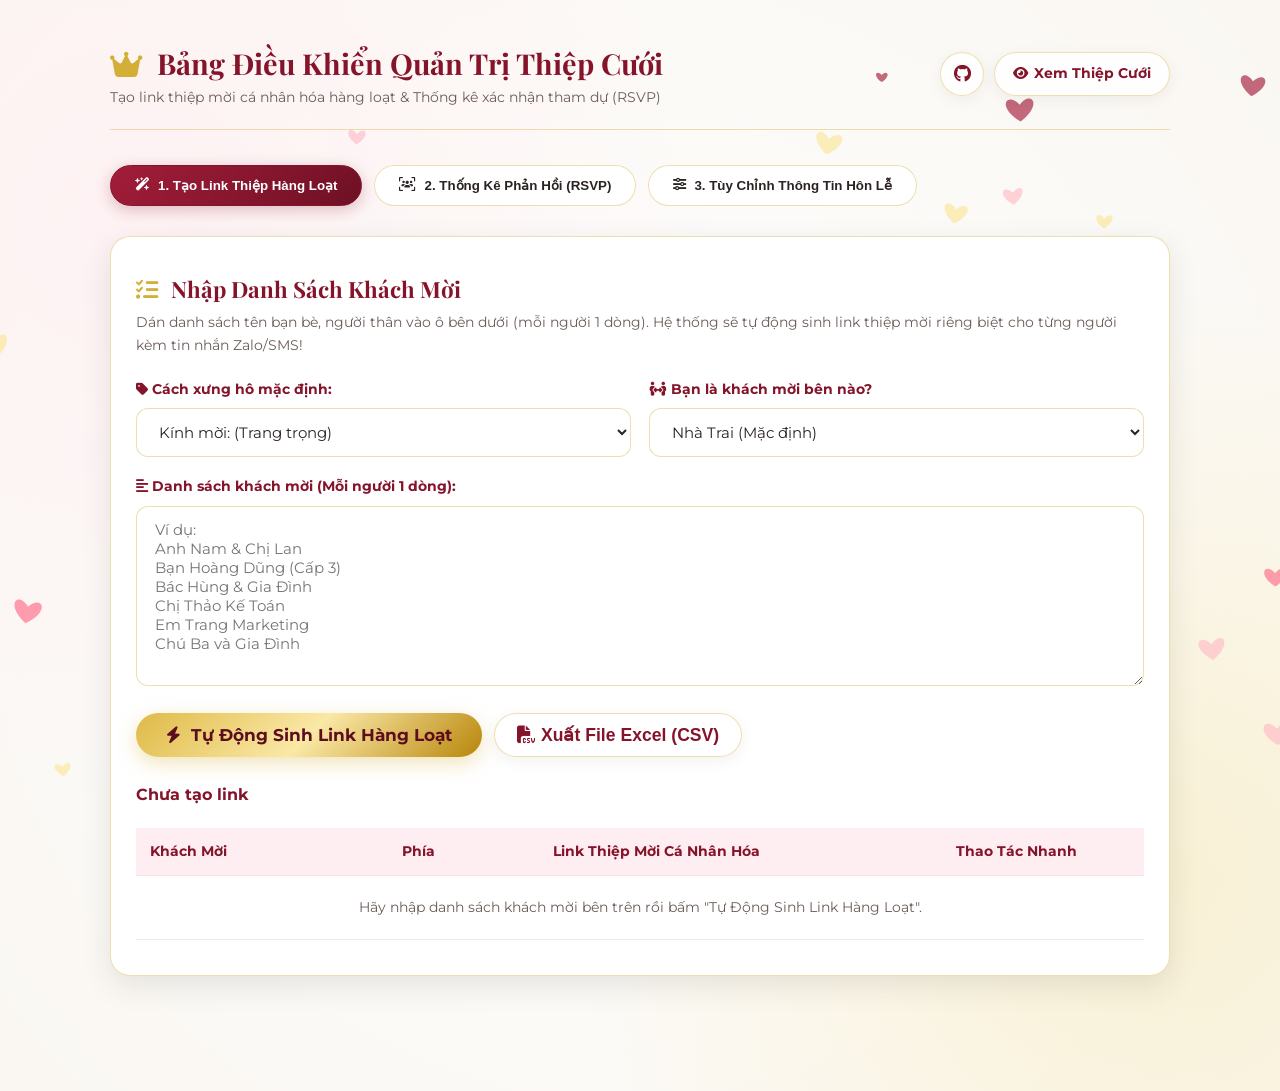
==== admin.html @ 438694a9 "feat: initial commit for thiepcuoionline luxury wedding invitation" ====
<!DOCTYPE html>
<html lang="vi">
<head>
  <meta charset="UTF-8">
  <meta name="viewport" content="width=device-width, initial-scale=1.0">
  <title>Admin Quản Trị - Tạo Link Thiệp Cưới &amp; Thống Kê RSVP</title>
  <meta name="description" content="Trang quản trị thiệp cưới online: Nhập danh sách khách mời để tự động sinh link hàng loạt và thống kê xác nhận tham dự.">

  <!-- Favicon -->
  <link rel="icon" href="assets/images/wedding-rings.jpg" type="image/jpeg">

  <!-- Fonts & Icons -->
  <link rel="preconnect" href="https://fonts.googleapis.com">
  <link rel="preconnect" href="https://fonts.gstatic.com" crossorigin>
  <link href="https://fonts.googleapis.com/css2?family=Montserrat:wght@400;500;600;700&family=Playfair+Display:ital,wght@0,600;0,700;1,600&family=Be+Vietnam+Pro:wght@400;500;600;700&display=swap" rel="stylesheet">
  <link rel="stylesheet" href="https://cdnjs.cloudflare.com/ajax/libs/font-awesome/6.5.1/css/all.min.css">

  <!-- Main Stylesheet -->
  <link rel="stylesheet" href="assets/css/style.css">
  <style>
    .admin-container {
      max-width: 1100px;
      margin: 0 auto;
      padding: 40px 20px 80px 20px;
    }
    .admin-nav {
      display: flex;
      justify-content: space-between;
      align-items: center;
      margin-bottom: 35px;
      padding-bottom: 20px;
      border-bottom: 1px solid var(--border-gold);
    }
    .admin-tabs {
      display: flex;
      gap: 12px;
      margin-bottom: 30px;
      flex-wrap: wrap;
    }
    .admin-tab-btn {
      padding: 12px 24px;
      border-radius: 30px;
      border: 1px solid var(--border-gold);
      background: #fff;
      font-weight: 700;
      color: var(--text-main);
      cursor: pointer;
      display: flex;
      align-items: center;
      gap: 8px;
      transition: var(--transition);
    }
    .admin-tab-btn.active {
      background: var(--ruby-gradient);
      color: #fff;
      border-color: var(--ruby-primary);
      box-shadow: 0 4px 15px rgba(133, 20, 43, 0.25);
    }
    .admin-section {
      display: none;
      background: #fff;
      border-radius: 20px;
      border: 1px solid var(--border-gold);
      padding: 35px 25px;
      box-shadow: var(--shadow-md);
      margin-bottom: 35px;
    }
    .admin-section.active {
      display: block;
    }
    .stat-card-grid {
      display: grid;
      grid-template-columns: repeat(4, 1fr);
      gap: 20px;
      margin-bottom: 30px;
    }
    .stat-card {
      background: var(--ivory-base);
      border-radius: 16px;
      border: 1px solid var(--border-gold);
      padding: 20px;
      text-align: center;
    }
    .stat-num {
      font-family: var(--font-serif);
      font-size: 2.2rem;
      font-weight: 700;
      color: var(--ruby-primary);
    }
    .stat-label {
      font-size: 0.85rem;
      text-transform: uppercase;
      letter-spacing: 1px;
      color: var(--text-muted);
      margin-top: 4px;
      font-weight: 600;
    }
    .admin-table-wrapper {
      overflow-x: auto;
      margin-top: 20px;
    }
    .admin-table {
      width: 100%;
      border-collapse: collapse;
      font-size: 0.9rem;
    }
    .admin-table th, .admin-table td {
      padding: 12px 14px;
      text-align: left;
      border-bottom: 1px solid #f0e6e6;
    }
    .admin-table th {
      background: var(--rose-soft);
      color: var(--ruby-primary);
      font-weight: 700;
      white-space: nowrap;
    }
    @media (max-width: 768px) {
      .stat-card-grid {
        grid-template-columns: repeat(2, 1fr);
      }
    }
  </style>
</head>
<body>

  <!-- Floating Hearts Background -->
  <canvas id="hearts-canvas"></canvas>

  <div class="admin-container" style="position:relative; z-index:2;">
    <!-- Top Bar Navigation -->
    <header class="admin-nav">
      <div>
        <h1 style="font-family:var(--font-serif); font-size:1.8rem; color:var(--ruby-primary);">
          <i class="fa-solid fa-crown" style="color:var(--gold-primary); margin-right:8px;"></i>
          Bảng Điều Khiển Quản Trị Thiệp Cưới
        </h1>
        <p style="font-size:0.88rem; color:var(--text-muted);">
          Tạo link thiệp mời cá nhân hóa hàng loạt &amp; Thống kê xác nhận tham dự (RSVP)
        </p>
      </div>
      <div style="display:flex; gap:10px;">
        <a href="https://github.com/Dungautomation-dev/thiepcuoionline" target="_blank" rel="noopener noreferrer" class="tool-btn btn-github" title="Mã nguồn GitHub" aria-label="GitHub Repository">
          <i class="fa-brands fa-github"></i>
        </a>
        <a href="index.html" class="tool-btn" style="width:auto; border-radius:25px; padding:0 18px; text-decoration:none; font-size:0.85rem; font-weight:700;" title="Xem thiệp cưới">
          <i class="fa-solid fa-eye" style="margin-right:6px;"></i> Xem Thiệp Cưới
        </a>
      </div>
    </header>

    <!-- Admin Tab Controls -->
    <nav class="admin-tabs" aria-label="Admin Navigation Tabs">
      <button class="admin-tab-btn active" onclick="switchAdminTab('tab-batch')">
        <i class="fa-solid fa-wand-magic-sparkles"></i>
        <span>1. Tạo Link Thiệp Hàng Loạt</span>
      </button>
      <button class="admin-tab-btn" onclick="switchAdminTab('tab-rsvp')">
        <i class="fa-solid fa-users-viewfinder"></i>
        <span>2. Thống Kê Phản Hồi (RSVP)</span>
      </button>
      <button class="admin-tab-btn" onclick="switchAdminTab('tab-config')">
        <i class="fa-solid fa-sliders"></i>
        <span>3. Tùy Chỉnh Thông Tin Hôn Lễ</span>
      </button>
    </nav>

    <!-- ========================================================================
         TAB 1: TẠO LINK THIỆP HÀNG LOẠT (BATCH GUEST LINK GENERATOR)
         ======================================================================== -->
    <section id="tab-batch" class="admin-section active">
      <div style="margin-bottom:20px;">
        <h2 style="font-family:var(--font-serif); font-size:1.4rem; color:var(--ruby-primary);">
          <i class="fa-solid fa-list-check" style="color:var(--gold-primary); margin-right:8px;"></i>
          Nhập Danh Sách Khách Mời
        </h2>
        <p style="font-size:0.9rem; color:var(--text-muted); margin-top:4px;">
          Dán danh sách tên bạn bè, người thân vào ô bên dưới (mỗi người 1 dòng). Hệ thống sẽ tự động sinh link thiệp mời riêng biệt cho từng người kèm tin nhắn Zalo/SMS!
        </p>
      </div>

      <div style="display:grid; grid-template-columns: repeat(2, 1fr); gap:18px; margin-bottom:18px;">
        <div class="form-group">
          <label for="admin-prefix"><i class="fa-solid fa-tag"></i> Cách xưng hô mặc định:</label>
          <select id="admin-prefix" class="form-control">
            <option value="Kính mời: " selected>Kính mời: (Trang trọng)</option>
            <option value="Thân mời: ">Thân mời: (Bạn bè, đồng nghiệp)</option>
            <option value="Trân trọng kính mời: ">Trân trọng kính mời: (Người lớn tuổi, đối tác)</option>
            <option value="Mời bạn: ">Mời bạn: (Bạn học)</option>
            <option value="">Không dùng tiền tố (Chỉ tên)</option>
          </select>
        </div>

        <div class="form-group">
          <label for="admin-default-side"><i class="fa-solid fa-people-arrows"></i> Bạn là khách mời bên nào?</label>
          <select id="admin-default-side" class="form-control">
            <option value="groom" selected>Nhà Trai (Mặc định)</option>
            <option value="bride">Nhà Gái</option>
            <option value="all">Chung cho cả hai bên</option>
          </select>
        </div>
      </div>

      <div class="form-group" style="margin-bottom:20px;">
        <label for="admin-guest-input"><i class="fa-solid fa-align-left"></i> Danh sách khách mời (Mỗi người 1 dòng):</label>
        <textarea id="admin-guest-input" class="form-control" rows="8" placeholder="Ví dụ:
Anh Nam &amp; Chị Lan
Bạn Hoàng Dũng (Cấp 3)
Bác Hùng &amp; Gia Đình
Chị Thảo Kế Toán
Em Trang Marketing
Chú Ba và Gia Đình"></textarea>
      </div>

      <div style="display:flex; gap:12px; flex-wrap:wrap; margin-bottom:25px;">
        <button type="button" class="btn-submit-rsvp" id="btn-generate-batch" style="width:auto; padding:12px 30px;">
          <i class="fa-solid fa-bolt"></i> Tự Động Sinh Link Hàng Loạt
        </button>
        <button type="button" class="tool-btn" id="btn-export-links-csv" style="width:auto; border-radius:30px; padding:0 22px; font-weight:700;" title="Tải file CSV">
          <i class="fa-solid fa-file-csv" style="margin-right:6px;"></i> Xuất File Excel (CSV)
        </button>
      </div>

      <div id="admin-batch-output">
        <div style="font-weight:700; color:var(--ruby-primary); margin-bottom:12px;" id="admin-batch-count">
          Chưa tạo link
        </div>
        <div class="admin-table-wrapper">
          <table class="admin-table">
            <thead>
              <tr>
                <th style="width:25%;">Khách Mời</th>
                <th style="width:15%;">Phía</th>
                <th style="width:40%;">Link Thiệp Mời Cá Nhân Hóa</th>
                <th style="width:20%;">Thao Tác Nhanh</th>
              </tr>
            </thead>
            <tbody id="admin-links-tbody">
              <tr>
                <td colspan="4" style="text-align:center; padding:20px; color:var(--text-muted);">
                  Hãy nhập danh sách khách mời bên trên rồi bấm "Tự Động Sinh Link Hàng Loạt".
                </td>
              </tr>
            </tbody>
          </table>
        </div>
      </div>
    </section>

    <!-- ========================================================================
         TAB 2: THỐNG KÊ PHẢN HỒI (RSVP ATTENDANCE DASHBOARD)
         ======================================================================== -->
    <section id="tab-rsvp" class="admin-section">
      <div style="margin-bottom:25px; display:flex; justify-content:space-between; align-items:center; flex-wrap:wrap; gap:12px;">
        <div>
          <h2 style="font-family:var(--font-serif); font-size:1.4rem; color:var(--ruby-primary);">
            <i class="fa-solid fa-clipboard-user" style="color:var(--gold-primary); margin-right:8px;"></i>
            Thống Kê Khách Mời Xác Nhận Tham Dự
          </h2>
          <p style="font-size:0.9rem; color:var(--text-muted); margin-top:4px;">
            Theo dõi chính xác số lượng khách mời sẽ đến dự để dự trù số mâm cỗ tiệc cưới.
          </p>
        </div>
        <button type="button" class="tool-btn" id="btn-export-rsvp-csv" style="width:auto; border-radius:30px; padding:0 20px; font-weight:700;">
          <i class="fa-solid fa-file-excel" style="margin-right:6px;"></i> Xuất Danh Sách Excel (CSV)
        </button>
      </div>

      <!-- Stats Summary Counters -->
      <div class="stat-card-grid">
        <div class="stat-card">
          <div class="stat-num" id="stat-total-rsvp">0</div>
          <div class="stat-label">Tổng Phản Hồi</div>
        </div>
        <div class="stat-card">
          <div class="stat-num" id="stat-attend-rsvp" style="color:#2e7d32;">0</div>
          <div class="stat-label">Sẽ Tham Dự</div>
        </div>
        <div class="stat-card">
          <div class="stat-num" id="stat-decline-rsvp" style="color:#c62828;">0</div>
          <div class="stat-label">Vắng Mặt</div>
        </div>
        <div class="stat-card" style="border-color:var(--gold-primary); background:var(--rose-soft);">
          <div class="stat-num" id="stat-headcount-rsvp" style="color:var(--gold-dark);">0</div>
          <div class="stat-label">Tổng Số Người Sẽ Đến</div>
        </div>
      </div>

      <!-- RSVP Detailed Table -->
      <div class="admin-table-wrapper">
        <table class="admin-table">
          <thead>
            <tr>
              <th style="width:6%;">STT</th>
              <th style="width:22%;">Họ Và Tên</th>
              <th style="width:14%;">Phía</th>
              <th style="width:20%;">Trạng Thái Tham Dự</th>
              <th style="width:30%;">Lời Chúc Của Khách</th>
              <th style="width:8%;">Xóa</th>
            </tr>
          </thead>
          <tbody id="admin-rsvp-tbody">
            <!-- Populated dynamically by admin.js -->
          </tbody>
        </table>
      </div>
    </section>

    <!-- ========================================================================
         TAB 3: TÙY CHỈNH THÔNG TIN HÔN LỄ (WEDDING CONFIG EDITOR)
         ======================================================================== -->
    <section id="tab-config" class="admin-section">
      <div style="margin-bottom:25px;">
        <h2 style="font-family:var(--font-serif); font-size:1.4rem; color:var(--ruby-primary);">
          <i class="fa-solid fa-gear" style="color:var(--gold-primary); margin-right:8px;"></i>
          Chỉnh Sửa Thông Tin Đám Cưới &amp; Tài Khoản Mừng
        </h2>
        <p style="font-size:0.9rem; color:var(--text-muted); margin-top:4px;">
          Cập nhật thông tin cô dâu, chú rể, ngày giờ cưới, bản đồ Google Maps và số tài khoản nhận phong bì mừng cưới online.
        </p>
      </div>

      <form id="admin-config-form">
        <h3 style="font-size:1.15rem; color:var(--ruby-primary); margin:20px 0 10px 0; border-bottom:1px solid #f0e6e6; padding-bottom:6px;">
          🤵 1. Thông Tin Chú Rể &amp; Nhà Trai
        </h3>
        <div style="display:grid; grid-template-columns: repeat(2, 1fr); gap:16px;">
          <div class="form-group">
            <label for="cfg-groom-name">Tên gọi thân mật:</label>
            <input type="text" id="cfg-groom-name" class="form-control" required>
          </div>
          <div class="form-group">
            <label for="cfg-groom-fullname">Họ và tên đầy đủ:</label>
            <input type="text" id="cfg-groom-fullname" class="form-control" required>
          </div>
          <div class="form-group">
            <label for="cfg-groom-father">Họ tên Thân Phụ (Bố):</label>
            <input type="text" id="cfg-groom-father" class="form-control">
          </div>
          <div class="form-group">
            <label for="cfg-groom-mother">Họ tên Thân Mẫu (Mẹ):</label>
            <input type="text" id="cfg-groom-mother" class="form-control">
          </div>
          <div class="form-group">
            <label for="cfg-groom-phone">Số điện thoại chú rể:</label>
            <input type="text" id="cfg-groom-phone" class="form-control">
          </div>
          <div class="form-group">
            <label for="cfg-groom-bank">Tên ngân hàng nhận mừng cưới:</label>
            <input type="text" id="cfg-groom-bank" class="form-control" placeholder="MB Bank, Vietcombank, Techcombank...">
          </div>
          <div class="form-group">
            <label for="cfg-groom-banknum">Số tài khoản ngân hàng:</label>
            <input type="text" id="cfg-groom-banknum" class="form-control">
          </div>
          <div class="form-group">
            <label for="cfg-groom-bankacc">Tên chủ tài khoản (Viết in hoa không dấu):</label>
            <input type="text" id="cfg-groom-bankacc" class="form-control">
          </div>
        </div>

        <h3 style="font-size:1.15rem; color:var(--ruby-primary); margin:30px 0 10px 0; border-bottom:1px solid #f0e6e6; padding-bottom:6px;">
          👰 2. Thông Tin Cô Dâu &amp; Nhà Gái
        </h3>
        <div style="display:grid; grid-template-columns: repeat(2, 1fr); gap:16px;">
          <div class="form-group">
            <label for="cfg-bride-name">Tên gọi thân mật:</label>
            <input type="text" id="cfg-bride-name" class="form-control" required>
          </div>
          <div class="form-group">
            <label for="cfg-bride-fullname">Họ và tên đầy đủ:</label>
            <input type="text" id="cfg-bride-fullname" class="form-control" required>
          </div>
          <div class="form-group">
            <label for="cfg-bride-father">Họ tên Thân Phụ (Bố):</label>
            <input type="text" id="cfg-bride-father" class="form-control">
          </div>
          <div class="form-group">
            <label for="cfg-bride-mother">Họ tên Thân Mẫu (Mẹ):</label>
            <input type="text" id="cfg-bride-mother" class="form-control">
          </div>
          <div class="form-group">
            <label for="cfg-bride-phone">Số điện thoại cô dâu:</label>
            <input type="text" id="cfg-bride-phone" class="form-control">
          </div>
          <div class="form-group">
            <label for="cfg-bride-bank">Tên ngân hàng nhận mừng cưới:</label>
            <input type="text" id="cfg-bride-bank" class="form-control" placeholder="Techcombank, Vietinbank...">
          </div>
          <div class="form-group">
            <label for="cfg-bride-banknum">Số tài khoản ngân hàng:</label>
            <input type="text" id="cfg-bride-banknum" class="form-control">
          </div>
          <div class="form-group">
            <label for="cfg-bride-bankacc">Tên chủ tài khoản (Viết in hoa không dấu):</label>
            <input type="text" id="cfg-bride-bankacc" class="form-control">
          </div>
        </div>

        <h3 style="font-size:1.15rem; color:var(--ruby-primary); margin:30px 0 10px 0; border-bottom:1px solid #f0e6e6; padding-bottom:6px;">
          📅 3. Thời Gian &amp; Địa Điểm Tổ Chức Hôn Lễ
        </h3>
        <div style="display:grid; grid-template-columns: repeat(2, 1fr); gap:16px;">
          <div class="form-group" style="grid-column: span 2;">
            <label for="cfg-wedding-date"><i class="fa-solid fa-stopwatch"></i> Thời điểm đếm ngược (ISO format YYYY-MM-DDTHH:mm:ss):</label>
            <input type="datetime-local" id="cfg-wedding-date" class="form-control">
          </div>

          <!-- Ceremony Groom -->
          <div class="form-group">
            <label for="cfg-ceremony-groom-title">Tiêu đề lễ bên Nhà Trai:</label>
            <input type="text" id="cfg-ceremony-groom-title" class="form-control">
          </div>
          <div class="form-group">
            <label for="cfg-ceremony-groom-time">Thời gian tổ chức:</label>
            <input type="text" id="cfg-ceremony-groom-time" class="form-control">
          </div>
          <div class="form-group">
            <label for="cfg-ceremony-groom-venue">Tên trung tâm / địa điểm:</label>
            <input type="text" id="cfg-ceremony-groom-venue" class="form-control">
          </div>
          <div class="form-group">
            <label for="cfg-ceremony-groom-address">Địa chỉ chi tiết:</label>
            <input type="text" id="cfg-ceremony-groom-address" class="form-control">
          </div>
          <div class="form-group" style="grid-column: span 2;">
            <label for="cfg-ceremony-groom-map">Đường link Google Maps chỉ đường:</label>
            <input type="url" id="cfg-ceremony-groom-map" class="form-control">
          </div>

          <!-- Ceremony Bride -->
          <div class="form-group">
            <label for="cfg-ceremony-bride-title">Tiêu đề lễ bên Nhà Gái:</label>
            <input type="text" id="cfg-ceremony-bride-title" class="form-control">
          </div>
          <div class="form-group">
            <label for="cfg-ceremony-bride-time">Thời gian tổ chức:</label>
            <input type="text" id="cfg-ceremony-bride-time" class="form-control">
          </div>
          <div class="form-group">
            <label for="cfg-ceremony-bride-venue">Tên trung tâm / địa điểm:</label>
            <input type="text" id="cfg-ceremony-bride-venue" class="form-control">
          </div>
          <div class="form-group">
            <label for="cfg-ceremony-bride-address">Địa chỉ chi tiết:</label>
            <input type="text" id="cfg-ceremony-bride-address" class="form-control">
          </div>
          <div class="form-group" style="grid-column: span 2;">
            <label for="cfg-ceremony-bride-map">Đường link Google Maps chỉ đường:</label>
            <input type="url" id="cfg-ceremony-bride-map" class="form-control">
          </div>
        </div>

        <div style="margin-top:30px;">
          <button type="submit" class="btn-submit-rsvp" style="width:auto; padding:14px 40px;">
            <i class="fa-solid fa-floppy-disk"></i> Lưu &amp; Cập Nhật Thông Tin Hôn Lễ
          </button>
        </div>
      </form>
    </section>

  </div>

  <!-- Toast Notification -->
  <div class="toast-msg" id="toast-notification">
    <i class="fa-solid fa-circle-check" style="color:var(--gold-primary);"></i>
    <span>Thông báo</span>
  </div>

  <!-- Scripts -->
  <script src="assets/js/hearts.js"></script>
  <script src="assets/js/rsvp.js"></script>
  <script src="assets/js/admin.js"></script>
  <script>
    function switchAdminTab(tabId) {
      document.querySelectorAll('.admin-tab-btn').forEach(btn => btn.classList.remove('active'));
      document.querySelectorAll('.admin-section').forEach(sec => sec.classList.remove('active'));

      event.currentTarget.classList.add('active');
      const targetSec = document.getElementById(tabId);
      if (targetSec) targetSec.classList.add('active');

      if (tabId === 'tab-rsvp') {
        WeddingAdmin.renderRSVPTable();
      }
    }
  </script>
</body>
</html>
---- assets/css/style.css ----
/* ==========================================================================
   THIỆP CƯỚI ONLINE (LUXURY WEDDING INVITATION) - STYLESHEET
   Author: Dung Automation (Dungautomation-dev)
   License: MIT
   ========================================================================== */

/* --------------------------------------------------------------------------
   CSS Variables & Design System
   -------------------------------------------------------------------------- */
:root {
  --gold-primary: #d4af37;
  --gold-light: #f7ebbe;
  --gold-dark: #a37c15;
  --gold-gradient: linear-gradient(135deg, #dfba48 0%, #fae8a6 50%, #b8860b 100%);
  --gold-glow: rgba(212, 175, 55, 0.35);

  --ruby-primary: #85142b;
  --ruby-dark: #5c0d1e;
  --ruby-gradient: linear-gradient(135deg, #a31d3a 0%, #6e1024 100%);

  --rose-blush: #ff758f;
  --rose-light: #fff5f7;
  --rose-soft: rgba(255, 117, 143, 0.12);

  --ivory-base: #faf7f2;
  --ivory-card: rgba(255, 255, 255, 0.94);
  --ivory-glass: rgba(255, 255, 255, 0.82);

  --text-main: #2b2321;
  --text-muted: #6b5c58;
  --text-gold: #b3821a;

  --border-gold: rgba(212, 175, 55, 0.4);
  --border-soft: rgba(133, 20, 43, 0.15);

  --shadow-sm: 0 4px 15px rgba(43, 35, 33, 0.06);
  --shadow-md: 0 10px 30px rgba(43, 35, 33, 0.1);
  --shadow-lg: 0 20px 50px rgba(43, 35, 33, 0.16);

  --font-script: 'Great Vibes', 'Dancing Script', cursive;
  --font-serif: 'Playfair Display', Georgia, serif;
  --font-sans: 'Montserrat', 'Be Vietnam Pro', -apple-system, BlinkMacSystemFont, sans-serif;

  --transition: all 0.35s cubic-bezier(0.25, 0.8, 0.25, 1);
}

/* --------------------------------------------------------------------------
   Global Reset & Base Layout
   -------------------------------------------------------------------------- */
* {
  margin: 0;
  padding: 0;
  box-sizing: border-box;
}

html {
  scroll-behavior: smooth;
  font-size: 16px;
}

body {
  font-family: var(--font-sans);
  color: var(--text-main);
  background-color: var(--ivory-base);
  background-image: 
    radial-gradient(circle at 10% 20%, rgba(255, 240, 243, 0.8) 0%, transparent 40%),
    radial-gradient(circle at 90% 80%, rgba(247, 235, 190, 0.6) 0%, transparent 40%),
    radial-gradient(circle at 50% 50%, rgba(255, 255, 255, 0.9) 0%, transparent 100%);
  min-height: 100vh;
  line-height: 1.6;
  overflow-x: hidden;
  position: relative;
}

/* Background floating hearts canvas */
#hearts-canvas {
  position: fixed;
  top: 0;
  left: 0;
  width: 100%;
  height: 100%;
  pointer-events: none;
  z-index: 1;
}

/* --------------------------------------------------------------------------
   Top Fixed Toolbar
   -------------------------------------------------------------------------- */
.top-toolbar {
  position: fixed;
  top: 18px;
  right: 20px;
  z-index: 100;
  display: flex;
  gap: 10px;
  align-items: center;
}

.tool-btn {
  background: rgba(255, 255, 255, 0.85);
  backdrop-filter: blur(12px);
  -webkit-backdrop-filter: blur(12px);
  border: 1px solid var(--border-gold);
  color: var(--ruby-primary);
  width: 44px;
  height: 44px;
  border-radius: 50%;
  cursor: pointer;
  display: inline-flex;
  align-items: center;
  justify-content: center;
  font-size: 1.1rem;
  transition: var(--transition);
  box-shadow: var(--shadow-sm);
  text-decoration: none;
}

.tool-btn:hover {
  background: #fff;
  color: var(--gold-dark);
  border-color: var(--gold-primary);
  transform: translateY(-2px) scale(1.08);
  box-shadow: 0 6px 20px var(--gold-glow);
}

.tool-btn.btn-admin {
  width: auto;
  border-radius: 25px;
  padding: 0 16px;
  font-size: 0.85rem;
  font-weight: 600;
  gap: 8px;
  background: var(--ruby-gradient);
  color: #fff;
  border: none;
}

.tool-btn.btn-admin:hover {
  background: linear-gradient(135deg, #b82544 0%, #85142b 100%);
  color: #fff;
  transform: translateY(-2px);
}

/* --------------------------------------------------------------------------
   Envelope Entrance Modal (Luxury Wax Seal Reveal)
   -------------------------------------------------------------------------- */
.envelope-overlay {
  position: fixed;
  inset: 0;
  z-index: 2000;
  background: radial-gradient(circle at center, rgba(30, 20, 22, 0.92) 0%, rgba(15, 10, 11, 0.98) 100%);
  backdrop-filter: blur(15px);
  -webkit-backdrop-filter: blur(15px);
  display: flex;
  align-items: center;
  justify-content: center;
  padding: 20px;
  transition: opacity 0.8s cubic-bezier(0.4, 0, 0.2, 1), visibility 0.8s;
}

.envelope-overlay.opened {
  opacity: 0;
  visibility: hidden;
  pointer-events: none;
}

.envelope-card {
  width: 100%;
  max-width: 480px;
  background: #fffdfa;
  border-radius: 20px;
  border: 2px solid var(--gold-primary);
  padding: 40px 30px;
  text-align: center;
  position: relative;
  box-shadow: 0 25px 60px rgba(0, 0, 0, 0.4), 0 0 40px var(--gold-glow);
  transform-origin: center center;
  transition: transform 0.6s cubic-bezier(0.34, 1.56, 0.64, 1);
  overflow: hidden;
}

.envelope-decor-corner {
  position: absolute;
  width: 50px;
  height: 50px;
  border: 2px solid var(--gold-primary);
  opacity: 0.6;
}
.envelope-decor-corner.top-left { top: 12px; left: 12px; border-right: none; border-bottom: none; }
.envelope-decor-corner.top-right { top: 12px; right: 12px; border-left: none; border-bottom: none; }
.envelope-decor-corner.bottom-left { bottom: 12px; left: 12px; border-right: none; border-top: none; }
.envelope-decor-corner.bottom-right { bottom: 12px; right: 12px; border-left: none; border-top: none; }

.envelope-subtitle {
  font-size: 0.9rem;
  letter-spacing: 4px;
  text-transform: uppercase;
  color: var(--gold-dark);
  font-weight: 600;
  margin-bottom: 8px;
}

.envelope-couple {
  font-family: var(--font-script);
  font-size: 3.2rem;
  color: var(--ruby-primary);
  line-height: 1.2;
  margin-bottom: 16px;
  text-shadow: 1px 1px 2px rgba(212, 175, 55, 0.3);
}

.envelope-divider {
  display: flex;
  align-items: center;
  justify-content: center;
  gap: 12px;
  margin: 15px 0 25px 0;
  color: var(--gold-primary);
}
.envelope-divider::before,
.envelope-divider::after {
  content: '';
  height: 1px;
  width: 60px;
  background: var(--gold-gradient);
}

.envelope-guest-box {
  background: var(--rose-soft);
  border: 1px dashed var(--border-gold);
  border-radius: 12px;
  padding: 16px 20px;
  margin-bottom: 30px;
}

.envelope-guest-label {
  font-size: 0.85rem;
  text-transform: uppercase;
  letter-spacing: 2px;
  color: var(--text-muted);
}

.envelope-guest-name {
  font-family: var(--font-serif);
  font-size: 1.45rem;
  font-weight: 700;
  color: var(--ruby-primary);
  margin-top: 4px;
}

/* Wax Seal Button */
.wax-seal-btn {
  background: none;
  border: none;
  cursor: pointer;
  display: inline-flex;
  flex-direction: column;
  align-items: center;
  gap: 12px;
  outline: none;
  transition: transform 0.3s ease;
}

.wax-seal-btn:hover {
  transform: scale(1.06);
}

.wax-stamp {
  width: 86px;
  height: 86px;
  background: radial-gradient(circle at 35% 35%, #a8203e 0%, #6e0d22 100%);
  border-radius: 50%;
  display: flex;
  align-items: center;
  justify-content: center;
  box-shadow: 0 8px 25px rgba(110, 13, 34, 0.4), inset 0 2px 4px rgba(255, 255, 255, 0.3);
  border: 2px solid #dfba48;
  position: relative;
  animation: pulseWax 2s infinite ease-in-out;
}

@keyframes pulseWax {
  0%, 100% { box-shadow: 0 8px 25px rgba(110, 13, 34, 0.4), 0 0 0 0 rgba(212, 175, 55, 0.4); }
  50% { box-shadow: 0 10px 30px rgba(110, 13, 34, 0.6), 0 0 0 12px rgba(212, 175, 55, 0); }
}

.wax-stamp i {
  font-size: 2.2rem;
  color: #fae8a6;
  text-shadow: 0 2px 4px rgba(0, 0, 0, 0.4);
}

.wax-seal-text {
  font-size: 0.95rem;
  font-weight: 700;
  color: var(--ruby-primary);
  letter-spacing: 1px;
}

/* --------------------------------------------------------------------------
   Main Content Container
   -------------------------------------------------------------------------- */
.main-wrapper {
  position: relative;
  z-index: 2;
  max-width: 1080px;
  margin: 0 auto;
  padding: 40px 20px 120px 20px;
}

/* --------------------------------------------------------------------------
   Section Header Styling
   -------------------------------------------------------------------------- */
.section-heading {
  text-align: center;
  margin-bottom: 45px;
  position: relative;
}

.section-tag {
  display: inline-flex;
  align-items: center;
  gap: 8px;
  background: var(--rose-soft);
  color: var(--ruby-primary);
  border: 1px solid var(--border-soft);
  font-size: 0.82rem;
  font-weight: 700;
  text-transform: uppercase;
  letter-spacing: 2px;
  padding: 6px 18px;
  border-radius: 30px;
  margin-bottom: 12px;
}

.section-title {
  font-family: var(--font-serif);
  font-size: 2.4rem;
  font-weight: 700;
  color: var(--ruby-primary);
  margin-bottom: 8px;
}

.section-subtitle {
  font-size: 1rem;
  color: var(--text-muted);
  max-width: 650px;
  margin: 0 auto;
}

/* --------------------------------------------------------------------------
   Hero Invitation Header
   -------------------------------------------------------------------------- */
.hero-card {
  background: var(--ivory-card);
  border-radius: 28px;
  border: 2px solid var(--gold-primary);
  box-shadow: var(--shadow-lg), 0 0 35px var(--gold-glow);
  padding: 55px 35px;
  text-align: center;
  margin-bottom: 60px;
  position: relative;
  overflow: hidden;
}

.hero-guest-callout {
  display: inline-block;
  background: linear-gradient(135deg, rgba(255, 245, 247, 0.95), rgba(247, 235, 190, 0.4));
  border: 1px solid var(--border-gold);
  border-radius: 40px;
  padding: 10px 28px;
  margin-bottom: 25px;
  box-shadow: var(--shadow-sm);
}

.hero-guest-callout .guest-title {
  font-size: 0.9rem;
  color: var(--text-muted);
  text-transform: uppercase;
  letter-spacing: 1.5px;
}

.hero-guest-callout .guest-highlight {
  font-family: var(--font-serif);
  font-size: 1.5rem;
  font-weight: 700;
  color: var(--ruby-primary);
  margin-left: 6px;
}

.hero-wedding-announcement {
  font-size: 0.95rem;
  letter-spacing: 4px;
  text-transform: uppercase;
  color: var(--gold-dark);
  font-weight: 700;
  margin-bottom: 12px;
}

.hero-couple-names {
  font-family: var(--font-script);
  font-size: 4.8rem;
  color: var(--ruby-primary);
  line-height: 1.15;
  margin-bottom: 15px;
  text-shadow: 2px 2px 4px rgba(212, 175, 55, 0.25);
}

.hero-quote {
  font-family: var(--font-serif);
  font-style: italic;
  font-size: 1.15rem;
  color: var(--text-muted);
  max-width: 680px;
  margin: 0 auto 35px auto;
  line-height: 1.7;
}

/* Wedding Big Photo Frame in Hero */
.hero-photo-frame {
  max-width: 780px;
  margin: 0 auto 40px auto;
  border-radius: 20px;
  overflow: hidden;
  box-shadow: var(--shadow-md);
  border: 4px solid #fff;
  outline: 1px solid var(--border-gold);
  position: relative;
}

.hero-photo-frame img {
  width: 100%;
  height: 480px;
  object-fit: cover;
  display: block;
  transition: transform 0.6s ease;
}

.hero-photo-frame:hover img {
  transform: scale(1.03);
}

/* Wedding Countdown Timer */
.countdown-box {
  background: var(--ivory-glass);
  border: 1px solid var(--border-gold);
  border-radius: 20px;
  padding: 24px 30px;
  max-width: 600px;
  margin: 0 auto;
  box-shadow: var(--shadow-sm);
}

.countdown-title {
  font-size: 0.9rem;
  text-transform: uppercase;
  letter-spacing: 2px;
  font-weight: 700;
  color: var(--gold-dark);
  margin-bottom: 16px;
  display: flex;
  align-items: center;
  justify-content: center;
  gap: 8px;
}

.countdown-grid {
  display: grid;
  grid-template-columns: repeat(4, 1fr);
  gap: 15px;
}

.countdown-unit {
  background: #fff;
  border-radius: 14px;
  padding: 12px 8px;
  border: 1px solid rgba(212, 175, 55, 0.25);
  box-shadow: inset 0 2px 4px rgba(0, 0, 0, 0.02);
}

.countdown-num {
  font-family: var(--font-serif);
  font-size: 2.2rem;
  font-weight: 700;
  color: var(--ruby-primary);
  line-height: 1;
}

.countdown-label {
  font-size: 0.75rem;
  text-transform: uppercase;
  letter-spacing: 1px;
  color: var(--text-muted);
  margin-top: 6px;
  font-weight: 600;
}

/* --------------------------------------------------------------------------
   Bride & Groom Showcase Section
   -------------------------------------------------------------------------- */
.couple-grid {
  display: grid;
  grid-template-columns: 1fr auto 1fr;
  align-items: center;
  gap: 30px;
  margin-bottom: 70px;
}

.couple-card {
  background: var(--ivory-card);
  border-radius: 24px;
  border: 1px solid var(--border-gold);
  padding: 35px 25px;
  text-align: center;
  box-shadow: var(--shadow-md);
  transition: var(--transition);
}

.couple-card:hover {
  transform: translateY(-6px);
  box-shadow: var(--shadow-lg), 0 0 25px var(--gold-glow);
}

.couple-avatar-frame {
  width: 200px;
  height: 250px;
  margin: 0 auto 22px auto;
  border-radius: 120px 120px 20px 20px;
  overflow: hidden;
  border: 4px solid #fff;
  box-shadow: 0 10px 25px rgba(43, 35, 33, 0.15);
  outline: 2px solid var(--gold-primary);
  position: relative;
}

.couple-avatar-frame img {
  width: 100%;
  height: 100%;
  object-fit: cover;
  display: block;
  transition: transform 0.5s ease;
}

.couple-avatar-frame:hover img {
  transform: scale(1.08);
}

.couple-role {
  font-size: 0.85rem;
  letter-spacing: 2px;
  text-transform: uppercase;
  font-weight: 700;
  color: var(--gold-dark);
  margin-bottom: 6px;
}

.couple-name {
  font-family: var(--font-serif);
  font-size: 1.85rem;
  font-weight: 700;
  color: var(--ruby-primary);
  margin-bottom: 12px;
}

.couple-bio {
  font-size: 0.92rem;
  color: var(--text-muted);
  line-height: 1.6;
  margin-bottom: 18px;
}

.couple-socials {
  display: flex;
  justify-content: center;
  gap: 12px;
}

.couple-social-link {
  width: 36px;
  height: 36px;
  border-radius: 50%;
  background: var(--rose-soft);
  color: var(--ruby-primary);
  display: flex;
  align-items: center;
  justify-content: center;
  text-decoration: none;
  font-size: 0.95rem;
  transition: var(--transition);
  border: 1px solid var(--border-soft);
}

.couple-social-link:hover {
  background: var(--ruby-primary);
  color: #fff;
  transform: scale(1.15);
}

/* Center Heart Monogram */
.couple-heart-divider {
  display: flex;
  flex-direction: column;
  align-items: center;
  justify-content: center;
  color: var(--ruby-primary);
}

.monogram-badge {
  width: 70px;
  height: 70px;
  border-radius: 50%;
  background: var(--gold-gradient);
  display: flex;
  align-items: center;
  justify-content: center;
  font-family: var(--font-script);
  font-size: 2.2rem;
  color: var(--ruby-dark);
  font-weight: 700;
  box-shadow: 0 6px 20px var(--gold-glow);
  border: 2px solid #fff;
}

/* --------------------------------------------------------------------------
   Wedding Events / Ceremonies & Google Maps Section
   -------------------------------------------------------------------------- */
.events-grid {
  display: grid;
  grid-template-columns: repeat(2, 1fr);
  gap: 30px;
  margin-bottom: 70px;
}

.event-card {
  background: var(--ivory-card);
  border-radius: 24px;
  border: 1px solid var(--border-gold);
  overflow: hidden;
  box-shadow: var(--shadow-md);
  transition: var(--transition);
  display: flex;
  flex-direction: column;
}

.event-card:hover {
  transform: translateY(-5px);
  box-shadow: var(--shadow-lg);
}

.event-card-header {
  background: linear-gradient(135deg, rgba(255, 240, 243, 0.9), rgba(247, 235, 190, 0.5));
  padding: 24px 25px;
  border-bottom: 1px solid var(--border-gold);
  text-align: center;
}

.event-type-badge {
  display: inline-block;
  background: var(--ruby-primary);
  color: #fff;
  font-size: 0.78rem;
  font-weight: 700;
  letter-spacing: 1.5px;
  text-transform: uppercase;
  padding: 4px 14px;
  border-radius: 20px;
  margin-bottom: 8px;
}

.event-name {
  font-family: var(--font-serif);
  font-size: 1.5rem;
  font-weight: 700;
  color: var(--ruby-primary);
}

.event-card-body {
  padding: 25px;
  flex: 1;
}

.event-info-row {
  display: flex;
  align-items: flex-start;
  gap: 14px;
  margin-bottom: 18px;
}

.event-info-icon {
  width: 40px;
  height: 40px;
  border-radius: 12px;
  background: var(--rose-soft);
  color: var(--ruby-primary);
  display: flex;
  align-items: center;
  justify-content: center;
  font-size: 1.1rem;
  flex-shrink: 0;
  border: 1px solid var(--border-soft);
}

.event-info-text strong {
  display: block;
  font-size: 0.95rem;
  color: var(--ruby-primary);
}

.event-info-text span {
  font-size: 0.9rem;
  color: var(--text-muted);
}

/* Embedded Google Maps Container */
.event-map-container {
  height: 220px;
  width: 100%;
  border-radius: 16px;
  overflow: hidden;
  border: 1px solid var(--border-gold);
  margin-top: 15px;
  background: #eee;
}

.event-map-container iframe {
  width: 100%;
  height: 100%;
  border: 0;
}

.event-actions {
  display: flex;
  gap: 10px;
  margin-top: 18px;
}

.btn-direction,
.btn-calendar {
  flex: 1;
  padding: 11px 16px;
  border-radius: 12px;
  font-size: 0.85rem;
  font-weight: 600;
  text-decoration: none;
  display: inline-flex;
  align-items: center;
  justify-content: center;
  gap: 8px;
  transition: var(--transition);
}

.btn-direction {
  background: var(--ruby-gradient);
  color: #fff;
  border: none;
}
.btn-direction:hover {
  background: linear-gradient(135deg, #b82544 0%, #85142b 100%);
  color: #fff;
  transform: translateY(-2px);
  box-shadow: 0 4px 15px rgba(133, 20, 43, 0.3);
}

.btn-calendar {
  background: #fff;
  border: 1px solid var(--border-gold);
  color: var(--text-main);
}
.btn-calendar:hover {
  border-color: var(--ruby-primary);
  color: var(--ruby-primary);
  background: var(--rose-light);
}

/* --------------------------------------------------------------------------
   Wedding Photo Gallery / Album Section
   -------------------------------------------------------------------------- */
.gallery-grid {
  display: grid;
  grid-template-columns: repeat(3, 1fr);
  gap: 20px;
  margin-bottom: 70px;
}

.gallery-item {
  border-radius: 18px;
  overflow: hidden;
  position: relative;
  height: 280px;
  box-shadow: var(--shadow-sm);
  border: 2px solid #fff;
  outline: 1px solid var(--border-gold);
  cursor: pointer;
}

.gallery-item img {
  width: 100%;
  height: 100%;
  object-fit: cover;
  display: block;
  transition: transform 0.6s cubic-bezier(0.25, 1, 0.5, 1);
}

.gallery-item:hover img {
  transform: scale(1.08);
}

.gallery-overlay-badge {
  position: absolute;
  inset: 0;
  background: linear-gradient(to top, rgba(133, 20, 43, 0.7) 0%, transparent 60%);
  opacity: 0;
  transition: opacity 0.35s ease;
  display: flex;
  align-items: flex-end;
  padding: 20px;
  color: #fff;
  font-weight: 600;
  font-size: 0.9rem;
}

.gallery-item:hover .gallery-overlay-badge {
  opacity: 1;
}

/* --------------------------------------------------------------------------
   RSVP (Xác Nhận Tham Dự) Section
   -------------------------------------------------------------------------- */
.rsvp-wrapper {
  background: var(--ivory-card);
  border-radius: 28px;
  border: 2px solid var(--gold-primary);
  padding: 45px 35px;
  box-shadow: var(--shadow-lg), 0 0 35px var(--gold-glow);
  max-width: 760px;
  margin: 0 auto 70px auto;
}

.rsvp-form-grid {
  display: grid;
  grid-template-columns: repeat(2, 1fr);
  gap: 20px;
  margin-bottom: 20px;
}

.form-group-full {
  grid-column: span 2;
}

.form-group label {
  display: block;
  font-size: 0.88rem;
  font-weight: 700;
  color: var(--ruby-primary);
  margin-bottom: 8px;
}

.form-control {
  width: 100%;
  padding: 13px 18px;
  border-radius: 12px;
  border: 1px solid rgba(212, 175, 55, 0.4);
  background: #fff;
  font-family: inherit;
  font-size: 0.95rem;
  color: var(--text-main);
  transition: var(--transition);
  outline: none;
}

.form-control:focus {
  border-color: var(--ruby-primary);
  box-shadow: 0 0 0 4px var(--rose-soft);
}

.attendance-options {
  display: grid;
  grid-template-columns: 1fr 1fr;
  gap: 15px;
  margin-bottom: 20px;
}

.attendance-card {
  position: relative;
  cursor: pointer;
}

.attendance-card input[type="radio"] {
  position: absolute;
  opacity: 0;
}

.attendance-pill {
  display: flex;
  align-items: center;
  justify-content: center;
  gap: 10px;
  padding: 14px;
  border-radius: 14px;
  border: 1.5px solid var(--border-gold);
  background: #fff;
  font-weight: 600;
  font-size: 0.92rem;
  color: var(--text-main);
  transition: var(--transition);
}

.attendance-card input[type="radio"]:checked + .attendance-pill {
  background: var(--ruby-gradient);
  color: #fff;
  border-color: var(--ruby-primary);
  box-shadow: 0 4px 15px rgba(133, 20, 43, 0.25);
}

.btn-submit-rsvp {
  width: 100%;
  padding: 16px;
  border-radius: 35px;
  background: var(--gold-gradient);
  border: none;
  font-family: inherit;
  font-size: 1.05rem;
  font-weight: 700;
  color: var(--ruby-dark);
  cursor: pointer;
  box-shadow: 0 6px 20px var(--gold-glow);
  transition: var(--transition);
  display: flex;
  align-items: center;
  justify-content: center;
  gap: 10px;
}

.btn-submit-rsvp:hover {
  transform: translateY(-2px);
  box-shadow: 0 8px 25px rgba(212, 175, 55, 0.5);
  background: linear-gradient(135deg, #ebd16f 0%, #fff3be 50%, #c99513 100%);
}

/* Guestbook Wishes Stream */
.wishes-stream {
  margin-top: 35px;
  border-top: 1px dashed var(--border-gold);
  padding-top: 30px;
}

.wishes-stream-title {
  font-family: var(--font-serif);
  font-size: 1.35rem;
  font-weight: 700;
  color: var(--ruby-primary);
  margin-bottom: 20px;
  display: flex;
  align-items: center;
  gap: 10px;
}

.wishes-list {
  max-height: 320px;
  overflow-y: auto;
  display: flex;
  flex-direction: column;
  gap: 14px;
  padding-right: 6px;
}

.wish-item {
  background: #fff;
  border-radius: 14px;
  border: 1px solid rgba(212, 175, 55, 0.3);
  padding: 16px 20px;
  box-shadow: var(--shadow-sm);
}

.wish-author {
  display: flex;
  justify-content: space-between;
  align-items: center;
  margin-bottom: 6px;
}

.wish-name {
  font-weight: 700;
  color: var(--ruby-primary);
  font-size: 0.95rem;
}

.wish-badge {
  font-size: 0.75rem;
  padding: 2px 10px;
  border-radius: 12px;
  background: var(--rose-soft);
  color: var(--ruby-primary);
}

.wish-text {
  font-size: 0.92rem;
  color: var(--text-main);
  line-height: 1.5;
}

/* --------------------------------------------------------------------------
   Wedding Gift Box / VietQR Bank Transfer Modal
   -------------------------------------------------------------------------- */
.gift-section {
  text-align: center;
  margin-bottom: 70px;
}

.btn-open-gift {
  display: inline-flex;
  align-items: center;
  gap: 10px;
  background: #fff;
  border: 2px solid var(--gold-primary);
  color: var(--ruby-primary);
  padding: 14px 32px;
  border-radius: 35px;
  font-size: 1rem;
  font-weight: 700;
  cursor: pointer;
  box-shadow: var(--shadow-md);
  transition: var(--transition);
}

.btn-open-gift:hover {
  background: var(--ruby-primary);
  color: #fff;
  border-color: var(--ruby-primary);
  transform: translateY(-3px);
  box-shadow: 0 8px 25px rgba(133, 20, 43, 0.3);
}

/* --------------------------------------------------------------------------
   Floating Music Player Dock
   -------------------------------------------------------------------------- */
.music-dock {
  position: fixed;
  bottom: 20px;
  left: 50%;
  transform: translateX(-50%);
  z-index: 1000;
  background: rgba(255, 255, 255, 0.9);
  backdrop-filter: blur(15px);
  -webkit-backdrop-filter: blur(15px);
  border: 1px solid var(--border-gold);
  border-radius: 40px;
  padding: 8px 18px 8px 10px;
  display: flex;
  align-items: center;
  gap: 14px;
  box-shadow: 0 10px 30px rgba(0, 0, 0, 0.15), 0 0 20px var(--gold-glow);
  width: auto;
  max-width: 420px;
  transition: var(--transition);
}

.vinyl-disc {
  width: 42px;
  height: 42px;
  border-radius: 50%;
  background: radial-gradient(circle, #2b2321 0%, #111 70%, #2b2321 100%);
  display: flex;
  align-items: center;
  justify-content: center;
  color: var(--gold-light);
  font-size: 1.1rem;
  box-shadow: 0 4px 10px rgba(0, 0, 0, 0.3);
  border: 2px solid var(--gold-primary);
  cursor: pointer;
}

.vinyl-disc.spinning {
  animation: rotateVinyl 4s linear infinite;
}

@keyframes rotateVinyl {
  from { transform: rotate(0deg); }
  to { transform: rotate(360deg); }
}

.dock-info {
  display: flex;
  flex-direction: column;
}

.dock-song-title {
  font-size: 0.85rem;
  font-weight: 700;
  color: var(--ruby-primary);
  white-space: nowrap;
  overflow: hidden;
  text-overflow: ellipsis;
  max-width: 180px;
}

.dock-controls {
  display: flex;
  align-items: center;
  gap: 8px;
}

.dock-ctrl-btn {
  background: none;
  border: none;
  color: var(--ruby-primary);
  cursor: pointer;
  font-size: 1.05rem;
  padding: 4px;
  transition: var(--transition);
}

.dock-ctrl-btn:hover {
  color: var(--gold-dark);
  transform: scale(1.15);
}

/* --------------------------------------------------------------------------
   Modals & Lightbox
   -------------------------------------------------------------------------- */
.modal-overlay {
  position: fixed;
  inset: 0;
  background: rgba(0, 0, 0, 0.7);
  backdrop-filter: blur(8px);
  -webkit-backdrop-filter: blur(8px);
  z-index: 3000;
  display: flex;
  align-items: center;
  justify-content: center;
  padding: 20px;
  opacity: 0;
  visibility: hidden;
  transition: var(--transition);
}

.modal-overlay.active {
  opacity: 1;
  visibility: visible;
}

.modal-card {
  background: #fff;
  border-radius: 24px;
  border: 2px solid var(--gold-primary);
  max-width: 580px;
  width: 100%;
  padding: 35px 25px;
  position: relative;
  box-shadow: var(--shadow-lg);
  max-height: 90vh;
  overflow-y: auto;
}

.modal-close-btn {
  position: absolute;
  top: 18px;
  right: 18px;
  background: var(--rose-soft);
  border: none;
  width: 36px;
  height: 36px;
  border-radius: 50%;
  color: var(--ruby-primary);
  font-size: 1.2rem;
  cursor: pointer;
  display: flex;
  align-items: center;
  justify-content: center;
  transition: var(--transition);
}

.modal-close-btn:hover {
  background: var(--ruby-primary);
  color: #fff;
}

/* QR Code Bank Box */
.qr-boxes-grid {
  display: grid;
  grid-template-columns: 1fr 1fr;
  gap: 20px;
  margin-top: 20px;
}

.qr-box {
  background: var(--ivory-base);
  border: 1px solid var(--border-gold);
  border-radius: 16px;
  padding: 20px 14px;
  text-align: center;
}

.qr-img {
  width: 100%;
  max-width: 170px;
  aspect-ratio: 1;
  border-radius: 10px;
  margin: 10px auto;
  display: block;
  background: #fff;
  border: 1px solid #ddd;
}

/* Lightbox */
.lightbox-overlay {
  position: fixed;
  inset: 0;
  background: rgba(0, 0, 0, 0.92);
  z-index: 4000;
  display: flex;
  align-items: center;
  justify-content: center;
  opacity: 0;
  visibility: hidden;
  transition: var(--transition);
}

.lightbox-overlay.active {
  opacity: 1;
  visibility: visible;
}

.lightbox-img {
  max-width: 90vw;
  max-height: 85vh;
  border-radius: 12px;
  box-shadow: 0 10px 40px rgba(0,0,0,0.8);
  border: 3px solid #fff;
}

.lightbox-nav-btn {
  position: absolute;
  top: 50%;
  transform: translateY(-50%);
  background: rgba(255, 255, 255, 0.2);
  color: #fff;
  border: none;
  width: 50px;
  height: 50px;
  border-radius: 50%;
  font-size: 1.5rem;
  cursor: pointer;
  display: flex;
  align-items: center;
  justify-content: center;
  transition: var(--transition);
}

.lightbox-nav-btn:hover {
  background: #fff;
  color: #000;
}

.lightbox-prev { left: 20px; }
.lightbox-next { right: 20px; }

/* --------------------------------------------------------------------------
   Site Footer
   -------------------------------------------------------------------------- */
.site-footer {
  text-align: center;
  padding: 40px 20px;
  border-top: 1px solid var(--border-gold);
  font-size: 0.9rem;
  color: var(--text-muted);
  position: relative;
  z-index: 2;
}

.site-footer a {
  color: var(--ruby-primary);
  text-decoration: none;
  font-weight: 600;
}

.site-footer a:hover {
  text-decoration: underline;
}

/* --------------------------------------------------------------------------
   Toast Notifications
   -------------------------------------------------------------------------- */
.toast-msg {
  position: fixed;
  bottom: 85px;
  left: 50%;
  transform: translateX(-50%) translateY(30px);
  background: rgba(43, 35, 33, 0.95);
  color: #fff;
  padding: 12px 24px;
  border-radius: 30px;
  font-size: 0.9rem;
  font-weight: 600;
  box-shadow: 0 8px 25px rgba(0, 0, 0, 0.3);
  display: flex;
  align-items: center;
  gap: 10px;
  z-index: 5000;
  opacity: 0;
  pointer-events: none;
  transition: all 0.3s ease;
  border: 1px solid var(--gold-primary);
}

.toast-msg.show {
  transform: translateX(-50%) translateY(0);
  opacity: 1;
}

/* --------------------------------------------------------------------------
   Responsive Breakpoints
   -------------------------------------------------------------------------- */
@media (max-width: 900px) {
  .couple-grid {
    grid-template-columns: 1fr;
    gap: 25px;
  }
  .couple-heart-divider {
    margin: 10px 0;
  }
  .events-grid {
    grid-template-columns: 1fr;
  }
  .gallery-grid {
    grid-template-columns: repeat(2, 1fr);
  }
}

@media (max-width: 600px) {
  .hero-card {
    padding: 35px 18px;
  }
  .hero-couple-names {
    font-size: 3.4rem;
  }
  .hero-photo-frame img {
    height: 320px;
  }
  .countdown-grid {
    gap: 8px;
  }
  .countdown-num {
    font-size: 1.6rem;
  }
  .countdown-label {
    font-size: 0.65rem;
  }
  .rsvp-wrapper {
    padding: 30px 18px;
  }
  .rsvp-form-grid {
    grid-template-columns: 1fr;
  }
  .form-group-full {
    grid-column: span 1;
  }
  .attendance-options {
    grid-template-columns: 1fr;
  }
  .gallery-grid {
    grid-template-columns: 1fr;
  }
  .qr-boxes-grid {
    grid-template-columns: 1fr;
  }
  .tool-btn.btn-admin span {
    display: none;
  }
  .tool-btn.btn-admin {
    width: 44px;
    padding: 0;
    justify-content: center;
  }
}
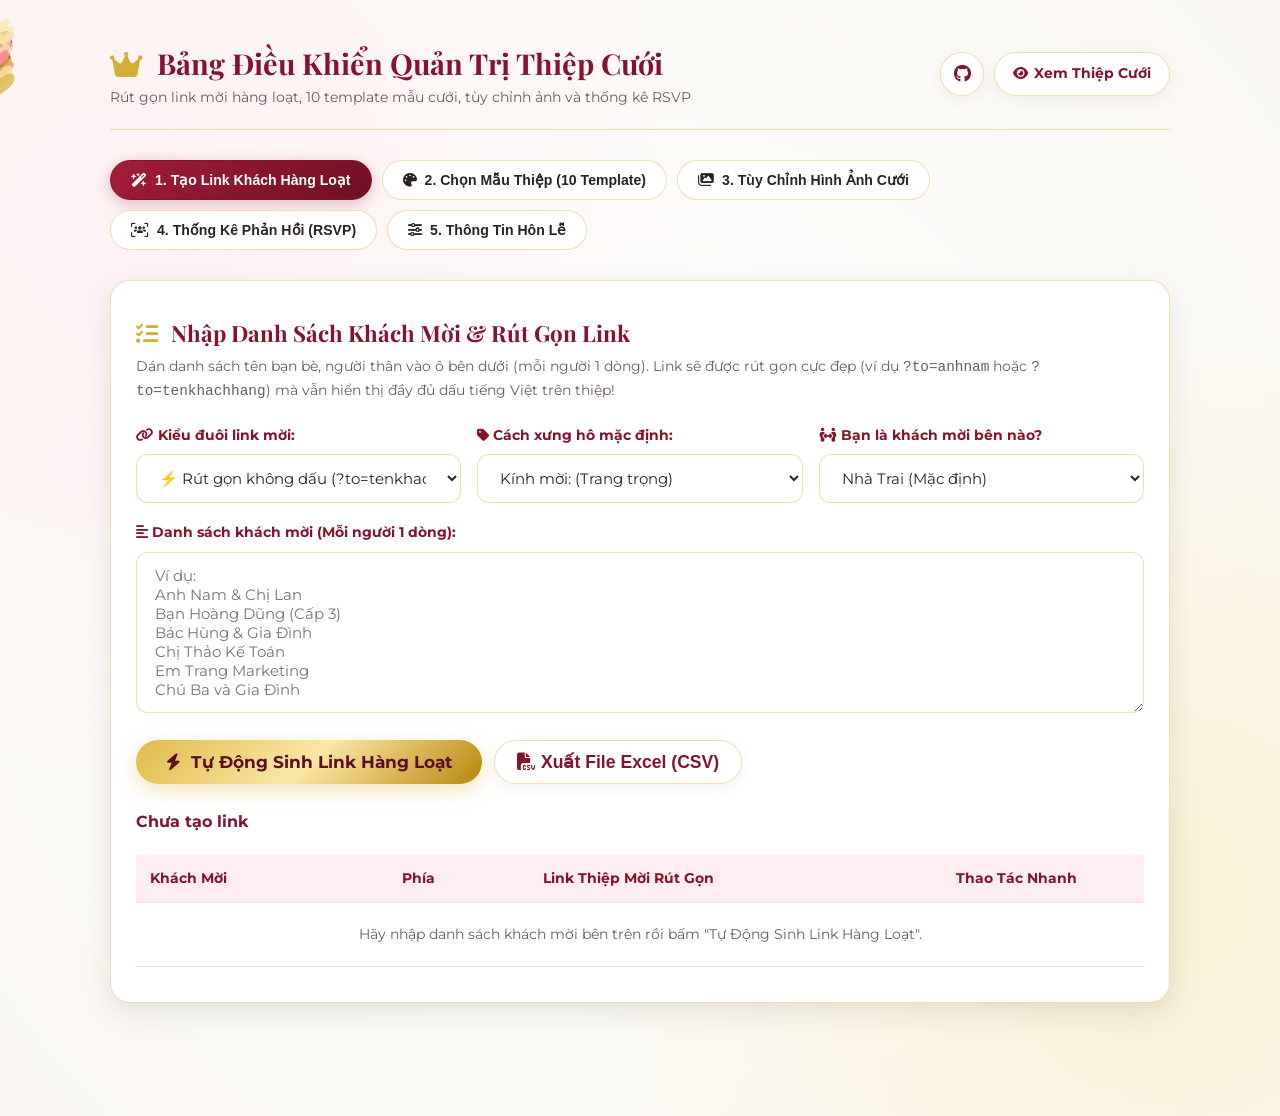
==== commit 03fa05f7: "feat: add compact slug guest links, 10 wedding templates, image customizer, and default names" ====
--- a/admin.html
+++ b/admin.html
@@ -3,8 +3,8 @@
 <head>
   <meta charset="UTF-8">
   <meta name="viewport" content="width=device-width, initial-scale=1.0">
-  <title>Admin Quản Trị - Tạo Link Thiệp Cưới &amp; Thống Kê RSVP</title>
-  <meta name="description" content="Trang quản trị thiệp cưới online: Nhập danh sách khách mời để tự động sinh link hàng loạt và thống kê xác nhận tham dự.">
+  <title>Admin Quản Trị - Tạo Link Thiệp Cưới &amp; Cài Đặt Giao Diện</title>
+  <meta name="description" content="Trang quản trị thiệp cưới online: Rút gọn link khách mời hàng loạt, 10 template mẫu cưới, tùy chỉnh ảnh cưới và thống kê RSVP.">
 
   <!-- Favicon -->
   <link rel="icon" href="assets/images/wedding-rings.jpg" type="image/jpeg">
@@ -27,22 +27,25 @@
       display: flex;
       justify-content: space-between;
       align-items: center;
-      margin-bottom: 35px;
+      margin-bottom: 30px;
       padding-bottom: 20px;
       border-bottom: 1px solid var(--border-gold);
+      flex-wrap: wrap;
+      gap: 15px;
     }
     .admin-tabs {
       display: flex;
-      gap: 12px;
+      gap: 10px;
       margin-bottom: 30px;
       flex-wrap: wrap;
     }
     .admin-tab-btn {
-      padding: 12px 24px;
+      padding: 11px 20px;
       border-radius: 30px;
       border: 1px solid var(--border-gold);
       background: #fff;
       font-weight: 700;
+      font-size: 0.88rem;
       color: var(--text-main);
       cursor: pointer;
       display: flex;
@@ -136,7 +139,7 @@
           Bảng Điều Khiển Quản Trị Thiệp Cưới
         </h1>
         <p style="font-size:0.88rem; color:var(--text-muted);">
-          Tạo link thiệp mời cá nhân hóa hàng loạt &amp; Thống kê xác nhận tham dự (RSVP)
+          Rút gọn link mời hàng loạt, 10 template mẫu cưới, tùy chỉnh ảnh và thống kê RSVP
         </p>
       </div>
       <div style="display:flex; gap:10px;">
@@ -153,15 +156,23 @@
     <nav class="admin-tabs" aria-label="Admin Navigation Tabs">
       <button class="admin-tab-btn active" onclick="switchAdminTab('tab-batch')">
         <i class="fa-solid fa-wand-magic-sparkles"></i>
-        <span>1. Tạo Link Thiệp Hàng Loạt</span>
+        <span>1. Tạo Link Khách Hàng Loạt</span>
+      </button>
+      <button class="admin-tab-btn" onclick="switchAdminTab('tab-theme')">
+        <i class="fa-solid fa-palette"></i>
+        <span>2. Chọn Mẫu Thiệp (10 Template)</span>
+      </button>
+      <button class="admin-tab-btn" onclick="switchAdminTab('tab-images')">
+        <i class="fa-solid fa-images"></i>
+        <span>3. Tùy Chỉnh Hình Ảnh Cưới</span>
       </button>
       <button class="admin-tab-btn" onclick="switchAdminTab('tab-rsvp')">
         <i class="fa-solid fa-users-viewfinder"></i>
-        <span>2. Thống Kê Phản Hồi (RSVP)</span>
+        <span>4. Thống Kê Phản Hồi (RSVP)</span>
       </button>
       <button class="admin-tab-btn" onclick="switchAdminTab('tab-config')">
         <i class="fa-solid fa-sliders"></i>
-        <span>3. Tùy Chỉnh Thông Tin Hôn Lễ</span>
+        <span>5. Thông Tin Hôn Lễ</span>
       </button>
     </nav>
 
@@ -172,14 +183,23 @@
       <div style="margin-bottom:20px;">
         <h2 style="font-family:var(--font-serif); font-size:1.4rem; color:var(--ruby-primary);">
           <i class="fa-solid fa-list-check" style="color:var(--gold-primary); margin-right:8px;"></i>
-          Nhập Danh Sách Khách Mời
+          Nhập Danh Sách Khách Mời &amp; Rút Gọn Link
         </h2>
         <p style="font-size:0.9rem; color:var(--text-muted); margin-top:4px;">
-          Dán danh sách tên bạn bè, người thân vào ô bên dưới (mỗi người 1 dòng). Hệ thống sẽ tự động sinh link thiệp mời riêng biệt cho từng người kèm tin nhắn Zalo/SMS!
+          Dán danh sách tên bạn bè, người thân vào ô bên dưới (mỗi người 1 dòng). Link sẽ được rút gọn cực đẹp (ví dụ <code>?to=anhnam</code> hoặc <code>?to=tenkhachhang</code>) mà vẫn hiển thị đầy đủ dấu tiếng Việt trên thiệp!
         </p>
       </div>
 
-      <div style="display:grid; grid-template-columns: repeat(2, 1fr); gap:18px; margin-bottom:18px;">
+      <div style="display:grid; grid-template-columns: repeat(3, 1fr); gap:16px; margin-bottom:18px;">
+        <div class="form-group">
+          <label for="admin-slug-mode"><i class="fa-solid fa-link"></i> Kiểu đuôi link mời:</label>
+          <select id="admin-slug-mode" class="form-control">
+            <option value="compact" selected>⚡ Rút gọn không dấu (?to=tenkhachhang)</option>
+            <option value="hyphen">🔗 Gọn có gạch nối (?to=ten-khach-hang)</option>
+            <option value="standard">🔤 Giữ nguyên có dấu (?to=Tên%20Khách)</option>
+          </select>
+        </div>
+
         <div class="form-group">
           <label for="admin-prefix"><i class="fa-solid fa-tag"></i> Cách xưng hô mặc định:</label>
           <select id="admin-prefix" class="form-control">
@@ -203,7 +223,7 @@
 
       <div class="form-group" style="margin-bottom:20px;">
         <label for="admin-guest-input"><i class="fa-solid fa-align-left"></i> Danh sách khách mời (Mỗi người 1 dòng):</label>
-        <textarea id="admin-guest-input" class="form-control" rows="8" placeholder="Ví dụ:
+        <textarea id="admin-guest-input" class="form-control" rows="7" placeholder="Ví dụ:
 Anh Nam &amp; Chị Lan
 Bạn Hoàng Dũng (Cấp 3)
 Bác Hùng &amp; Gia Đình
@@ -230,8 +250,8 @@
             <thead>
               <tr>
                 <th style="width:25%;">Khách Mời</th>
-                <th style="width:15%;">Phía</th>
-                <th style="width:40%;">Link Thiệp Mời Cá Nhân Hóa</th>
+                <th style="width:14%;">Phía</th>
+                <th style="width:41%;">Link Thiệp Mời Rút Gọn</th>
                 <th style="width:20%;">Thao Tác Nhanh</th>
               </tr>
             </thead>
@@ -248,7 +268,47 @@
     </section>
 
     <!-- ========================================================================
-         TAB 2: THỐNG KÊ PHẢN HỒI (RSVP ATTENDANCE DASHBOARD)
+         TAB 2: CHỌN MẪU THIỆP CƯỚI (10 WEDDING TEMPLATES)
+         ======================================================================== -->
+    <section id="tab-theme" class="admin-section">
+      <div style="margin-bottom:20px;">
+        <h2 style="font-family:var(--font-serif); font-size:1.4rem; color:var(--ruby-primary);">
+          <i class="fa-solid fa-palette" style="color:var(--gold-primary); margin-right:8px;"></i>
+          Bộ Sưu Tập 10 Mẫu Thiệp Cưới Cao Cấp
+        </h2>
+        <p style="font-size:0.9rem; color:var(--text-muted); margin-top:4px;">
+          Lựa chọn tông màu và phong cách thiệp cưới phù hợp với ngày vui của bạn. Bấm vào mẫu bất kỳ để xem trước và áp dụng ngay!
+        </p>
+      </div>
+
+      <!-- 10 Theme Preview Cards Grid -->
+      <div class="theme-selector-grid" id="admin-theme-selector">
+        <!-- Rendered dynamically by admin.js -->
+      </div>
+    </section>
+
+    <!-- ========================================================================
+         TAB 3: TÙY CHỈNH HÌNH ẢNH CƯỚI (IMAGE CUSTOMIZER)
+         ======================================================================== -->
+    <section id="tab-images" class="admin-section">
+      <div style="margin-bottom:20px;">
+        <h2 style="font-family:var(--font-serif); font-size:1.4rem; color:var(--ruby-primary);">
+          <i class="fa-solid fa-images" style="color:var(--gold-primary); margin-right:8px;"></i>
+          Tùy Chỉnh Hình Ảnh Cưới Của Riêng Bạn
+        </h2>
+        <p style="font-size:0.9rem; color:var(--text-muted); margin-top:4px;">
+          Tải ảnh thực tế của cô dâu chú rể từ điện thoại/máy tính hoặc dán link ảnh online (Imgur, Facebook, Cloudinary...). Có khung xem trước tức thì!
+        </p>
+      </div>
+
+      <!-- Image Customizer Grid -->
+      <div class="image-manager-grid" id="admin-images-grid">
+        <!-- Rendered dynamically by admin.js -->
+      </div>
+    </section>
+
+    <!-- ========================================================================
+         TAB 4: THỐNG KÊ PHẢN HỒI (RSVP ATTENDANCE DASHBOARD)
          ======================================================================== -->
     <section id="tab-rsvp" class="admin-section">
       <div style="margin-bottom:25px; display:flex; justify-content:space-between; align-items:center; flex-wrap:wrap; gap:12px;">
@@ -307,7 +367,7 @@
     </section>
 
     <!-- ========================================================================
-         TAB 3: TÙY CHỈNH THÔNG TIN HÔN LỄ (WEDDING CONFIG EDITOR)
+         TAB 5: TÙY CHỈNH THÔNG TIN HÔN LỄ (WEDDING CONFIG EDITOR)
          ======================================================================== -->
     <section id="tab-config" class="admin-section">
       <div style="margin-bottom:25px;">
@@ -327,19 +387,19 @@
         <div style="display:grid; grid-template-columns: repeat(2, 1fr); gap:16px;">
           <div class="form-group">
             <label for="cfg-groom-name">Tên gọi thân mật:</label>
-            <input type="text" id="cfg-groom-name" class="form-control" required>
+            <input type="text" id="cfg-groom-name" class="form-control" placeholder="Tên Chú Rể" required>
           </div>
           <div class="form-group">
             <label for="cfg-groom-fullname">Họ và tên đầy đủ:</label>
-            <input type="text" id="cfg-groom-fullname" class="form-control" required>
+            <input type="text" id="cfg-groom-fullname" class="form-control" placeholder="Họ và Tên Chú Rể" required>
           </div>
           <div class="form-group">
             <label for="cfg-groom-father">Họ tên Thân Phụ (Bố):</label>
-            <input type="text" id="cfg-groom-father" class="form-control">
+            <input type="text" id="cfg-groom-father" class="form-control" placeholder="Thân Phụ Chú Rể">
           </div>
           <div class="form-group">
             <label for="cfg-groom-mother">Họ tên Thân Mẫu (Mẹ):</label>
-            <input type="text" id="cfg-groom-mother" class="form-control">
+            <input type="text" id="cfg-groom-mother" class="form-control" placeholder="Thân Mẫu Chú Rể">
           </div>
           <div class="form-group">
             <label for="cfg-groom-phone">Số điện thoại chú rể:</label>
@@ -365,19 +425,19 @@
         <div style="display:grid; grid-template-columns: repeat(2, 1fr); gap:16px;">
           <div class="form-group">
             <label for="cfg-bride-name">Tên gọi thân mật:</label>
-            <input type="text" id="cfg-bride-name" class="form-control" required>
+            <input type="text" id="cfg-bride-name" class="form-control" placeholder="Tên Cô Dâu" required>
           </div>
           <div class="form-group">
             <label for="cfg-bride-fullname">Họ và tên đầy đủ:</label>
-            <input type="text" id="cfg-bride-fullname" class="form-control" required>
+            <input type="text" id="cfg-bride-fullname" class="form-control" placeholder="Họ và Tên Cô Dâu" required>
           </div>
           <div class="form-group">
             <label for="cfg-bride-father">Họ tên Thân Phụ (Bố):</label>
-            <input type="text" id="cfg-bride-father" class="form-control">
+            <input type="text" id="cfg-bride-father" class="form-control" placeholder="Thân Phụ Cô Dâu">
           </div>
           <div class="form-group">
             <label for="cfg-bride-mother">Họ tên Thân Mẫu (Mẹ):</label>
-            <input type="text" id="cfg-bride-mother" class="form-control">
+            <input type="text" id="cfg-bride-mother" class="form-control" placeholder="Thân Mẫu Cô Dâu">
           </div>
           <div class="form-group">
             <label for="cfg-bride-phone">Số điện thoại cô dâu:</label>
--- a/assets/css/style.css
+++ b/assets/css/style.css
@@ -43,6 +43,355 @@
 
   --transition: all 0.35s cubic-bezier(0.25, 0.8, 0.25, 1);
 }
+
+/* --------------------------------------------------------------------------
+   10 Wedding Themes / Templates Presets
+   -------------------------------------------------------------------------- */
+/* Theme 1: Champagne Gold & Ruby (Default / Hoàng Gia Sang Trọng) */
+[data-theme="champagne-gold"] {
+  --gold-primary: #d4af37;
+  --gold-light: #f7ebbe;
+  --gold-dark: #a37c15;
+  --gold-gradient: linear-gradient(135deg, #dfba48 0%, #fae8a6 50%, #b8860b 100%);
+  --gold-glow: rgba(212, 175, 55, 0.35);
+  --ruby-primary: #85142b;
+  --ruby-dark: #5c0d1e;
+  --ruby-gradient: linear-gradient(135deg, #a31d3a 0%, #6e1024 100%);
+  --rose-blush: #ff758f;
+  --rose-light: #fff5f7;
+  --rose-soft: rgba(255, 117, 143, 0.12);
+  --ivory-base: #faf7f2;
+  --ivory-card: rgba(255, 255, 255, 0.94);
+  --text-main: #2b2321;
+}
+
+/* Theme 2: Rose Gold & Blush Pink (Hồng Pastel Lãng Mạn) */
+[data-theme="rose-gold"] {
+  --gold-primary: #b76e79;
+  --gold-light: #fbeae7;
+  --gold-dark: #914d57;
+  --gold-gradient: linear-gradient(135deg, #d88a95 0%, #fae1dc 50%, #b76e79 100%);
+  --gold-glow: rgba(183, 110, 121, 0.35);
+  --ruby-primary: #a83f5a;
+  --ruby-dark: #7a2339;
+  --ruby-gradient: linear-gradient(135deg, #c94c6d 0%, #8c2841 100%);
+  --rose-blush: #ff9ebb;
+  --rose-light: #fff0f5;
+  --rose-soft: rgba(255, 158, 187, 0.15);
+  --ivory-base: #fdf5f7;
+  --ivory-card: rgba(255, 255, 255, 0.95);
+  --text-main: #332025;
+}
+
+/* Theme 3: Emerald & Botanical Green (Khu Vườn Cổ Tích Rustic) */
+[data-theme="emerald-green"] {
+  --gold-primary: #c2a649;
+  --gold-light: #f7f1db;
+  --gold-dark: #8c7324;
+  --gold-gradient: linear-gradient(135deg, #d6bc5c 0%, #fcf7e6 50%, #ad9132 100%);
+  --gold-glow: rgba(194, 166, 73, 0.3);
+  --ruby-primary: #1f4e38;
+  --ruby-dark: #123324;
+  --ruby-gradient: linear-gradient(135deg, #2b6e50 0%, #153828 100%);
+  --rose-blush: #528c68;
+  --rose-light: #f0f7f2;
+  --rose-soft: rgba(82, 140, 104, 0.15);
+  --ivory-base: #f5f8f6;
+  --ivory-card: rgba(255, 255, 255, 0.95);
+  --text-main: #1c2b22;
+}
+
+/* Theme 4: Classic Minimalist Black & White (Cổ Điển Tinh Tế) */
+[data-theme="classic-bw"] {
+  --gold-primary: #8a8d91;
+  --gold-light: #eceef0;
+  --gold-dark: #55585c;
+  --gold-gradient: linear-gradient(135deg, #a1a4a8 0%, #d8dade 50%, #63666a 100%);
+  --gold-glow: rgba(138, 141, 145, 0.3);
+  --ruby-primary: #1a1a1a;
+  --ruby-dark: #000000;
+  --ruby-gradient: linear-gradient(135deg, #333333 0%, #0d0d0d 100%);
+  --rose-blush: #70757a;
+  --rose-light: #f5f5f7;
+  --rose-soft: rgba(0, 0, 0, 0.06);
+  --ivory-base: #fbfbfc;
+  --ivory-card: rgba(255, 255, 255, 0.96);
+  --text-main: #111111;
+}
+
+/* Theme 5: Ocean & Santorini Blue (Biển Xanh Thanh Bình) */
+[data-theme="ocean-blue"] {
+  --gold-primary: #c5a059;
+  --gold-light: #f7ecd7;
+  --gold-dark: #967431;
+  --gold-gradient: linear-gradient(135deg, #dbb66e 0%, #fdf5e7 50%, #b38b3f 100%);
+  --gold-glow: rgba(197, 160, 89, 0.3);
+  --ruby-primary: #0f3b5f;
+  --ruby-dark: #072238;
+  --ruby-gradient: linear-gradient(135deg, #185a91 0%, #0c3152 100%);
+  --rose-blush: #3498db;
+  --rose-light: #edf6fd;
+  --rose-soft: rgba(52, 152, 219, 0.15);
+  --ivory-base: #f2f7fb;
+  --ivory-card: rgba(255, 255, 255, 0.95);
+  --text-main: #142738;
+}
+
+/* Theme 6: Burgundy & Dark Plum (Rượu Vang Đằm Thắm) */
+[data-theme="burgundy"] {
+  --gold-primary: #d4af37;
+  --gold-light: #fceec5;
+  --gold-dark: #997816;
+  --gold-gradient: linear-gradient(135deg, #dfba48 0%, #fae8a6 50%, #b8860b 100%);
+  --gold-glow: rgba(212, 175, 55, 0.35);
+  --ruby-primary: #5c0919;
+  --ruby-dark: #3b030d;
+  --ruby-gradient: linear-gradient(135deg, #7d1025 0%, #470512 100%);
+  --rose-blush: #ad203d;
+  --rose-light: #fdf2f4;
+  --rose-soft: rgba(173, 32, 61, 0.15);
+  --ivory-base: #fcf4f5;
+  --ivory-card: rgba(255, 255, 255, 0.95);
+  --text-main: #2b1216;
+}
+
+/* Theme 7: Lavender & Lilac Dream (Oải Hương Mộng Mơ) */
+[data-theme="lavender"] {
+  --gold-primary: #a881af;
+  --gold-light: #f5ebf8;
+  --gold-dark: #7b5183;
+  --gold-gradient: linear-gradient(135deg, #bc94c4 0%, #faeffd 50%, #94699c 100%);
+  --gold-glow: rgba(168, 129, 175, 0.35);
+  --ruby-primary: #5b2c6f;
+  --ruby-dark: #381547;
+  --ruby-gradient: linear-gradient(135deg, #7d3c98 0%, #4a235a 100%);
+  --rose-blush: #bb8fce;
+  --rose-light: #faf4fc;
+  --rose-soft: rgba(187, 143, 206, 0.18);
+  --ivory-base: #f9f5fb;
+  --ivory-card: rgba(255, 255, 255, 0.95);
+  --text-main: #271730;
+}
+
+/* Theme 8: Warm Terracotta & Sunset (Cam Đất Hoàng Hôn) */
+[data-theme="terracotta"] {
+  --gold-primary: #d97d4a;
+  --gold-light: #fae7dc;
+  --gold-dark: #9e4f21;
+  --gold-gradient: linear-gradient(135deg, #e68d5c 0%, #fdf0e9 50%, #bd6433 100%);
+  --gold-glow: rgba(217, 125, 74, 0.35);
+  --ruby-primary: #a04000;
+  --ruby-dark: #6e2c00;
+  --ruby-gradient: linear-gradient(135deg, #ba4a00 0%, #783000 100%);
+  --rose-blush: #e59866;
+  --rose-light: #fef5ee;
+  --rose-soft: rgba(229, 152, 102, 0.18);
+  --ivory-base: #fcf7f3;
+  --ivory-card: rgba(255, 255, 255, 0.95);
+  --text-main: #362115;
+}
+
+/* Theme 9: Royal Lotus Traditional (Truyền Thống Sen Hồng & Chữ Hỷ) */
+[data-theme="lotus-traditional"] {
+  --gold-primary: #e5a912;
+  --gold-light: #fcf0cb;
+  --gold-dark: #a87905;
+  --gold-gradient: linear-gradient(135deg, #f1c40f 0%, #fff7d6 50%, #c99307 100%);
+  --gold-glow: rgba(229, 169, 18, 0.4);
+  --ruby-primary: #b81d24;
+  --ruby-dark: #7a0e13;
+  --ruby-gradient: linear-gradient(135deg, #d32f2f 0%, #8e151b 100%);
+  --rose-blush: #e84393;
+  --rose-light: #fff2f6;
+  --rose-soft: rgba(232, 67, 147, 0.16);
+  --ivory-base: #fff7f7;
+  --ivory-card: rgba(255, 255, 255, 0.95);
+  --text-main: #331517;
+}
+
+/* Theme 10: Celestial Starry Night (Bầu Trời Đầy Sao - Dark Luxury) */
+[data-theme="starry-night"] {
+  --gold-primary: #ffd700;
+  --gold-light: #fff5cc;
+  --gold-dark: #c4a700;
+  --gold-gradient: linear-gradient(135deg, #f9ca24 0%, #fffa65 50%, #f0932b 100%);
+  --gold-glow: rgba(255, 215, 0, 0.45);
+  --ruby-primary: #e0a96d;
+  --ruby-dark: #aa7a44;
+  --ruby-gradient: linear-gradient(135deg, #f39c12 0%, #d35400 100%);
+  --rose-blush: #f39c12;
+  --rose-light: rgba(255, 215, 0, 0.12);
+  --rose-soft: rgba(255, 215, 0, 0.15);
+  --ivory-base: #0c1017;
+  --ivory-card: rgba(20, 26, 38, 0.96);
+  --ivory-glass: rgba(20, 26, 38, 0.88);
+  --text-main: #f3f4f6;
+  --text-muted: #9ca3af;
+  --border-gold: rgba(255, 215, 0, 0.4);
+}
+
+/* --------------------------------------------------------------------------
+   Template Preview Cards UI (Admin Settings)
+   -------------------------------------------------------------------------- */
+.theme-selector-grid {
+  display: grid;
+  grid-template-columns: repeat(auto-fill, minmax(200px, 1fr));
+  gap: 16px;
+  margin-top: 15px;
+}
+
+.theme-card-preview {
+  background: var(--ivory-card);
+  border: 2px solid #e0d7d7;
+  border-radius: 16px;
+  padding: 16px;
+  cursor: pointer;
+  transition: var(--transition);
+  position: relative;
+  text-align: left;
+}
+
+.theme-card-preview:hover {
+  transform: translateY(-4px);
+  border-color: var(--gold-primary);
+  box-shadow: 0 8px 25px rgba(0, 0, 0, 0.1);
+}
+
+.theme-card-preview.active {
+  border-color: var(--ruby-primary);
+  box-shadow: 0 0 0 3px var(--rose-soft), 0 8px 20px rgba(0, 0, 0, 0.12);
+  background: #fff;
+}
+
+.theme-active-tag {
+  position: absolute;
+  top: 10px;
+  right: 10px;
+  background: var(--ruby-primary);
+  color: #fff;
+  font-size: 0.7rem;
+  font-weight: 700;
+  padding: 2px 8px;
+  border-radius: 10px;
+  display: none;
+}
+
+.theme-card-preview.active .theme-active-tag {
+  display: inline-block;
+}
+
+.theme-chips-row {
+  display: flex;
+  gap: 6px;
+  margin-bottom: 12px;
+}
+
+.theme-color-chip {
+  width: 22px;
+  height: 22px;
+  border-radius: 50%;
+  border: 1px solid rgba(0, 0, 0, 0.15);
+  box-shadow: 0 2px 4px rgba(0, 0, 0, 0.1);
+}
+
+.theme-preview-name {
+  font-size: 0.95rem;
+  font-weight: 700;
+  color: var(--text-main);
+  margin-bottom: 4px;
+}
+
+.theme-preview-desc {
+  font-size: 0.78rem;
+  color: var(--text-muted);
+  line-height: 1.4;
+}
+
+/* --------------------------------------------------------------------------
+   Image Customizer UI (Admin Settings)
+   -------------------------------------------------------------------------- */
+.image-manager-grid {
+  display: grid;
+  grid-template-columns: repeat(auto-fill, minmax(240px, 1fr));
+  gap: 20px;
+  margin-top: 15px;
+}
+
+.image-custom-card {
+  background: #fff;
+  border: 1px solid var(--border-gold);
+  border-radius: 16px;
+  padding: 16px;
+  display: flex;
+  flex-direction: column;
+  box-shadow: var(--shadow-sm);
+  transition: var(--transition);
+}
+
+.image-custom-card:hover {
+  box-shadow: var(--shadow-md);
+  border-color: var(--ruby-primary);
+}
+
+.image-custom-title {
+  font-size: 0.95rem;
+  font-weight: 700;
+  color: var(--ruby-primary);
+  margin-bottom: 10px;
+  display: flex;
+  align-items: center;
+  gap: 6px;
+}
+
+.image-preview-thumbnail {
+  width: 100%;
+  height: 160px;
+  border-radius: 12px;
+  overflow: hidden;
+  background: #f0f0f0;
+  border: 1px solid #ddd;
+  margin-bottom: 12px;
+  position: relative;
+}
+
+.image-preview-thumbnail img {
+  width: 100%;
+  height: 100%;
+  object-fit: cover;
+  display: block;
+}
+
+.image-custom-actions {
+  display: flex;
+  flex-direction: column;
+  gap: 8px;
+}
+
+.btn-upload-label {
+  display: flex;
+  align-items: center;
+  justify-content: center;
+  gap: 6px;
+  padding: 8px 12px;
+  background: var(--rose-soft);
+  color: var(--ruby-primary);
+  border: 1px dashed var(--border-soft);
+  border-radius: 8px;
+  font-size: 0.82rem;
+  font-weight: 600;
+  cursor: pointer;
+  transition: var(--transition);
+}
+
+.btn-upload-label:hover {
+  background: var(--ruby-primary);
+  color: #fff;
+}
+
+.btn-upload-label input[type="file"] {
+  display: none;
+}
+
 
 /* --------------------------------------------------------------------------
    Global Reset & Base Layout
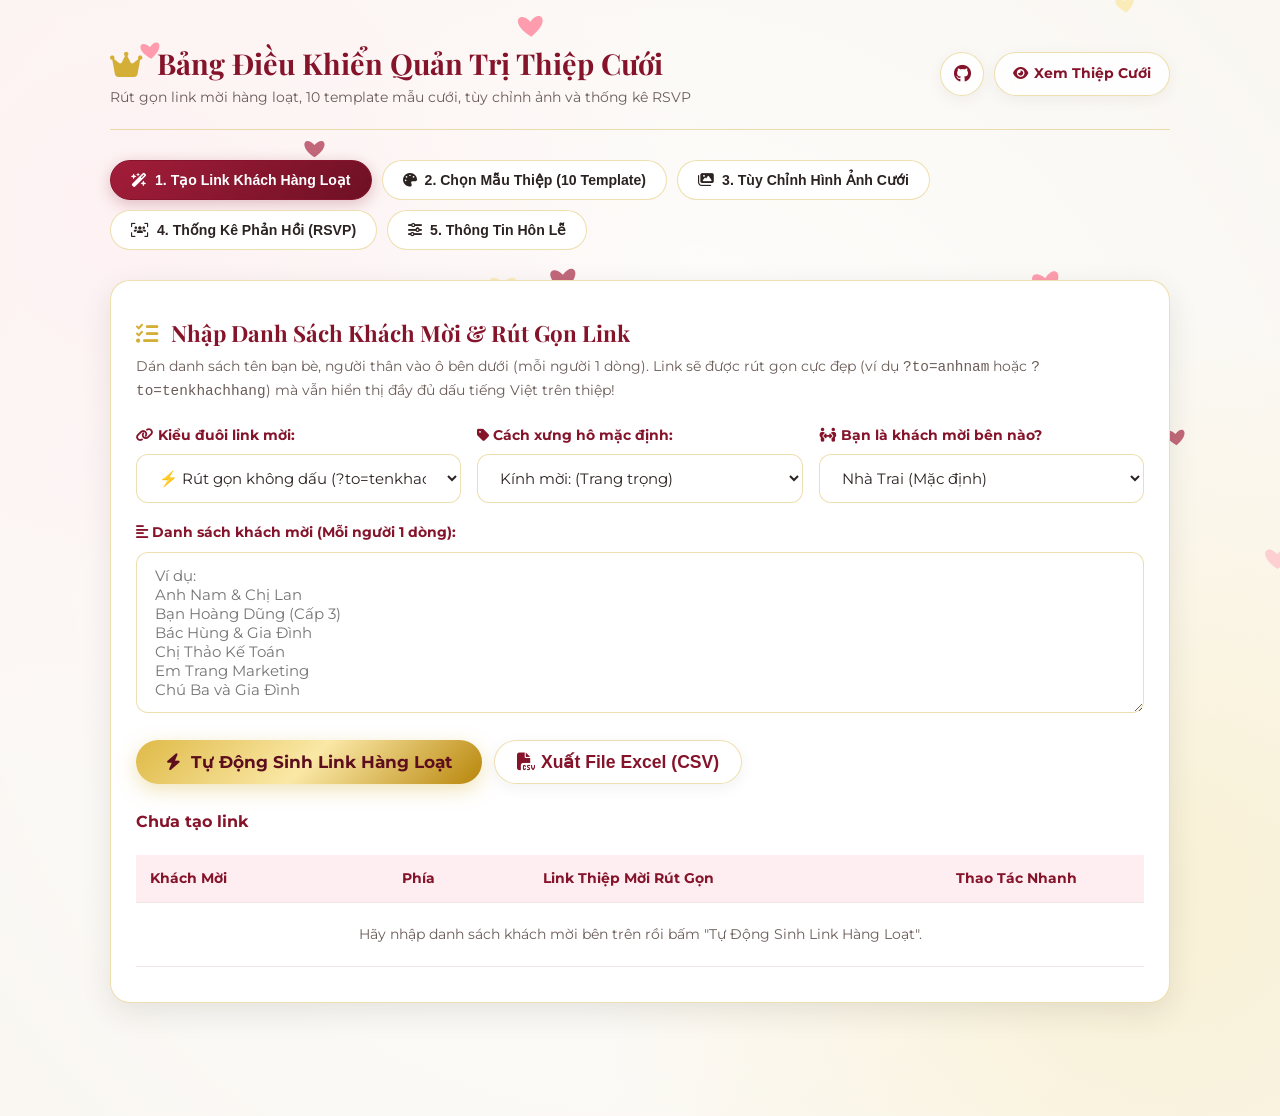
==== commit a8682862: "feat: upgrade 10 distinct wedding template archetypes and 20-photo automated slideshow album - Trans" ====
--- a/admin.html
+++ b/admin.html
@@ -288,22 +288,54 @@
     </section>
 
     <!-- ========================================================================
-         TAB 3: TÙY CHỈNH HÌNH ẢNH CƯỚI (IMAGE CUSTOMIZER)
+         TAB 3: TÙY CHỈNH HÌNH ẢNH CƯỚI & ALBUM 20 ẢNH TỰ ĐỘNG
          ======================================================================== -->
     <section id="tab-images" class="admin-section">
-      <div style="margin-bottom:20px;">
-        <h2 style="font-family:var(--font-serif); font-size:1.4rem; color:var(--ruby-primary);">
-          <i class="fa-solid fa-images" style="color:var(--gold-primary); margin-right:8px;"></i>
-          Tùy Chỉnh Hình Ảnh Cưới Của Riêng Bạn
-        </h2>
-        <p style="font-size:0.9rem; color:var(--text-muted); margin-top:4px;">
-          Tải ảnh thực tế của cô dâu chú rể từ điện thoại/máy tính hoặc dán link ảnh online (Imgur, Facebook, Cloudinary...). Có khung xem trước tức thì!
-        </p>
-      </div>
-
-      <!-- Image Customizer Grid -->
-      <div class="image-manager-grid" id="admin-images-grid">
-        <!-- Rendered dynamically by admin.js -->
+      <div style="margin-bottom:24px; display:flex; justify-content:space-between; align-items:center; flex-wrap:wrap; gap:12px;">
+        <div>
+          <h2 style="font-family:var(--font-serif); font-size:1.4rem; color:var(--ruby-primary);">
+            <i class="fa-solid fa-images" style="color:var(--gold-primary); margin-right:8px;"></i>
+            Tùy Chỉnh Hình Ảnh &amp; Album 20 Ảnh Cưới
+          </h2>
+          <p style="font-size:0.9rem; color:var(--text-muted); margin-top:4px;">
+            Quản lý ảnh đại diện dâu rể và bộ sưu tập 20 khoảnh khắc trình chiếu tự động ("tự động nhảy các ảnh siêu xinh").
+          </p>
+        </div>
+        <div style="display:flex; gap:10px;">
+          <a href="index.html#gallery-section" target="_blank" class="tool-btn" style="width:auto; border-radius:20px; padding:0 16px; font-size:0.8rem; font-weight:700; text-decoration:none;">
+            <i class="fa-solid fa-play" style="margin-right:6px; color:var(--gold-primary);"></i> Xem Thử Slideshow
+          </a>
+          <button type="button" class="tool-btn" style="width:auto; border-radius:20px; padding:0 16px; font-size:0.8rem; font-weight:700;" onclick="WeddingAdmin.restoreDefault20Photos()">
+            <i class="fa-solid fa-rotate-left" style="margin-right:6px;"></i> Đặt Lại 20 Ảnh Mặc Định
+          </button>
+        </div>
+      </div>
+
+      <!-- Sub-section 1: 5 Key Wedding Profile Photos -->
+      <div style="margin-bottom:30px;">
+        <h3 style="font-size:1.05rem; font-weight:700; color:var(--ruby-primary); margin-bottom:12px; display:flex; align-items:center; gap:8px;">
+          <i class="fa-solid fa-star" style="color:var(--gold-primary);"></i>
+          1. Ảnh Đại Diện Chính &amp; Chân Dung Dâu Rể
+        </h3>
+        <div class="image-manager-grid" id="admin-images-grid">
+          <!-- Rendered dynamically by admin.js -->
+        </div>
+      </div>
+
+      <!-- Sub-section 2: 20-Photo Auto Slideshow Album Manager -->
+      <div>
+        <div style="margin-bottom:14px; display:flex; justify-content:space-between; align-items:center; flex-wrap:wrap; gap:8px;">
+          <h3 style="font-size:1.05rem; font-weight:700; color:var(--ruby-primary); display:flex; align-items:center; gap:8px;">
+            <i class="fa-solid fa-wand-magic-sparkles" style="color:var(--gold-primary);"></i>
+            2. Album 20 Ảnh Cưới Trình Diễn Tự Động (Auto-Slideshow 20 Photos)
+          </h3>
+          <span style="font-size:0.82rem; color:var(--text-muted);">
+            Tự động xoay tua Ken-Burns mỗi 3.8s • Hỗ trợ toàn màn hình &amp; Lightbox
+          </span>
+        </div>
+        <div class="album-20-manager-grid" id="admin-album-20-grid">
+          <!-- Rendered dynamically by admin.js -->
+        </div>
       </div>
     </section>
 
--- a/assets/css/style.css
+++ b/assets/css/style.css
@@ -47,25 +47,51 @@
 /* --------------------------------------------------------------------------
    10 Wedding Themes / Templates Presets
    -------------------------------------------------------------------------- */
-/* Theme 1: Champagne Gold & Ruby (Default / Hoàng Gia Sang Trọng) */
-[data-theme="champagne-gold"] {
-  --gold-primary: #d4af37;
-  --gold-light: #f7ebbe;
-  --gold-dark: #a37c15;
-  --gold-gradient: linear-gradient(135deg, #dfba48 0%, #fae8a6 50%, #b8860b 100%);
-  --gold-glow: rgba(212, 175, 55, 0.35);
-  --ruby-primary: #85142b;
-  --ruby-dark: #5c0d1e;
-  --ruby-gradient: linear-gradient(135deg, #a31d3a 0%, #6e1024 100%);
-  --rose-blush: #ff758f;
-  --rose-light: #fff5f7;
-  --rose-soft: rgba(255, 117, 143, 0.12);
-  --ivory-base: #faf7f2;
-  --ivory-card: rgba(255, 255, 255, 0.94);
-  --text-main: #2b2321;
-}
-
-/* Theme 2: Rose Gold & Blush Pink (Hồng Pastel Lãng Mạn) */
+/* --------------------------------------------------------------------------
+   10 Wedding Themes & Presentation Archetypes Presets
+   -------------------------------------------------------------------------- */
+/* Theme 1: High-Fashion Editorial Magazine */
+[data-theme="vogue-editorial"],
+[data-theme="classic-bw"] {
+  --gold-primary: #c5a059;
+  --gold-light: #f7ecd7;
+  --gold-dark: #8c6b2d;
+  --gold-gradient: linear-gradient(135deg, #d4af37 0%, #fae8a6 50%, #9e7a2b 100%);
+  --gold-glow: rgba(197, 160, 89, 0.3);
+  --ruby-primary: #111111;
+  --ruby-dark: #000000;
+  --ruby-gradient: linear-gradient(135deg, #222222 0%, #050505 100%);
+  --rose-blush: #555555;
+  --rose-light: #f4f4f4;
+  --rose-soft: rgba(0, 0, 0, 0.05);
+  --ivory-base: #faf9f6;
+  --ivory-card: #ffffff;
+  --text-main: #111111;
+  --text-muted: #555555;
+}
+
+/* Theme 2: Traditional Song Hỷ (Hoàng Cung Á Đông) */
+[data-theme="traditional-hy"],
+[data-theme="lotus-traditional"] {
+  --gold-primary: #f1c40f;
+  --gold-light: #fef9e7;
+  --gold-dark: #b7950b;
+  --gold-gradient: linear-gradient(135deg, #f39c12 0%, #f1c40f 50%, #d68910 100%);
+  --gold-glow: rgba(241, 196, 15, 0.45);
+  --ruby-primary: #b81d24;
+  --ruby-dark: #7a0e13;
+  --ruby-gradient: linear-gradient(135deg, #d32f2f 0%, #8e151b 100%);
+  --rose-blush: #e84393;
+  --rose-light: #fff2f6;
+  --rose-soft: rgba(232, 67, 147, 0.16);
+  --ivory-base: #fff7f7;
+  --ivory-card: rgba(255, 255, 255, 0.96);
+  --text-main: #331517;
+  --text-muted: #78353b;
+}
+
+/* Theme 3: Romantic Floral Arch (Vườn Địa Đàng) */
+[data-theme="romantic-arch"],
 [data-theme="rose-gold"] {
   --gold-primary: #b76e79;
   --gold-light: #fbeae7;
@@ -79,101 +105,72 @@
   --rose-light: #fff0f5;
   --rose-soft: rgba(255, 158, 187, 0.15);
   --ivory-base: #fdf5f7;
-  --ivory-card: rgba(255, 255, 255, 0.95);
+  --ivory-card: rgba(255, 255, 255, 0.96);
   --text-main: #332025;
 }
 
-/* Theme 3: Emerald & Botanical Green (Khu Vườn Cổ Tích Rustic) */
-[data-theme="emerald-green"] {
-  --gold-primary: #c2a649;
-  --gold-light: #f7f1db;
-  --gold-dark: #8c7324;
-  --gold-gradient: linear-gradient(135deg, #d6bc5c 0%, #fcf7e6 50%, #ad9132 100%);
-  --gold-glow: rgba(194, 166, 73, 0.3);
-  --ruby-primary: #1f4e38;
-  --ruby-dark: #123324;
-  --ruby-gradient: linear-gradient(135deg, #2b6e50 0%, #153828 100%);
-  --rose-blush: #528c68;
-  --rose-light: #f0f7f2;
-  --rose-soft: rgba(82, 140, 104, 0.15);
-  --ivory-base: #f5f8f6;
-  --ivory-card: rgba(255, 255, 255, 0.95);
-  --text-main: #1c2b22;
-}
-
-/* Theme 4: Classic Minimalist Black & White (Cổ Điển Tinh Tế) */
-[data-theme="classic-bw"] {
-  --gold-primary: #8a8d91;
-  --gold-light: #eceef0;
-  --gold-dark: #55585c;
-  --gold-gradient: linear-gradient(135deg, #a1a4a8 0%, #d8dade 50%, #63666a 100%);
-  --gold-glow: rgba(138, 141, 145, 0.3);
-  --ruby-primary: #1a1a1a;
-  --ruby-dark: #000000;
-  --ruby-gradient: linear-gradient(135deg, #333333 0%, #0d0d0d 100%);
-  --rose-blush: #70757a;
-  --rose-light: #f5f5f7;
-  --rose-soft: rgba(0, 0, 0, 0.06);
-  --ivory-base: #fbfbfc;
-  --ivory-card: rgba(255, 255, 255, 0.96);
-  --text-main: #111111;
-}
-
-/* Theme 5: Ocean & Santorini Blue (Biển Xanh Thanh Bình) */
+/* Theme 4: Vintage Newspaper (Nhật Báo Tình Yêu 1920s) */
+[data-theme="vintage-newspaper"] {
+  --gold-primary: #8b5a2b;
+  --gold-light: #f5ede0;
+  --gold-dark: #5c3818;
+  --gold-gradient: linear-gradient(135deg, #a36f3d 0%, #faecd8 50%, #7a4a1d 100%);
+  --gold-glow: rgba(139, 90, 43, 0.3);
+  --ruby-primary: #2c241d;
+  --ruby-dark: #17120e;
+  --ruby-gradient: linear-gradient(135deg, #3d3228 0%, #1f1812 100%);
+  --rose-blush: #b8860b;
+  --rose-light: #fcf9f2;
+  --rose-soft: rgba(139, 90, 43, 0.12);
+  --ivory-base: #f4ecd8;
+  --ivory-card: #fdfaf3;
+  --text-main: #241c14;
+  --text-muted: #5e4d3e;
+}
+
+/* Theme 5: Cinematic Noir (35mm Filmstrip Cinema) */
+[data-theme="cinematic-noir"],
+[data-theme="starry-night"] {
+  --gold-primary: #ffd700;
+  --gold-light: #fff5cc;
+  --gold-dark: #c4a700;
+  --gold-gradient: linear-gradient(135deg, #f9ca24 0%, #fffa65 50%, #f0932b 100%);
+  --gold-glow: rgba(255, 215, 0, 0.45);
+  --ruby-primary: #e0a96d;
+  --ruby-dark: #aa7a44;
+  --ruby-gradient: linear-gradient(135deg, #f39c12 0%, #d35400 100%);
+  --rose-blush: #f39c12;
+  --rose-light: rgba(255, 215, 0, 0.12);
+  --rose-soft: rgba(255, 215, 0, 0.15);
+  --ivory-base: #0b0d13;
+  --ivory-card: rgba(18, 22, 32, 0.97);
+  --ivory-glass: rgba(18, 22, 32, 0.88);
+  --text-main: #f3f4f6;
+  --text-muted: #9ca3af;
+  --border-gold: rgba(255, 215, 0, 0.4);
+}
+
+/* Theme 6: Mediterranean Santorini Breeze */
+[data-theme="santorini-breeze"],
 [data-theme="ocean-blue"] {
-  --gold-primary: #c5a059;
-  --gold-light: #f7ecd7;
-  --gold-dark: #967431;
-  --gold-gradient: linear-gradient(135deg, #dbb66e 0%, #fdf5e7 50%, #b38b3f 100%);
-  --gold-glow: rgba(197, 160, 89, 0.3);
+  --gold-primary: #0077b6;
+  --gold-light: #e0f2fe;
+  --gold-dark: #023e8a;
+  --gold-gradient: linear-gradient(135deg, #0096c7 0%, #caf0f8 50%, #0077b6 100%);
+  --gold-glow: rgba(0, 119, 182, 0.35);
   --ruby-primary: #0f3b5f;
   --ruby-dark: #072238;
   --ruby-gradient: linear-gradient(135deg, #185a91 0%, #0c3152 100%);
-  --rose-blush: #3498db;
+  --rose-blush: #e91e63;
   --rose-light: #edf6fd;
-  --rose-soft: rgba(52, 152, 219, 0.15);
-  --ivory-base: #f2f7fb;
-  --ivory-card: rgba(255, 255, 255, 0.95);
+  --rose-soft: rgba(0, 119, 182, 0.15);
+  --ivory-base: #f0f7fc;
+  --ivory-card: rgba(255, 255, 255, 0.96);
   --text-main: #142738;
 }
 
-/* Theme 6: Burgundy & Dark Plum (Rượu Vang Đằm Thắm) */
-[data-theme="burgundy"] {
-  --gold-primary: #d4af37;
-  --gold-light: #fceec5;
-  --gold-dark: #997816;
-  --gold-gradient: linear-gradient(135deg, #dfba48 0%, #fae8a6 50%, #b8860b 100%);
-  --gold-glow: rgba(212, 175, 55, 0.35);
-  --ruby-primary: #5c0919;
-  --ruby-dark: #3b030d;
-  --ruby-gradient: linear-gradient(135deg, #7d1025 0%, #470512 100%);
-  --rose-blush: #ad203d;
-  --rose-light: #fdf2f4;
-  --rose-soft: rgba(173, 32, 61, 0.15);
-  --ivory-base: #fcf4f5;
-  --ivory-card: rgba(255, 255, 255, 0.95);
-  --text-main: #2b1216;
-}
-
-/* Theme 7: Lavender & Lilac Dream (Oải Hương Mộng Mơ) */
-[data-theme="lavender"] {
-  --gold-primary: #a881af;
-  --gold-light: #f5ebf8;
-  --gold-dark: #7b5183;
-  --gold-gradient: linear-gradient(135deg, #bc94c4 0%, #faeffd 50%, #94699c 100%);
-  --gold-glow: rgba(168, 129, 175, 0.35);
-  --ruby-primary: #5b2c6f;
-  --ruby-dark: #381547;
-  --ruby-gradient: linear-gradient(135deg, #7d3c98 0%, #4a235a 100%);
-  --rose-blush: #bb8fce;
-  --rose-light: #faf4fc;
-  --rose-soft: rgba(187, 143, 206, 0.18);
-  --ivory-base: #f9f5fb;
-  --ivory-card: rgba(255, 255, 255, 0.95);
-  --text-main: #271730;
-}
-
-/* Theme 8: Warm Terracotta & Sunset (Cam Đất Hoàng Hôn) */
+/* Theme 7: Boho Pampas & Terracotta Earth */
+[data-theme="boho-rustic"],
 [data-theme="terracotta"] {
   --gold-primary: #d97d4a;
   --gold-light: #fae7dc;
@@ -191,43 +188,62 @@
   --text-main: #362115;
 }
 
-/* Theme 9: Royal Lotus Traditional (Truyền Thống Sen Hồng & Chữ Hỷ) */
-[data-theme="lotus-traditional"] {
-  --gold-primary: #e5a912;
-  --gold-light: #fcf0cb;
-  --gold-dark: #a87905;
-  --gold-gradient: linear-gradient(135deg, #f1c40f 0%, #fff7d6 50%, #c99307 100%);
-  --gold-glow: rgba(229, 169, 18, 0.4);
-  --ruby-primary: #b81d24;
-  --ruby-dark: #7a0e13;
-  --ruby-gradient: linear-gradient(135deg, #d32f2f 0%, #8e151b 100%);
-  --rose-blush: #e84393;
-  --rose-light: #fff2f6;
-  --rose-soft: rgba(232, 67, 147, 0.16);
-  --ivory-base: #fff7f7;
+/* Theme 8: Versailles Royal Baroque */
+[data-theme="royal-baroque"],
+[data-theme="champagne-gold"],
+[data-theme="burgundy"] {
+  --gold-primary: #d4af37;
+  --gold-light: #f7ebbe;
+  --gold-dark: #a37c15;
+  --gold-gradient: linear-gradient(135deg, #dfba48 0%, #fae8a6 50%, #b8860b 100%);
+  --gold-glow: rgba(212, 175, 55, 0.35);
+  --ruby-primary: #85142b;
+  --ruby-dark: #5c0d1e;
+  --ruby-gradient: linear-gradient(135deg, #a31d3a 0%, #6e1024 100%);
+  --rose-blush: #ff758f;
+  --rose-light: #fff5f7;
+  --rose-soft: rgba(255, 117, 143, 0.12);
+  --ivory-base: #faf7f2;
   --ivory-card: rgba(255, 255, 255, 0.95);
-  --text-main: #331517;
-}
-
-/* Theme 10: Celestial Starry Night (Bầu Trời Đầy Sao - Dark Luxury) */
-[data-theme="starry-night"] {
-  --gold-primary: #ffd700;
-  --gold-light: #fff5cc;
-  --gold-dark: #c4a700;
-  --gold-gradient: linear-gradient(135deg, #f9ca24 0%, #fffa65 50%, #f0932b 100%);
-  --gold-glow: rgba(255, 215, 0, 0.45);
-  --ruby-primary: #e0a96d;
-  --ruby-dark: #aa7a44;
-  --ruby-gradient: linear-gradient(135deg, #f39c12 0%, #d35400 100%);
-  --rose-blush: #f39c12;
-  --rose-light: rgba(255, 215, 0, 0.12);
-  --rose-soft: rgba(255, 215, 0, 0.15);
-  --ivory-base: #0c1017;
-  --ivory-card: rgba(20, 26, 38, 0.96);
-  --ivory-glass: rgba(20, 26, 38, 0.88);
-  --text-main: #f3f4f6;
-  --text-muted: #9ca3af;
-  --border-gold: rgba(255, 215, 0, 0.4);
+  --text-main: #2b2321;
+}
+
+/* Theme 9: Polaroid Keepsake & Scrapbook */
+[data-theme="polaroid-scrapbook"],
+[data-theme="lavender"] {
+  --gold-primary: #a881af;
+  --gold-light: #f5ebf8;
+  --gold-dark: #7b5183;
+  --gold-gradient: linear-gradient(135deg, #bc94c4 0%, #faeffd 50%, #94699c 100%);
+  --gold-glow: rgba(168, 129, 175, 0.35);
+  --ruby-primary: #5b2c6f;
+  --ruby-dark: #381547;
+  --ruby-gradient: linear-gradient(135deg, #7d3c98 0%, #4a235a 100%);
+  --rose-blush: #bb8fce;
+  --rose-light: #faf4fc;
+  --rose-soft: rgba(187, 143, 206, 0.18);
+  --ivory-base: #f9f5fb;
+  --ivory-card: #ffffff;
+  --text-main: #271730;
+}
+
+/* Theme 10: Modern Minimal Glassmorphism & Aurora */
+[data-theme="minimal-glass"],
+[data-theme="emerald-green"] {
+  --gold-primary: #38b000;
+  --gold-light: #e8f8e5;
+  --gold-dark: #007200;
+  --gold-gradient: linear-gradient(135deg, #70e000 0%, #ccff33 50%, #38b000 100%);
+  --gold-glow: rgba(56, 176, 0, 0.35);
+  --ruby-primary: #1f4e38;
+  --ruby-dark: #123324;
+  --ruby-gradient: linear-gradient(135deg, #2b6e50 0%, #153828 100%);
+  --rose-blush: #528c68;
+  --rose-light: #f0f7f2;
+  --rose-soft: rgba(82, 140, 104, 0.15);
+  --ivory-base: #f5f8f6;
+  --ivory-card: rgba(255, 255, 255, 0.88);
+  --text-main: #1c2b22;
 }
 
 /* --------------------------------------------------------------------------
@@ -1122,27 +1138,377 @@
 }
 
 /* --------------------------------------------------------------------------
-   Wedding Photo Gallery / Album Section
-   -------------------------------------------------------------------------- */
-.gallery-grid {
-  display: grid;
-  grid-template-columns: repeat(3, 1fr);
-  gap: 20px;
-  margin-bottom: 70px;
-}
-
-.gallery-item {
-  border-radius: 18px;
+   Wedding Photo Gallery: 20-Photo Romantic Automated Slideshow & Mosaic Wall
+   -------------------------------------------------------------------------- */
+.wedding-slideshow-container {
+  background: var(--ivory-card);
+  border-radius: 28px;
+  border: 1px solid var(--border-gold);
+  overflow: hidden;
+  box-shadow: var(--shadow-lg), 0 0 30px var(--gold-glow);
+  margin-bottom: 50px;
+  position: relative;
+  transition: var(--transition);
+}
+
+.slideshow-stage {
+  position: relative;
+  width: 100%;
+  height: 520px;
+  background: #111;
+  overflow: hidden;
+  cursor: pointer;
+}
+
+@media (max-width: 768px) {
+  .slideshow-stage {
+    height: 380px;
+  }
+}
+
+@media (max-width: 480px) {
+  .slideshow-stage {
+    height: 290px;
+  }
+}
+
+/* Ken-Burns Romantic Zoom Animation */
+@keyframes kenBurnsZoom {
+  0% {
+    transform: scale(1) translate(0, 0);
+  }
+  50% {
+    transform: scale(1.08) translate(-1%, -0.8%);
+  }
+  100% {
+    transform: scale(1.03) translate(0.8%, 0.5%);
+  }
+}
+
+.slideshow-current-img {
+  width: 100%;
+  height: 100%;
+  object-fit: cover;
+  display: block;
+  opacity: 0;
+  transition: opacity 0.8s ease-in-out;
+}
+
+.slideshow-current-img.slide-active {
+  opacity: 1;
+  animation: kenBurnsZoom 8s ease-in-out infinite alternate;
+}
+
+/* Subtle Romantic Vignette Overlay */
+.slideshow-vignette-overlay {
+  position: absolute;
+  inset: 0;
+  background: radial-gradient(circle at center, transparent 40%, rgba(10, 10, 15, 0.45) 100%),
+              linear-gradient(to top, rgba(15, 12, 12, 0.85) 0%, transparent 45%);
+  pointer-events: none;
+}
+
+/* Top Badge & Live Status */
+.slideshow-top-bar {
+  position: absolute;
+  top: 18px;
+  left: 18px;
+  right: 18px;
+  display: flex;
+  justify-content: space-between;
+  align-items: center;
+  z-index: 5;
+  pointer-events: none;
+}
+
+.slideshow-mode-badge {
+  display: inline-flex;
+  align-items: center;
+  gap: 6px;
+  background: rgba(0, 0, 0, 0.6);
+  backdrop-filter: blur(8px);
+  color: #fff;
+  border: 1px solid rgba(255, 255, 255, 0.25);
+  padding: 6px 14px;
+  border-radius: 20px;
+  font-size: 0.78rem;
+  font-weight: 600;
+  letter-spacing: 0.5px;
+}
+
+.slideshow-mode-badge i {
+  color: var(--gold-primary);
+  animation: pulse-badge 2s infinite;
+}
+
+@keyframes pulse-badge {
+  0%, 100% { transform: scale(1); opacity: 1; }
+  50% { transform: scale(1.25); opacity: 0.8; }
+}
+
+.slideshow-counter {
+  background: rgba(0, 0, 0, 0.65);
+  backdrop-filter: blur(8px);
+  color: #fff;
+  font-family: var(--font-serif);
+  font-size: 0.95rem;
+  font-weight: 700;
+  letter-spacing: 1px;
+  padding: 5px 14px;
+  border-radius: 20px;
+  border: 1px solid var(--border-gold);
+}
+
+/* Bottom Romantic Caption Overlay */
+.slideshow-caption-overlay {
+  position: absolute;
+  bottom: 12px;
+  left: 20px;
+  right: 20px;
+  z-index: 5;
+  color: #fff;
+  text-shadow: 0 2px 8px rgba(0, 0, 0, 0.7);
+  pointer-events: none;
+}
+
+.slideshow-title {
+  font-family: var(--font-serif);
+  font-size: 1.35rem;
+  font-weight: 700;
+  margin-bottom: 4px;
+  color: #fff;
+}
+
+.slideshow-caption {
+  font-size: 0.92rem;
+  opacity: 0.92;
+  font-style: italic;
+  max-width: 600px;
+  line-height: 1.45;
+}
+
+@media (max-width: 600px) {
+  .slideshow-title {
+    font-size: 1.05rem;
+  }
+  .slideshow-caption {
+    font-size: 0.82rem;
+  }
+}
+
+/* Smooth Progress Bar */
+.slideshow-progress-track {
+  position: absolute;
+  bottom: 0;
+  left: 0;
+  width: 100%;
+  height: 4px;
+  background: rgba(255, 255, 255, 0.2);
+  z-index: 10;
+}
+
+.slideshow-progress-bar {
+  width: 0%;
+  height: 100%;
+  background: var(--gold-gradient);
+  box-shadow: 0 0 10px var(--gold-glow);
+}
+
+.slideshow-progress-bar.running {
+  animation: progressTimer 3.8s linear infinite;
+}
+
+@keyframes progressTimer {
+  from { width: 0%; }
+  to { width: 100%; }
+}
+
+/* Interactive Controls Bar */
+.slideshow-controls-bar {
+  display: flex;
+  justify-content: center;
+  align-items: center;
+  gap: 16px;
+  padding: 16px 20px;
+  background: var(--ivory-card);
+  border-bottom: 1px solid var(--border-soft);
+}
+
+.slideshow-ctrl-btn {
+  width: 44px;
+  height: 44px;
+  border-radius: 50%;
+  border: 1px solid var(--border-gold);
+  background: #fff;
+  color: var(--ruby-primary);
+  font-size: 1.05rem;
+  display: flex;
+  align-items: center;
+  justify-content: center;
+  cursor: pointer;
+  transition: var(--transition);
+  box-shadow: var(--shadow-sm);
+}
+
+.slideshow-ctrl-btn:hover {
+  background: var(--ruby-primary);
+  color: #fff;
+  transform: translateY(-2px) scale(1.05);
+  box-shadow: 0 6px 16px var(--gold-glow);
+}
+
+.slideshow-ctrl-btn.btn-playpause {
+  width: 50px;
+  height: 50px;
+  background: var(--ruby-gradient);
+  color: #fff;
+  font-size: 1.15rem;
+  border: 2px solid var(--gold-primary);
+}
+
+.slideshow-ctrl-btn.btn-playpause:hover {
+  transform: translateY(-2px) scale(1.1);
+  box-shadow: 0 8px 20px rgba(133, 20, 43, 0.35);
+}
+
+/* Horizontal Scrollable Thumbnails Strip */
+.slideshow-thumbnails-strip {
+  display: flex;
+  gap: 10px;
+  padding: 14px 20px;
+  overflow-x: auto;
+  scroll-behavior: smooth;
+  background: rgba(255, 255, 255, 0.6);
+  scrollbar-width: thin;
+  scrollbar-color: var(--gold-primary) transparent;
+}
+
+.slideshow-thumbnails-strip::-webkit-scrollbar {
+  height: 6px;
+}
+
+.slideshow-thumbnails-strip::-webkit-scrollbar-thumb {
+  background: var(--gold-primary);
+  border-radius: 10px;
+}
+
+.slideshow-thumb-item {
+  flex: 0 0 76px;
+  height: 56px;
+  border-radius: 10px;
   overflow: hidden;
   position: relative;
-  height: 280px;
+  cursor: pointer;
+  border: 2px solid transparent;
+  transition: var(--transition);
+  opacity: 0.6;
+}
+
+.slideshow-thumb-item img {
+  width: 100%;
+  height: 100%;
+  object-fit: cover;
+  display: block;
+}
+
+.slideshow-thumb-item:hover {
+  opacity: 0.9;
+  transform: translateY(-2px);
+}
+
+.slideshow-thumb-item.active {
+  opacity: 1;
+  border-color: var(--ruby-primary);
+  box-shadow: 0 0 12px var(--gold-glow), 0 4px 10px rgba(0, 0, 0, 0.15);
+  transform: scale(1.06);
+}
+
+.thumb-index-badge {
+  position: absolute;
+  bottom: 2px;
+  right: 4px;
+  font-size: 0.65rem;
+  font-weight: 700;
+  background: rgba(0, 0, 0, 0.75);
+  color: #fff;
+  padding: 1px 5px;
+  border-radius: 6px;
+  line-height: 1.2;
+}
+
+/* --------------------------------------------------------------------------
+   20-Photo Mosaic Wall (Masonry Photo Grid)
+   -------------------------------------------------------------------------- */
+.mosaic-gallery-header {
+  display: flex;
+  justify-content: space-between;
+  align-items: center;
+  flex-wrap: wrap;
+  gap: 10px;
+  margin-bottom: 22px;
+  padding-bottom: 10px;
+  border-bottom: 1px dashed var(--border-gold);
+}
+
+.mosaic-section-title {
+  font-family: var(--font-serif);
+  font-size: 1.25rem;
+  color: var(--ruby-primary);
+  font-weight: 700;
+}
+
+.mosaic-section-hint {
+  font-size: 0.85rem;
+  color: var(--text-muted);
+  display: inline-flex;
+  align-items: center;
+  gap: 6px;
+}
+
+.gallery-mosaic-grid {
+  display: grid;
+  grid-template-columns: repeat(4, 1fr);
+  gap: 16px;
+  margin-bottom: 70px;
+}
+
+@media (max-width: 992px) {
+  .gallery-mosaic-grid {
+    grid-template-columns: repeat(3, 1fr);
+  }
+}
+
+@media (max-width: 650px) {
+  .gallery-mosaic-grid {
+    grid-template-columns: repeat(2, 1fr);
+    gap: 12px;
+  }
+}
+
+.mosaic-photo-card {
+  border-radius: 16px;
+  overflow: hidden;
   box-shadow: var(--shadow-sm);
-  border: 2px solid #fff;
-  outline: 1px solid var(--border-gold);
+  background: #fff;
+  border: 1px solid var(--border-gold);
   cursor: pointer;
-}
-
-.gallery-item img {
+  transition: var(--transition);
+}
+
+.mosaic-photo-card:hover {
+  transform: translateY(-6px);
+  box-shadow: var(--shadow-lg), 0 0 20px var(--gold-glow);
+  border-color: var(--ruby-primary);
+}
+
+.mosaic-img-box {
+  position: relative;
+  width: 100%;
+  aspect-ratio: 4 / 3;
+  overflow: hidden;
+}
+
+.mosaic-img-box img {
   width: 100%;
   height: 100%;
   object-fit: cover;
@@ -1150,26 +1516,73 @@
   transition: transform 0.6s cubic-bezier(0.25, 1, 0.5, 1);
 }
 
-.gallery-item:hover img {
-  transform: scale(1.08);
-}
-
-.gallery-overlay-badge {
+.mosaic-photo-card:hover .mosaic-img-box img {
+  transform: scale(1.12);
+}
+
+.mosaic-overlay {
   position: absolute;
   inset: 0;
-  background: linear-gradient(to top, rgba(133, 20, 43, 0.7) 0%, transparent 60%);
+  background: linear-gradient(to top, rgba(133, 20, 43, 0.85) 0%, transparent 60%);
   opacity: 0;
+  display: flex;
+  flex-direction: column;
+  justify-content: space-between;
+  padding: 12px;
+  color: #fff;
   transition: opacity 0.35s ease;
-  display: flex;
-  align-items: flex-end;
-  padding: 20px;
+}
+
+.mosaic-photo-card:hover .mosaic-overlay {
+  opacity: 1;
+}
+
+.mosaic-index-badge {
+  align-self: flex-start;
+  font-size: 0.72rem;
+  font-weight: 700;
+  background: rgba(0, 0, 0, 0.6);
+  padding: 3px 8px;
+  border-radius: 12px;
+  border: 1px solid rgba(255, 255, 255, 0.3);
+}
+
+.mosaic-info {
+  margin-top: auto;
+}
+
+.mosaic-title {
+  font-family: var(--font-serif);
+  font-size: 0.92rem;
+  font-weight: 700;
+  margin-bottom: 2px;
   color: #fff;
-  font-weight: 600;
-  font-size: 0.9rem;
-}
-
-.gallery-item:hover .gallery-overlay-badge {
-  opacity: 1;
+  white-space: nowrap;
+  overflow: hidden;
+  text-overflow: ellipsis;
+}
+
+.mosaic-desc {
+  font-size: 0.75rem;
+  opacity: 0.88;
+  white-space: nowrap;
+  overflow: hidden;
+  text-overflow: ellipsis;
+}
+
+.mosaic-zoom-icon {
+  position: absolute;
+  top: 12px;
+  right: 12px;
+  width: 30px;
+  height: 30px;
+  border-radius: 50%;
+  background: rgba(255, 255, 255, 0.25);
+  backdrop-filter: blur(4px);
+  display: flex;
+  align-items: center;
+  justify-content: center;
+  font-size: 0.85rem;
 }
 
 /* --------------------------------------------------------------------------
@@ -1565,28 +1978,115 @@
   transition: var(--transition);
 }
 
+/* Lightbox Fullscreen Viewer */
+.lightbox-overlay {
+  position: fixed;
+  inset: 0;
+  background: rgba(5, 5, 8, 0.94);
+  backdrop-filter: blur(16px);
+  z-index: 4000;
+  display: flex;
+  flex-direction: column;
+  align-items: center;
+  justify-content: center;
+  opacity: 0;
+  visibility: hidden;
+  transition: var(--transition);
+  padding: 20px;
+}
+
 .lightbox-overlay.active {
   opacity: 1;
   visibility: visible;
 }
 
+.lightbox-top-bar {
+  position: absolute;
+  top: 20px;
+  left: 24px;
+  right: 24px;
+  display: flex;
+  justify-content: space-between;
+  align-items: center;
+  z-index: 4010;
+}
+
+.lightbox-counter {
+  color: #fff;
+  font-family: var(--font-serif);
+  font-size: 1.1rem;
+  letter-spacing: 1px;
+  background: rgba(255, 255, 255, 0.12);
+  padding: 6px 16px;
+  border-radius: 20px;
+  border: 1px solid rgba(255, 255, 255, 0.25);
+}
+
+.lightbox-close-btn {
+  background: rgba(255, 255, 255, 0.15);
+  border: 1px solid rgba(255, 255, 255, 0.3);
+  color: #fff;
+  width: 44px;
+  height: 44px;
+  border-radius: 50%;
+  font-size: 1.3rem;
+  cursor: pointer;
+  display: flex;
+  align-items: center;
+  justify-content: center;
+  transition: var(--transition);
+}
+
+.lightbox-close-btn:hover {
+  background: #fff;
+  color: #000;
+  transform: scale(1.1);
+}
+
+.lightbox-stage {
+  max-width: 90vw;
+  max-height: 82vh;
+  display: flex;
+  flex-direction: column;
+  align-items: center;
+  justify-content: center;
+}
+
 .lightbox-img {
-  max-width: 90vw;
-  max-height: 85vh;
-  border-radius: 12px;
-  box-shadow: 0 10px 40px rgba(0,0,0,0.8);
-  border: 3px solid #fff;
+  max-width: 100%;
+  max-height: 74vh;
+  border-radius: 14px;
+  box-shadow: 0 15px 50px rgba(0, 0, 0, 0.9);
+  border: 2px solid rgba(255, 255, 255, 0.4);
+  transition: opacity 0.25s ease;
+  object-fit: contain;
+}
+
+.lightbox-caption-bar {
+  margin-top: 14px;
+  color: #fff;
+  font-size: 0.95rem;
+  text-align: center;
+  max-width: 700px;
+  line-height: 1.4;
+  text-shadow: 0 2px 6px rgba(0, 0, 0, 0.8);
+}
+
+.lightbox-caption-bar strong {
+  color: var(--gold-primary);
+  font-family: var(--font-serif);
+  font-size: 1.05rem;
 }
 
 .lightbox-nav-btn {
   position: absolute;
   top: 50%;
   transform: translateY(-50%);
-  background: rgba(255, 255, 255, 0.2);
+  background: rgba(255, 255, 255, 0.15);
+  border: 1px solid rgba(255, 255, 255, 0.3);
   color: #fff;
-  border: none;
-  width: 50px;
-  height: 50px;
+  width: 52px;
+  height: 52px;
   border-radius: 50%;
   font-size: 1.5rem;
   cursor: pointer;
@@ -1594,15 +2094,32 @@
   align-items: center;
   justify-content: center;
   transition: var(--transition);
+  z-index: 4010;
 }
 
 .lightbox-nav-btn:hover {
   background: #fff;
   color: #000;
-}
-
-.lightbox-prev { left: 20px; }
-.lightbox-next { right: 20px; }
+  transform: translateY(-50%) scale(1.1);
+}
+
+.lightbox-prev { left: 24px; }
+.lightbox-next { right: 24px; }
+
+@media (max-width: 600px) {
+  .lightbox-nav-btn {
+    width: 40px;
+    height: 40px;
+    font-size: 1.1rem;
+  }
+  .lightbox-prev { left: 10px; }
+  .lightbox-next { right: 10px; }
+  .lightbox-top-bar {
+    top: 12px;
+    left: 14px;
+    right: 14px;
+  }
+}
 
 /* --------------------------------------------------------------------------
    Site Footer
@@ -1722,3 +2239,743 @@
     justify-content: center;
   }
 }
+
+
+/* ==========================================================================
+   10 UNIQUE WEDDING INVITATION PRESENTATION ARCHETYPES (STRUCTURAL LAYOUTS)
+   10 Phong Cách Trình Bày Riêng Biệt, Độc Đáo Chuẩn Cinematic & Editorial
+   ========================================================================== */
+
+/* Common Theme Hooks & Ornaments */
+.theme-masthead-banner {
+  width: 100%;
+  margin-bottom: 24px;
+}
+
+.theme-frame-ornament {
+  position: absolute;
+  inset: 0;
+  pointer-events: none;
+  z-index: 2;
+}
+
+.theme-polaroid-caption {
+  display: none;
+}
+
+/* --------------------------------------------------------------------------
+   ARCHETYPE 1: VOGUE EDITORIAL MAGAZINE (Tạp Chí Thời Trang Hiện Đại)
+   -------------------------------------------------------------------------- */
+[data-theme="vogue-editorial"] #main-hero-card,
+[data-theme="classic-bw"] #main-hero-card {
+  border-radius: 0px !important;
+  border: 4px double #111;
+  background: #faf9f6;
+  box-shadow: 0 15px 40px rgba(0, 0, 0, 0.12);
+  padding: 45px 30px;
+}
+
+[data-theme="vogue-editorial"] .vogue-masthead,
+[data-theme="classic-bw"] .vogue-masthead {
+  text-align: center;
+  margin-bottom: 20px;
+}
+
+[data-theme="vogue-editorial"] .vogue-meta-top,
+[data-theme="classic-bw"] .vogue-meta-top {
+  display: flex;
+  justify-content: space-between;
+  font-size: 0.72rem;
+  letter-spacing: 2px;
+  text-transform: uppercase;
+  font-weight: 700;
+  color: #555;
+  border-bottom: 1px solid #111;
+  padding-bottom: 6px;
+  margin-bottom: 8px;
+}
+
+[data-theme="vogue-editorial"] .vogue-title,
+[data-theme="classic-bw"] .vogue-title {
+  font-family: 'Cinzel', serif;
+  font-size: 3.2rem;
+  font-weight: 900;
+  letter-spacing: 12px;
+  color: #111;
+  line-height: 1;
+  margin: 6px 0;
+}
+
+[data-theme="vogue-editorial"] .vogue-subtitle,
+[data-theme="classic-bw"] .vogue-subtitle {
+  font-size: 0.75rem;
+  letter-spacing: 3px;
+  text-transform: uppercase;
+  color: #777;
+  margin-bottom: 10px;
+}
+
+[data-theme="vogue-editorial"] .vogue-line,
+[data-theme="classic-bw"] .vogue-line {
+  height: 2px;
+  background: #111;
+  width: 100%;
+}
+
+[data-theme="vogue-editorial"] #main-hero-photo-frame,
+[data-theme="classic-bw"] #main-hero-photo-frame {
+  border-radius: 0px !important;
+  border: 1px solid #111;
+  outline: 6px solid #fff;
+  box-shadow: 0 12px 30px rgba(0, 0, 0, 0.15);
+}
+
+[data-theme="vogue-editorial"] .vogue-frame-barcode,
+[data-theme="classic-bw"] .vogue-frame-barcode {
+  position: absolute;
+  bottom: 12px;
+  right: 14px;
+  background: rgba(255, 255, 255, 0.9);
+  padding: 4px 8px;
+  display: flex;
+  align-items: center;
+  gap: 6px;
+  font-family: monospace;
+  font-size: 0.7rem;
+  color: #111;
+  border: 1px solid #111;
+}
+
+[data-theme="vogue-editorial"] .couple-card,
+[data-theme="classic-bw"] .couple-card {
+  border-radius: 0px;
+  border: 1px solid #111;
+  background: #fff;
+}
+
+[data-theme="vogue-editorial"] .couple-avatar-frame,
+[data-theme="classic-bw"] .couple-avatar-frame {
+  border-radius: 0px;
+  border: 2px solid #111;
+  outline: none;
+}
+
+[data-theme="vogue-editorial"] .countdown-box,
+[data-theme="classic-bw"] .countdown-box {
+  border-radius: 0px;
+  border: 1px solid #111;
+  background: #fff;
+}
+
+/* --------------------------------------------------------------------------
+   ARCHETYPE 2: TRADITIONAL SONG HỶ (Cổ Điển Á Đông - Hoàng Cung)
+   -------------------------------------------------------------------------- */
+[data-theme="traditional-hy"] #main-hero-card,
+[data-theme="lotus-traditional"] #main-hero-card {
+  border-radius: 20px;
+  border: 4px solid #f1c40f;
+  outline: 2px dashed #b81d24;
+  outline-offset: -10px;
+  background: #fff8f5;
+  box-shadow: 0 15px 40px rgba(184, 29, 36, 0.2);
+}
+
+[data-theme="traditional-hy"] .traditional-hy-banner,
+[data-theme="lotus-traditional"] .traditional-hy-banner {
+  text-align: center;
+  margin-bottom: 15px;
+}
+
+[data-theme="traditional-hy"] .traditional-clouds,
+[data-theme="lotus-traditional"] .traditional-clouds {
+  display: flex;
+  align-items: center;
+  justify-content: center;
+  gap: 14px;
+  color: #b81d24;
+}
+
+[data-theme="traditional-hy"] .traditional-hy-emblem,
+[data-theme="lotus-traditional"] .traditional-hy-emblem {
+  font-size: 3.2rem;
+  font-weight: 900;
+  color: #b81d24;
+  text-shadow: 2px 2px 0px #f1c40f, 0 0 15px rgba(241, 196, 15, 0.5);
+  line-height: 1;
+}
+
+[data-theme="traditional-hy"] .traditional-title-badge,
+[data-theme="lotus-traditional"] .traditional-title-badge {
+  display: inline-block;
+  background: linear-gradient(135deg, #b81d24, #d32f2f);
+  color: #f1c40f;
+  font-weight: 700;
+  letter-spacing: 3px;
+  font-size: 0.85rem;
+  padding: 6px 20px;
+  border-radius: 20px;
+  border: 1px solid #f1c40f;
+  margin-top: 8px;
+  box-shadow: 0 4px 10px rgba(184, 29, 36, 0.3);
+}
+
+[data-theme="traditional-hy"] #main-hero-photo-frame,
+[data-theme="lotus-traditional"] #main-hero-photo-frame {
+  border-radius: 16px;
+  border: 3px solid #f1c40f;
+  box-shadow: 0 10px 30px rgba(184, 29, 36, 0.2);
+}
+
+[data-theme="traditional-hy"] .traditional-corner,
+[data-theme="lotus-traditional"] .traditional-corner {
+  position: absolute;
+  width: 24px;
+  height: 24px;
+  border: 3px solid #f1c40f;
+  z-index: 3;
+}
+[data-theme="traditional-hy"] .corner-tl, [data-theme="lotus-traditional"] .corner-tl { top: 8px; left: 8px; border-right: none; border-bottom: none; }
+[data-theme="traditional-hy"] .corner-tr, [data-theme="lotus-traditional"] .corner-tr { top: 8px; right: 8px; border-left: none; border-bottom: none; }
+[data-theme="traditional-hy"] .corner-bl, [data-theme="lotus-traditional"] .corner-bl { bottom: 8px; left: 8px; border-right: none; border-top: none; }
+[data-theme="traditional-hy"] .corner-br, [data-theme="lotus-traditional"] .corner-br { bottom: 8px; right: 8px; border-left: none; border-top: none; }
+
+[data-theme="traditional-hy"] .couple-avatar-frame,
+[data-theme="lotus-traditional"] .couple-avatar-frame {
+  border-radius: 50% !important;
+  border: 4px solid #f1c40f;
+  outline: 2px dashed #b81d24;
+  outline-offset: 4px;
+}
+
+/* --------------------------------------------------------------------------
+   ARCHETYPE 3: ROMANTIC FLORAL ARCH (Vườn Địa Đàng Vòm Hoa)
+   -------------------------------------------------------------------------- */
+[data-theme="romantic-arch"] #main-hero-card,
+[data-theme="rose-gold"] #main-hero-card {
+  border-radius: 260px 260px 32px 32px !important;
+  border: 2px solid #f2b8c6;
+  background: linear-gradient(180deg, #fff2f6 0%, #ffffff 35%);
+  box-shadow: 0 15px 40px rgba(216, 138, 149, 0.2);
+  padding-top: 50px;
+}
+
+[data-theme="romantic-arch"] #main-hero-photo-frame,
+[data-theme="rose-gold"] #main-hero-photo-frame {
+  border-radius: 220px 220px 18px 18px !important;
+  border: 4px solid #fff;
+  outline: 2px solid #d88a95;
+  box-shadow: 0 15px 35px rgba(216, 138, 149, 0.25);
+}
+
+[data-theme="romantic-arch"] .arch-floral-flourish,
+[data-theme="rose-gold"] .arch-floral-flourish {
+  display: flex;
+  align-items: center;
+  justify-content: center;
+  gap: 10px;
+  font-family: 'Great Vibes', cursive;
+  font-size: 1.8rem;
+  color: #a83f5a;
+  margin-bottom: 8px;
+}
+
+[data-theme="romantic-arch"] .couple-avatar-frame,
+[data-theme="rose-gold"] .couple-avatar-frame {
+  border-radius: 120px 120px 20px 20px;
+  border: 3px solid #fff;
+  outline: 2px solid #d88a95;
+}
+
+/* --------------------------------------------------------------------------
+   ARCHETYPE 4: VINTAGE NEWSPAPER (Nhật Báo Tình Yêu 1920s)
+   -------------------------------------------------------------------------- */
+[data-theme="vintage-newspaper"] body {
+  background-color: #ede4d1;
+}
+
+[data-theme="vintage-newspaper"] #main-hero-card {
+  border-radius: 4px;
+  border: 2px solid #2c241d;
+  background: #f4ecd8;
+  box-shadow: 0 10px 30px rgba(44, 36, 29, 0.15);
+  font-family: 'Courier Prime', monospace;
+  padding: 40px 26px;
+}
+
+[data-theme="vintage-newspaper"] .newspaper-top-bar {
+  display: flex;
+  justify-content: space-between;
+  align-items: center;
+  font-size: 0.72rem;
+  font-weight: 700;
+  text-transform: uppercase;
+  color: #5e4d3e;
+  border-bottom: 2px solid #2c241d;
+  padding-bottom: 6px;
+  margin-bottom: 8px;
+}
+
+[data-theme="vintage-newspaper"] .news-title-tag {
+  font-size: 0.95rem;
+  font-weight: 900;
+  color: #2c241d;
+  letter-spacing: 2px;
+}
+
+[data-theme="vintage-newspaper"] .newspaper-main-headline {
+  font-family: 'Playfair Display', serif;
+  font-size: 2.1rem;
+  font-weight: 900;
+  color: #2c241d;
+  text-align: center;
+  margin: 12px 0 6px 0;
+  line-height: 1.25;
+}
+
+[data-theme="vintage-newspaper"] .newspaper-sub-meta {
+  text-align: center;
+  font-size: 0.8rem;
+  color: #5e4d3e;
+  font-style: italic;
+  margin-bottom: 12px;
+}
+
+[data-theme="vintage-newspaper"] .newspaper-divider-line {
+  height: 3px;
+  background: #2c241d;
+  border-bottom: 1px solid #2c241d;
+  margin-bottom: 18px;
+}
+
+[data-theme="vintage-newspaper"] #main-hero-photo-frame {
+  border-radius: 2px;
+  border: 2px solid #2c241d;
+  filter: sepia(35%) contrast(105%);
+}
+
+[data-theme="vintage-newspaper"] .newspaper-stamp-badge {
+  position: absolute;
+  top: 14px;
+  right: 14px;
+  background: rgba(184, 29, 36, 0.85);
+  color: #fff;
+  border: 1px dashed #fff;
+  padding: 4px 10px;
+  font-size: 0.7rem;
+  font-weight: 700;
+  letter-spacing: 1px;
+  transform: rotate(5deg);
+  box-shadow: 0 4px 10px rgba(0,0,0,0.2);
+}
+
+[data-theme="vintage-newspaper"] .couple-card {
+  border-radius: 4px;
+  border: 1px solid #2c241d;
+  background: #fdfaf3;
+  font-family: 'Courier Prime', monospace;
+}
+
+[data-theme="vintage-newspaper"] .countdown-box {
+  border-radius: 4px;
+  border: 2px solid #2c241d;
+  background: #fdfaf3;
+}
+
+/* --------------------------------------------------------------------------
+   ARCHETYPE 5: CINEMATIC NOIR (Thước Phim Điện Ảnh 35mm)
+   -------------------------------------------------------------------------- */
+[data-theme="cinematic-noir"] body,
+[data-theme="starry-night"] body {
+  background: #07090d;
+}
+
+[data-theme="cinematic-noir"] #main-hero-card,
+[data-theme="starry-night"] #main-hero-card {
+  border-radius: 24px;
+  border: 1px solid rgba(255, 215, 0, 0.4);
+  background: linear-gradient(180deg, #11151f 0%, #0c0e14 100%);
+  box-shadow: 0 20px 60px rgba(0, 0, 0, 0.8), 0 0 30px rgba(255, 215, 0, 0.2);
+  color: #fff;
+}
+
+[data-theme="cinematic-noir"] .cinema-marquee,
+[data-theme="starry-night"] .cinema-marquee {
+  text-align: center;
+  margin-bottom: 20px;
+}
+
+[data-theme="cinematic-noir"] .cinema-presents,
+[data-theme="starry-night"] .cinema-presents {
+  font-family: 'Cinzel', serif;
+  font-size: 0.95rem;
+  letter-spacing: 4px;
+  color: #ffd700;
+  font-weight: 700;
+  margin-bottom: 4px;
+}
+
+[data-theme="cinematic-noir"] .cinema-tagline,
+[data-theme="starry-night"] .cinema-tagline {
+  font-size: 0.72rem;
+  letter-spacing: 2px;
+  color: #9ca3af;
+  text-transform: uppercase;
+}
+
+[data-theme="cinematic-noir"] #main-hero-photo-frame,
+[data-theme="starry-night"] #main-hero-photo-frame {
+  border-radius: 12px;
+  border: 3px solid #ffd700;
+  box-shadow: 0 15px 40px rgba(255, 215, 0, 0.25);
+  position: relative;
+}
+
+/* 35mm Filmstrip Sprockets */
+[data-theme="cinematic-noir"] .filmstrip-sprockets,
+[data-theme="starry-night"] .filmstrip-sprockets {
+  position: absolute;
+  top: 0;
+  bottom: 0;
+  width: 22px;
+  background: repeating-linear-gradient(
+    to bottom,
+    #0c0e14 0px,
+    #0c0e14 14px,
+    #ffd700 14px,
+    #ffd700 24px
+  );
+  z-index: 4;
+}
+[data-theme="cinematic-noir"] .sprockets-left, [data-theme="starry-night"] .sprockets-left { left: 0; }
+[data-theme="cinematic-noir"] .sprockets-right, [data-theme="starry-night"] .sprockets-right { right: 0; }
+
+[data-theme="cinematic-noir"] .cinema-badge-ticket,
+[data-theme="starry-night"] .cinema-badge-ticket {
+  position: absolute;
+  bottom: 12px;
+  left: 30px;
+  background: rgba(0, 0, 0, 0.75);
+  border: 1px solid #ffd700;
+  color: #ffd700;
+  font-size: 0.7rem;
+  font-weight: 700;
+  letter-spacing: 1px;
+  padding: 3px 10px;
+  border-radius: 4px;
+}
+
+[data-theme="cinematic-noir"] .couple-card,
+[data-theme="starry-night"] .couple-card {
+  background: #11151f;
+  border: 1px solid rgba(255, 215, 0, 0.35);
+  color: #fff;
+}
+
+[data-theme="cinematic-noir"] .couple-avatar-frame,
+[data-theme="starry-night"] .couple-avatar-frame {
+  border: 3px solid #ffd700;
+  box-shadow: 0 0 20px rgba(255, 215, 0, 0.3);
+}
+
+[data-theme="cinematic-noir"] .event-card,
+[data-theme="starry-night"] .event-card {
+  background: #11151f;
+  border: 1px solid rgba(255, 215, 0, 0.3);
+}
+
+/* --------------------------------------------------------------------------
+   ARCHETYPE 6: MEDITERRANEAN SANTORINI BREEZE (Địa Trung Hải Mái Vòm)
+   -------------------------------------------------------------------------- */
+[data-theme="santorini-breeze"] #main-hero-card,
+[data-theme="ocean-blue"] #main-hero-card {
+  border-radius: 220px 220px 28px 28px !important;
+  border: 3px solid #0077b6;
+  background: linear-gradient(180deg, #e0f2fe 0%, #ffffff 30%);
+  box-shadow: 0 15px 40px rgba(0, 119, 182, 0.18);
+  padding-top: 50px;
+}
+
+[data-theme="santorini-breeze"] .santorini-dome-pill,
+[data-theme="ocean-blue"] .santorini-dome-pill {
+  display: inline-flex;
+  align-items: center;
+  gap: 8px;
+  background: #0077b6;
+  color: #fff;
+  font-size: 0.78rem;
+  font-weight: 700;
+  letter-spacing: 1.5px;
+  padding: 6px 18px;
+  border-radius: 20px;
+  box-shadow: 0 4px 12px rgba(0, 119, 182, 0.25);
+  margin-bottom: 12px;
+}
+
+[data-theme="santorini-breeze"] #main-hero-photo-frame,
+[data-theme="ocean-blue"] #main-hero-photo-frame {
+  border-radius: 200px 200px 16px 16px !important;
+  border: 4px solid #fff;
+  outline: 2px solid #0077b6;
+  box-shadow: 0 12px 30px rgba(0, 119, 182, 0.2);
+}
+
+/* --------------------------------------------------------------------------
+   ARCHETYPE 7: BOHO PAMPAS & TERRACOTTA (Đồi Cỏ Cháy Hoang Dại)
+   -------------------------------------------------------------------------- */
+[data-theme="boho-rustic"] #main-hero-card,
+[data-theme="terracotta"] #main-hero-card {
+  border-radius: 48px 14px 48px 14px !important;
+  border: 2px solid #d97d4a;
+  background: #fcf7f3;
+  box-shadow: 0 12px 35px rgba(160, 64, 0, 0.12);
+}
+
+[data-theme="boho-rustic"] .boho-header-badge,
+[data-theme="terracotta"] .boho-header-badge {
+  display: inline-flex;
+  align-items: center;
+  gap: 8px;
+  color: #a04000;
+  font-weight: 700;
+  font-size: 0.8rem;
+  letter-spacing: 2px;
+  border: 1px dashed #d97d4a;
+  padding: 5px 16px;
+  border-radius: 20px;
+  margin-bottom: 12px;
+}
+
+[data-theme="boho-rustic"] #main-hero-photo-frame,
+[data-theme="terracotta"] #main-hero-photo-frame {
+  border-radius: 40px 10px 40px 10px !important;
+  border: 3px solid #d97d4a;
+}
+
+[data-theme="boho-rustic"] .couple-avatar-frame,
+[data-theme="terracotta"] .couple-avatar-frame {
+  border-radius: 40px 12px 40px 12px !important;
+  border: 3px solid #d97d4a;
+  outline: none;
+}
+
+/* --------------------------------------------------------------------------
+   ARCHETYPE 8: VERSAILLES ROYAL BAROQUE (Hoàng Gia Châu Âu)
+   -------------------------------------------------------------------------- */
+[data-theme="royal-baroque"] #main-hero-card,
+[data-theme="champagne-gold"] #main-hero-card,
+[data-theme="burgundy"] #main-hero-card {
+  border-radius: 28px;
+  border: 3px solid #d4af37;
+  background: #faf7f2;
+  box-shadow: 0 20px 50px rgba(133, 20, 43, 0.15), 0 0 25px var(--gold-glow);
+}
+
+[data-theme="royal-baroque"] .royal-crest-header,
+[data-theme="champagne-gold"] .royal-crest-header,
+[data-theme="burgundy"] .royal-crest-header {
+  text-align: center;
+  margin-bottom: 14px;
+}
+
+[data-theme="royal-baroque"] .royal-crest-crown,
+[data-theme="champagne-gold"] .royal-crest-crown,
+[data-theme="burgundy"] .royal-crest-crown {
+  font-size: 2.4rem;
+  color: #d4af37;
+  filter: drop-shadow(0 2px 5px rgba(212, 175, 55, 0.5));
+}
+
+[data-theme="royal-baroque"] .royal-crest-tag,
+[data-theme="champagne-gold"] .royal-crest-tag,
+[data-theme="burgundy"] .royal-crest-tag {
+  font-family: 'Cinzel', serif;
+  font-size: 0.82rem;
+  letter-spacing: 3px;
+  color: #85142b;
+  font-weight: 700;
+}
+
+[data-theme="royal-baroque"] #main-hero-photo-frame,
+[data-theme="champagne-gold"] #main-hero-photo-frame,
+[data-theme="burgundy"] #main-hero-photo-frame {
+  border-radius: 20px;
+  border: 4px solid #fff;
+  box-shadow: inset 0 0 0 3px #d4af37, 0 15px 40px rgba(163, 124, 21, 0.25);
+}
+
+/* --------------------------------------------------------------------------
+   ARCHETYPE 9: POLAROID KEEPSAKE & SCRAPBOOK (Nhật Ký Sổ Kỷ Niệm)
+   -------------------------------------------------------------------------- */
+[data-theme="polaroid-scrapbook"] #main-hero-card,
+[data-theme="lavender"] #main-hero-card {
+  border-radius: 16px;
+  border: 1px solid #ddd;
+  background: #ffffff;
+  box-shadow: 0 15px 40px rgba(74, 63, 85, 0.12);
+  transform: rotate(-0.8deg);
+  transition: transform 0.4s ease;
+}
+
+[data-theme="polaroid-scrapbook"] #main-hero-card:hover,
+[data-theme="lavender"] #main-hero-card:hover {
+  transform: rotate(0deg);
+}
+
+[data-theme="polaroid-scrapbook"] #main-hero-photo-frame,
+[data-theme="lavender"] #main-hero-photo-frame {
+  border-radius: 6px !important;
+  background: #fff;
+  padding: 14px 14px 45px 14px;
+  border: 1px solid #eee;
+  box-shadow: 0 10px 25px rgba(0, 0, 0, 0.1);
+  position: relative;
+}
+
+[data-theme="polaroid-scrapbook"] .theme-polaroid-caption,
+[data-theme="lavender"] .theme-polaroid-caption {
+  display: block !important;
+  position: absolute;
+  bottom: 12px;
+  left: 0;
+  right: 0;
+  text-align: center;
+  font-family: 'Caveat', cursive;
+  font-size: 1.45rem;
+  color: #4a3f55;
+  font-weight: 700;
+}
+
+/* Washi Tape Strips */
+[data-theme="polaroid-scrapbook"] .washi-tape,
+[data-theme="lavender"] .washi-tape {
+  position: absolute;
+  width: 90px;
+  height: 26px;
+  background: rgba(220, 195, 235, 0.7);
+  backdrop-filter: blur(2px);
+  border-left: 2px dashed rgba(255, 255, 255, 0.6);
+  border-right: 2px dashed rgba(255, 255, 255, 0.6);
+  z-index: 5;
+  box-shadow: 0 2px 5px rgba(0,0,0,0.1);
+}
+[data-theme="polaroid-scrapbook"] .washi-left, [data-theme="lavender"] .washi-left { top: -10px; left: -20px; transform: rotate(-30deg); }
+[data-theme="polaroid-scrapbook"] .washi-right, [data-theme="lavender"] .washi-right { top: -10px; right: -20px; transform: rotate(30deg); }
+
+/* --------------------------------------------------------------------------
+   ARCHETYPE 10: MODERN MINIMAL GLASSMORPHISM & AURORA (Kính Mờ Đương Đại)
+   -------------------------------------------------------------------------- */
+[data-theme="minimal-glass"] #main-hero-card,
+[data-theme="emerald-green"] #main-hero-card {
+  border-radius: 32px !important;
+  backdrop-filter: blur(25px);
+  background: rgba(255, 255, 255, 0.85);
+  border: 1px solid rgba(255, 255, 255, 0.6);
+  box-shadow: 0 20px 50px rgba(31, 78, 56, 0.15), 0 0 25px rgba(56, 176, 0, 0.15);
+}
+
+[data-theme="minimal-glass"] .glass-pill-badge,
+[data-theme="emerald-green"] .glass-pill-badge {
+  display: inline-flex;
+  align-items: center;
+  gap: 8px;
+  background: rgba(31, 78, 56, 0.1);
+  color: #1f4e38;
+  font-size: 0.75rem;
+  letter-spacing: 2px;
+  font-weight: 700;
+  padding: 5px 16px;
+  border-radius: 20px;
+  border: 1px solid rgba(31, 78, 56, 0.2);
+  margin-bottom: 12px;
+}
+
+[data-theme="minimal-glass"] #main-hero-photo-frame,
+[data-theme="emerald-green"] #main-hero-photo-frame {
+  border-radius: 24px !important;
+  border: 1px solid rgba(255, 255, 255, 0.7);
+  box-shadow: 0 15px 35px rgba(31, 78, 56, 0.15);
+}
+
+/* --------------------------------------------------------------------------
+   ADMIN PANEL: 20-PHOTO ALBUM MANAGER GRID & THEME BADGES
+   -------------------------------------------------------------------------- */
+.album-20-manager-grid {
+  display: grid;
+  grid-template-columns: repeat(auto-fill, minmax(260px, 1fr));
+  gap: 16px;
+}
+
+.album-slot-card {
+  background: #fff;
+  border: 1px solid var(--border-gold);
+  border-radius: 16px;
+  padding: 14px;
+  display: flex;
+  flex-direction: column;
+  box-shadow: var(--shadow-sm);
+  transition: var(--transition);
+}
+
+.album-slot-card:hover {
+  border-color: var(--ruby-primary);
+  box-shadow: var(--shadow-md);
+  transform: translateY(-2px);
+}
+
+.album-slot-header {
+  display: flex;
+  justify-content: space-between;
+  align-items: center;
+  margin-bottom: 8px;
+}
+
+.album-slot-num {
+  font-size: 0.85rem;
+  font-weight: 700;
+  color: var(--ruby-primary);
+}
+
+.btn-slot-reset {
+  background: none;
+  border: none;
+  color: var(--text-muted);
+  font-size: 0.72rem;
+  cursor: pointer;
+  padding: 2px 6px;
+  border-radius: 6px;
+  transition: var(--transition);
+}
+
+.btn-slot-reset:hover {
+  background: var(--rose-light);
+  color: var(--ruby-primary);
+}
+
+.album-slot-preview {
+  width: 100%;
+  height: 140px;
+  border-radius: 10px;
+  overflow: hidden;
+  background: #f5f5f5;
+  margin-bottom: 10px;
+  border: 1px solid #eee;
+}
+
+.album-slot-preview img {
+  width: 100%;
+  height: 100%;
+  object-fit: cover;
+  display: block;
+}
+
+.theme-badge-style {
+  display: inline-flex;
+  align-items: center;
+  gap: 5px;
+  font-size: 0.72rem;
+  font-weight: 700;
+  text-transform: uppercase;
+  letter-spacing: 0.5px;
+  color: var(--gold-dark);
+  margin-bottom: 8px;
+}
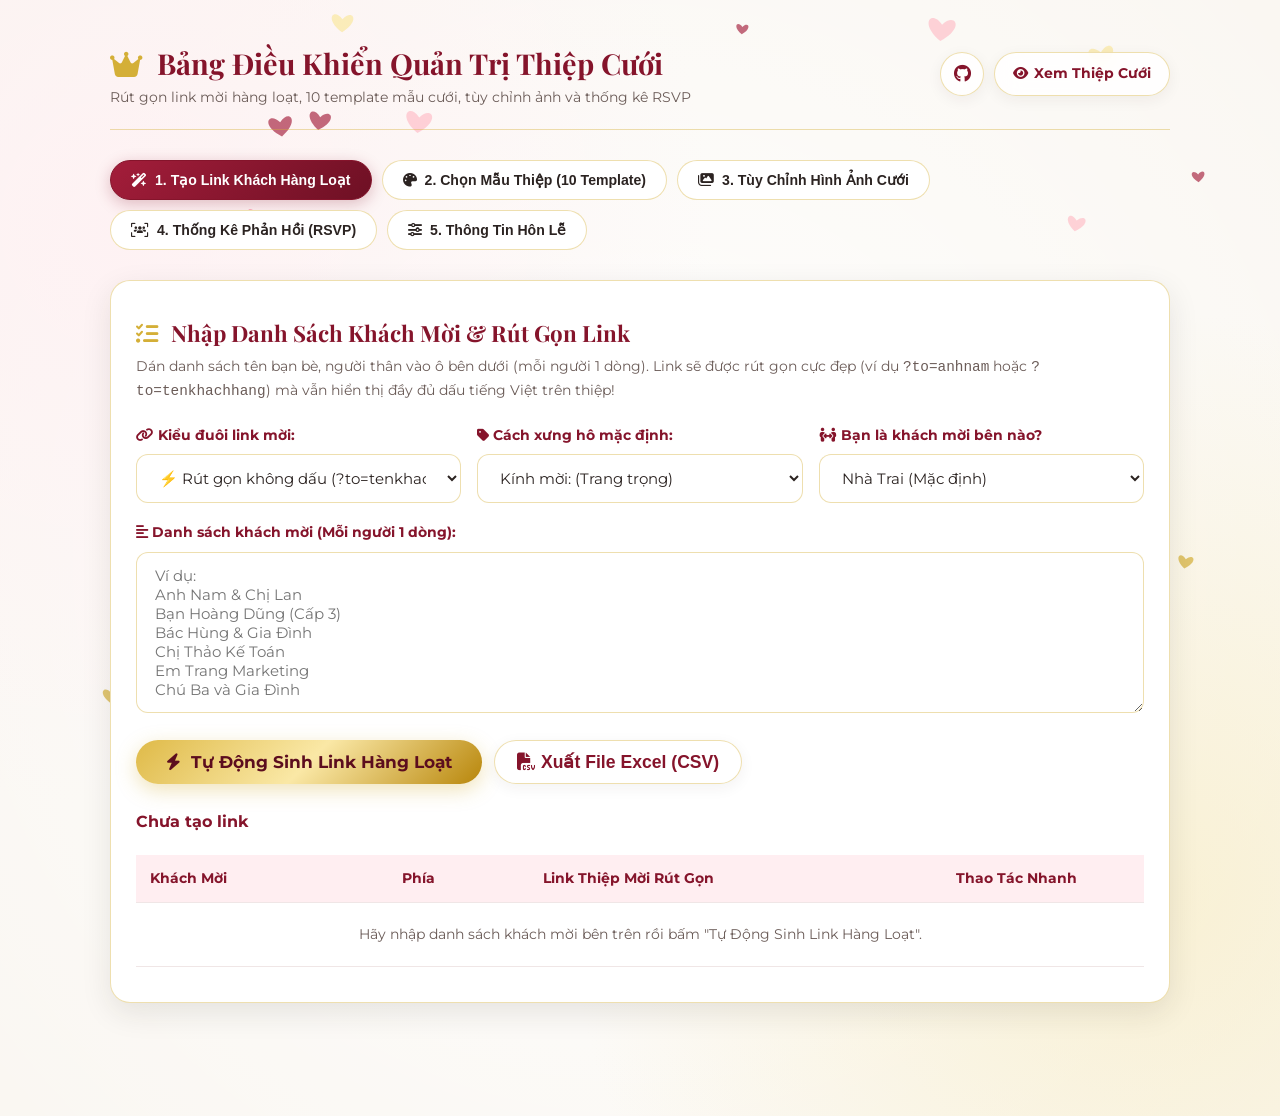
==== commit d0b5c9de: "feat: dot pha 10 template thiep cuoi doc ban va cuon sach anh cuoi 20 trang lookbook (an thumbnail, " ====
--- a/admin.html
+++ b/admin.html
@@ -303,7 +303,7 @@
         </div>
         <div style="display:flex; gap:10px;">
           <a href="index.html#gallery-section" target="_blank" class="tool-btn" style="width:auto; border-radius:20px; padding:0 16px; font-size:0.8rem; font-weight:700; text-decoration:none;">
-            <i class="fa-solid fa-play" style="margin-right:6px; color:var(--gold-primary);"></i> Xem Thử Slideshow
+            <i class="fa-solid fa-book-open-reader" style="margin-right:6px; color:var(--gold-primary);"></i> Xem Thử Sách Ảnh Lookbook
           </a>
           <button type="button" class="tool-btn" style="width:auto; border-radius:20px; padding:0 16px; font-size:0.8rem; font-weight:700;" onclick="WeddingAdmin.restoreDefault20Photos()">
             <i class="fa-solid fa-rotate-left" style="margin-right:6px;"></i> Đặt Lại 20 Ảnh Mặc Định
@@ -322,15 +322,15 @@
         </div>
       </div>
 
-      <!-- Sub-section 2: 20-Photo Auto Slideshow Album Manager -->
+      <!-- Sub-section 2: 20-Page Photo Lookbook Manager -->
       <div>
         <div style="margin-bottom:14px; display:flex; justify-content:space-between; align-items:center; flex-wrap:wrap; gap:8px;">
           <h3 style="font-size:1.05rem; font-weight:700; color:var(--ruby-primary); display:flex; align-items:center; gap:8px;">
-            <i class="fa-solid fa-wand-magic-sparkles" style="color:var(--gold-primary);"></i>
-            2. Album 20 Ảnh Cưới Trình Diễn Tự Động (Auto-Slideshow 20 Photos)
+            <i class="fa-solid fa-book-open-reader" style="color:var(--gold-primary);"></i>
+            2. Cuốn Sách Ảnh Cưới 20 Trang (Wedding Photo Lookbook)
           </h3>
           <span style="font-size:0.82rem; color:var(--text-muted);">
-            Tự động xoay tua Ken-Burns mỗi 3.8s • Hỗ trợ toàn màn hình &amp; Lightbox
+            Lướt trái/phải như đọc sách • Tự động lật trang mỗi 3.8s • Ẩn thumbnail, chống thô mắt
           </span>
         </div>
         <div class="album-20-manager-grid" id="admin-album-20-grid">
--- a/assets/css/style.css
+++ b/assets/css/style.css
@@ -323,6 +323,28 @@
   line-height: 1.4;
 }
 
+.theme-preview-link {
+  display: inline-flex;
+  align-items: center;
+  gap: 6px;
+  margin-top: 10px;
+  font-size: 0.76rem;
+  font-weight: 700;
+  color: var(--ruby-primary);
+  text-decoration: none;
+  background: var(--rose-soft);
+  padding: 5px 12px;
+  border-radius: 14px;
+  border: 1px solid var(--border-soft);
+  transition: var(--transition);
+}
+
+.theme-preview-link:hover {
+  background: var(--ruby-primary);
+  color: #fff;
+  border-color: var(--ruby-primary);
+}
+
 /* --------------------------------------------------------------------------
    Image Customizer UI (Admin Settings)
    -------------------------------------------------------------------------- */
@@ -1138,82 +1160,127 @@
 }
 
 /* --------------------------------------------------------------------------
-   Wedding Photo Gallery: 20-Photo Romantic Automated Slideshow & Mosaic Wall
+   Wedding Photo Lookbook: 20-Page Photo Book (Book-Swipe / Page Flip)
+   Cuốn sách ảnh cưới 20 trang nghệ thuật - Ẩn thumbnail, lướt ngang mượt mà
    -------------------------------------------------------------------------- */
-.wedding-slideshow-container {
+.wedding-lookbook-container {
   background: var(--ivory-card);
   border-radius: 28px;
   border: 1px solid var(--border-gold);
   overflow: hidden;
-  box-shadow: var(--shadow-lg), 0 0 30px var(--gold-glow);
+  box-shadow: 0 20px 50px rgba(0, 0, 0, 0.12), 0 0 35px var(--gold-glow);
   margin-bottom: 50px;
   position: relative;
   transition: var(--transition);
-}
-
-.slideshow-stage {
+  max-width: 920px;
+  margin-left: auto;
+  margin-right: auto;
+}
+
+.lookbook-stage {
   position: relative;
   width: 100%;
   height: 520px;
-  background: #111;
+  background: #0f1014;
   overflow: hidden;
-  cursor: pointer;
+  cursor: grab;
+  perspective: 1400px;
+  user-select: none;
+}
+
+.lookbook-stage:active {
+  cursor: grabbing;
 }
 
 @media (max-width: 768px) {
-  .slideshow-stage {
-    height: 380px;
+  .lookbook-stage {
+    height: 400px;
   }
 }
 
 @media (max-width: 480px) {
-  .slideshow-stage {
-    height: 290px;
+  .lookbook-stage {
+    height: 310px;
   }
 }
 
-/* Ken-Burns Romantic Zoom Animation */
-@keyframes kenBurnsZoom {
+/* 3D Book Spine Shadow down the left side */
+.lookbook-spine-shadow {
+  position: absolute;
+  top: 0;
+  bottom: 0;
+  left: 0;
+  width: 40px;
+  background: linear-gradient(to right, rgba(0, 0, 0, 0.35) 0%, rgba(0, 0, 0, 0.12) 50%, transparent 100%);
+  z-index: 4;
+  pointer-events: none;
+}
+
+/* Page Flip Animations */
+@keyframes pageFlipNext {
   0% {
-    transform: scale(1) translate(0, 0);
-  }
-  50% {
-    transform: scale(1.08) translate(-1%, -0.8%);
+    opacity: 0.25;
+    transform: perspective(1200px) rotateY(-16deg) translateX(50px) scale(0.96);
+    filter: brightness(0.85);
   }
   100% {
-    transform: scale(1.03) translate(0.8%, 0.5%);
+    opacity: 1;
+    transform: perspective(1200px) rotateY(0deg) translateX(0) scale(1);
+    filter: brightness(1);
   }
 }
 
-.slideshow-current-img {
+@keyframes pageFlipPrev {
+  0% {
+    opacity: 0.25;
+    transform: perspective(1200px) rotateY(16deg) translateX(-50px) scale(0.96);
+    filter: brightness(0.85);
+  }
+  100% {
+    opacity: 1;
+    transform: perspective(1200px) rotateY(0deg) translateX(0) scale(1);
+    filter: brightness(1);
+  }
+}
+
+.lookbook-current-img {
   width: 100%;
   height: 100%;
   object-fit: cover;
   display: block;
   opacity: 0;
-  transition: opacity 0.8s ease-in-out;
-}
-
-.slideshow-current-img.slide-active {
+  transition: opacity 0.4s ease;
+  will-change: transform, opacity;
+}
+
+.lookbook-current-img.page-active {
   opacity: 1;
-  animation: kenBurnsZoom 8s ease-in-out infinite alternate;
+}
+
+.lookbook-current-img.page-flip-next {
+  animation: pageFlipNext 0.75s cubic-bezier(0.25, 1, 0.5, 1) forwards;
+}
+
+.lookbook-current-img.page-flip-prev {
+  animation: pageFlipPrev 0.75s cubic-bezier(0.25, 1, 0.5, 1) forwards;
 }
 
 /* Subtle Romantic Vignette Overlay */
-.slideshow-vignette-overlay {
+.lookbook-vignette-overlay {
   position: absolute;
   inset: 0;
   background: radial-gradient(circle at center, transparent 40%, rgba(10, 10, 15, 0.45) 100%),
-              linear-gradient(to top, rgba(15, 12, 12, 0.85) 0%, transparent 45%);
+              linear-gradient(to top, rgba(15, 12, 12, 0.88) 0%, rgba(15, 12, 12, 0.3) 35%, transparent 60%);
   pointer-events: none;
-}
-
-/* Top Badge & Live Status */
-.slideshow-top-bar {
+  z-index: 2;
+}
+
+/* Top Status Bar: Page Badge & Live Status */
+.lookbook-top-bar {
   position: absolute;
   top: 18px;
-  left: 18px;
-  right: 18px;
+  left: 20px;
+  right: 20px;
   display: flex;
   justify-content: space-between;
   align-items: center;
@@ -1221,12 +1288,13 @@
   pointer-events: none;
 }
 
-.slideshow-mode-badge {
+.lookbook-mode-badge {
   display: inline-flex;
   align-items: center;
   gap: 6px;
-  background: rgba(0, 0, 0, 0.6);
+  background: rgba(0, 0, 0, 0.65);
   backdrop-filter: blur(8px);
+  -webkit-backdrop-filter: blur(8px);
   color: #fff;
   border: 1px solid rgba(255, 255, 255, 0.25);
   padding: 6px 14px;
@@ -1236,68 +1304,124 @@
   letter-spacing: 0.5px;
 }
 
-.slideshow-mode-badge i {
+.lookbook-mode-badge i {
   color: var(--gold-primary);
   animation: pulse-badge 2s infinite;
 }
 
-@keyframes pulse-badge {
-  0%, 100% { transform: scale(1); opacity: 1; }
-  50% { transform: scale(1.25); opacity: 0.8; }
-}
-
-.slideshow-counter {
-  background: rgba(0, 0, 0, 0.65);
+.lookbook-counter {
+  background: rgba(0, 0, 0, 0.7);
   backdrop-filter: blur(8px);
+  -webkit-backdrop-filter: blur(8px);
   color: #fff;
   font-family: var(--font-serif);
   font-size: 0.95rem;
   font-weight: 700;
   letter-spacing: 1px;
-  padding: 5px 14px;
+  padding: 5px 16px;
   border-radius: 20px;
   border: 1px solid var(--border-gold);
 }
 
 /* Bottom Romantic Caption Overlay */
-.slideshow-caption-overlay {
+.lookbook-caption-overlay {
   position: absolute;
-  bottom: 12px;
-  left: 20px;
-  right: 20px;
+  bottom: 16px;
+  left: 24px;
+  right: 24px;
   z-index: 5;
   color: #fff;
-  text-shadow: 0 2px 8px rgba(0, 0, 0, 0.7);
+  text-shadow: 0 2px 8px rgba(0, 0, 0, 0.85);
   pointer-events: none;
 }
 
-.slideshow-title {
+.lookbook-title {
   font-family: var(--font-serif);
-  font-size: 1.35rem;
+  font-size: 1.45rem;
   font-weight: 700;
   margin-bottom: 4px;
   color: #fff;
-}
-
-.slideshow-caption {
+  letter-spacing: 0.5px;
+}
+
+.lookbook-caption {
   font-size: 0.92rem;
   opacity: 0.92;
   font-style: italic;
-  max-width: 600px;
+  max-width: 650px;
   line-height: 1.45;
 }
 
 @media (max-width: 600px) {
-  .slideshow-title {
-    font-size: 1.05rem;
+  .lookbook-title {
+    font-size: 1.15rem;
   }
-  .slideshow-caption {
-    font-size: 0.82rem;
+  .lookbook-caption {
+    font-size: 0.84rem;
   }
-}
-
-/* Smooth Progress Bar */
-.slideshow-progress-track {
+  .lookbook-top-bar {
+    top: 12px;
+    left: 12px;
+    right: 12px;
+  }
+  .lookbook-caption-overlay {
+    bottom: 12px;
+    left: 14px;
+    right: 14px;
+  }
+}
+
+/* Side Navigation Page Turners */
+.lookbook-side-nav {
+  position: absolute;
+  top: 50%;
+  transform: translateY(-50%);
+  width: 46px;
+  height: 46px;
+  border-radius: 50%;
+  background: rgba(0, 0, 0, 0.5);
+  backdrop-filter: blur(8px);
+  -webkit-backdrop-filter: blur(8px);
+  border: 1px solid rgba(255, 255, 255, 0.3);
+  color: #fff;
+  font-size: 1.1rem;
+  display: flex;
+  align-items: center;
+  justify-content: center;
+  cursor: pointer;
+  z-index: 6;
+  transition: all 0.3s ease;
+  opacity: 0.7;
+}
+
+.lookbook-side-nav:hover {
+  opacity: 1;
+  background: var(--ruby-primary);
+  border-color: var(--gold-primary);
+  transform: translateY(-50%) scale(1.1);
+  box-shadow: 0 4px 15px rgba(0, 0, 0, 0.4), 0 0 12px var(--gold-glow);
+}
+
+.lookbook-side-nav.prev {
+  left: 14px;
+}
+
+.lookbook-side-nav.next {
+  right: 14px;
+}
+
+@media (max-width: 600px) {
+  .lookbook-side-nav {
+    width: 38px;
+    height: 38px;
+    font-size: 0.95rem;
+  }
+  .lookbook-side-nav.prev { left: 8px; }
+  .lookbook-side-nav.next { right: 8px; }
+}
+
+/* Smooth Book Reading Progress Bar */
+.lookbook-progress-track {
   position: absolute;
   bottom: 0;
   left: 0;
@@ -1307,14 +1431,14 @@
   z-index: 10;
 }
 
-.slideshow-progress-bar {
+.lookbook-progress-bar {
   width: 0%;
   height: 100%;
   background: var(--gold-gradient);
   box-shadow: 0 0 10px var(--gold-glow);
 }
 
-.slideshow-progress-bar.running {
+.lookbook-progress-bar.running {
   animation: progressTimer 3.8s linear infinite;
 }
 
@@ -1324,17 +1448,16 @@
 }
 
 /* Interactive Controls Bar */
-.slideshow-controls-bar {
-  display: flex;
-  justify-content: center;
-  align-items: center;
-  gap: 16px;
-  padding: 16px 20px;
+.lookbook-controls-bar {
+  display: flex;
+  justify-content: space-between;
+  align-items: center;
+  padding: 14px 24px;
   background: var(--ivory-card);
   border-bottom: 1px solid var(--border-soft);
 }
 
-.slideshow-ctrl-btn {
+.lookbook-ctrl-btn {
   width: 44px;
   height: 44px;
   border-radius: 50%;
@@ -1350,239 +1473,74 @@
   box-shadow: var(--shadow-sm);
 }
 
-.slideshow-ctrl-btn:hover {
+.lookbook-ctrl-btn:hover {
   background: var(--ruby-primary);
   color: #fff;
   transform: translateY(-2px) scale(1.05);
   box-shadow: 0 6px 16px var(--gold-glow);
 }
 
-.slideshow-ctrl-btn.btn-playpause {
-  width: 50px;
-  height: 50px;
+.lookbook-ctrl-btn.btn-playpause {
+  width: 46px;
+  height: 46px;
   background: var(--ruby-gradient);
   color: #fff;
-  font-size: 1.15rem;
+  font-size: 1.1rem;
   border: 2px solid var(--gold-primary);
 }
 
-.slideshow-ctrl-btn.btn-playpause:hover {
-  transform: translateY(-2px) scale(1.1);
+.lookbook-ctrl-btn.btn-playpause:hover {
+  transform: translateY(-2px) scale(1.08);
   box-shadow: 0 8px 20px rgba(133, 20, 43, 0.35);
 }
 
-/* Horizontal Scrollable Thumbnails Strip */
-.slideshow-thumbnails-strip {
-  display: flex;
-  gap: 10px;
-  padding: 14px 20px;
-  overflow-x: auto;
-  scroll-behavior: smooth;
-  background: rgba(255, 255, 255, 0.6);
-  scrollbar-width: thin;
-  scrollbar-color: var(--gold-primary) transparent;
-}
-
-.slideshow-thumbnails-strip::-webkit-scrollbar {
-  height: 6px;
-}
-
-.slideshow-thumbnails-strip::-webkit-scrollbar-thumb {
-  background: var(--gold-primary);
+.lookbook-hint-text {
+  font-size: 0.82rem;
+  color: var(--text-muted);
+  display: flex;
+  align-items: center;
+  gap: 6px;
+  font-weight: 500;
+}
+
+@media (max-width: 600px) {
+  .lookbook-hint-text {
+    font-size: 0.74rem;
+  }
+}
+
+/* Minimal Discreet Page Indicator Dots (20 Pages) */
+.lookbook-dots-bar {
+  display: flex;
+  align-items: center;
+  justify-content: center;
+  gap: 8px;
+  padding: 14px 16px;
+  flex-wrap: wrap;
+  background: rgba(255, 255, 255, 0.5);
+}
+
+.lookbook-dot {
+  width: 8px;
+  height: 8px;
+  border-radius: 50%;
+  background: rgba(0, 0, 0, 0.2);
+  border: none;
+  cursor: pointer;
+  padding: 0;
+  transition: all 0.3s cubic-bezier(0.4, 0, 0.2, 1);
+}
+
+.lookbook-dot:hover {
+  background: var(--ruby-primary);
+  transform: scale(1.3);
+}
+
+.lookbook-dot.active {
+  width: 24px;
   border-radius: 10px;
-}
-
-.slideshow-thumb-item {
-  flex: 0 0 76px;
-  height: 56px;
-  border-radius: 10px;
-  overflow: hidden;
-  position: relative;
-  cursor: pointer;
-  border: 2px solid transparent;
-  transition: var(--transition);
-  opacity: 0.6;
-}
-
-.slideshow-thumb-item img {
-  width: 100%;
-  height: 100%;
-  object-fit: cover;
-  display: block;
-}
-
-.slideshow-thumb-item:hover {
-  opacity: 0.9;
-  transform: translateY(-2px);
-}
-
-.slideshow-thumb-item.active {
-  opacity: 1;
-  border-color: var(--ruby-primary);
-  box-shadow: 0 0 12px var(--gold-glow), 0 4px 10px rgba(0, 0, 0, 0.15);
-  transform: scale(1.06);
-}
-
-.thumb-index-badge {
-  position: absolute;
-  bottom: 2px;
-  right: 4px;
-  font-size: 0.65rem;
-  font-weight: 700;
-  background: rgba(0, 0, 0, 0.75);
-  color: #fff;
-  padding: 1px 5px;
-  border-radius: 6px;
-  line-height: 1.2;
-}
-
-/* --------------------------------------------------------------------------
-   20-Photo Mosaic Wall (Masonry Photo Grid)
-   -------------------------------------------------------------------------- */
-.mosaic-gallery-header {
-  display: flex;
-  justify-content: space-between;
-  align-items: center;
-  flex-wrap: wrap;
-  gap: 10px;
-  margin-bottom: 22px;
-  padding-bottom: 10px;
-  border-bottom: 1px dashed var(--border-gold);
-}
-
-.mosaic-section-title {
-  font-family: var(--font-serif);
-  font-size: 1.25rem;
-  color: var(--ruby-primary);
-  font-weight: 700;
-}
-
-.mosaic-section-hint {
-  font-size: 0.85rem;
-  color: var(--text-muted);
-  display: inline-flex;
-  align-items: center;
-  gap: 6px;
-}
-
-.gallery-mosaic-grid {
-  display: grid;
-  grid-template-columns: repeat(4, 1fr);
-  gap: 16px;
-  margin-bottom: 70px;
-}
-
-@media (max-width: 992px) {
-  .gallery-mosaic-grid {
-    grid-template-columns: repeat(3, 1fr);
-  }
-}
-
-@media (max-width: 650px) {
-  .gallery-mosaic-grid {
-    grid-template-columns: repeat(2, 1fr);
-    gap: 12px;
-  }
-}
-
-.mosaic-photo-card {
-  border-radius: 16px;
-  overflow: hidden;
-  box-shadow: var(--shadow-sm);
-  background: #fff;
-  border: 1px solid var(--border-gold);
-  cursor: pointer;
-  transition: var(--transition);
-}
-
-.mosaic-photo-card:hover {
-  transform: translateY(-6px);
-  box-shadow: var(--shadow-lg), 0 0 20px var(--gold-glow);
-  border-color: var(--ruby-primary);
-}
-
-.mosaic-img-box {
-  position: relative;
-  width: 100%;
-  aspect-ratio: 4 / 3;
-  overflow: hidden;
-}
-
-.mosaic-img-box img {
-  width: 100%;
-  height: 100%;
-  object-fit: cover;
-  display: block;
-  transition: transform 0.6s cubic-bezier(0.25, 1, 0.5, 1);
-}
-
-.mosaic-photo-card:hover .mosaic-img-box img {
-  transform: scale(1.12);
-}
-
-.mosaic-overlay {
-  position: absolute;
-  inset: 0;
-  background: linear-gradient(to top, rgba(133, 20, 43, 0.85) 0%, transparent 60%);
-  opacity: 0;
-  display: flex;
-  flex-direction: column;
-  justify-content: space-between;
-  padding: 12px;
-  color: #fff;
-  transition: opacity 0.35s ease;
-}
-
-.mosaic-photo-card:hover .mosaic-overlay {
-  opacity: 1;
-}
-
-.mosaic-index-badge {
-  align-self: flex-start;
-  font-size: 0.72rem;
-  font-weight: 700;
-  background: rgba(0, 0, 0, 0.6);
-  padding: 3px 8px;
-  border-radius: 12px;
-  border: 1px solid rgba(255, 255, 255, 0.3);
-}
-
-.mosaic-info {
-  margin-top: auto;
-}
-
-.mosaic-title {
-  font-family: var(--font-serif);
-  font-size: 0.92rem;
-  font-weight: 700;
-  margin-bottom: 2px;
-  color: #fff;
-  white-space: nowrap;
-  overflow: hidden;
-  text-overflow: ellipsis;
-}
-
-.mosaic-desc {
-  font-size: 0.75rem;
-  opacity: 0.88;
-  white-space: nowrap;
-  overflow: hidden;
-  text-overflow: ellipsis;
-}
-
-.mosaic-zoom-icon {
-  position: absolute;
-  top: 12px;
-  right: 12px;
-  width: 30px;
-  height: 30px;
-  border-radius: 50%;
-  background: rgba(255, 255, 255, 0.25);
-  backdrop-filter: blur(4px);
-  display: flex;
-  align-items: center;
-  justify-content: center;
-  font-size: 0.85rem;
+  background: var(--ruby-gradient);
+  box-shadow: 0 0 10px var(--gold-glow);
 }
 
 /* --------------------------------------------------------------------------
@@ -2243,7 +2201,7 @@
 
 /* ==========================================================================
    10 UNIQUE WEDDING INVITATION PRESENTATION ARCHETYPES (STRUCTURAL LAYOUTS)
-   10 Phong Cách Trình Bày Riêng Biệt, Độc Đáo Chuẩn Cinematic & Editorial
+   10 Phong Cách Trình Bày Riêng Biệt, Phá Cách Chuẩn Cinematic & Editorial
    ========================================================================== */
 
 /* Common Theme Hooks & Ornaments */
@@ -2256,7 +2214,7 @@
   position: absolute;
   inset: 0;
   pointer-events: none;
-  z-index: 2;
+  z-index: 3;
 }
 
 .theme-polaroid-caption {
@@ -2264,21 +2222,30 @@
 }
 
 /* --------------------------------------------------------------------------
-   ARCHETYPE 1: VOGUE EDITORIAL MAGAZINE (Tạp Chí Thời Trang Hiện Đại)
+   ARCHETYPE 1: VOGUE EDITORIAL MAGAZINE (Tạp Chí Thời Trang Haute Couture)
+   Phong cách bìa tạp chí thời trang: Góc vuông 0px, tương phản cao, tối giản cao cấp
    -------------------------------------------------------------------------- */
+[data-theme="vogue-editorial"] body,
+[data-theme="classic-bw"] body {
+  background-color: #f7f6f2 !important;
+  color: #1a1a1a !important;
+  font-family: 'Playfair Display', serif;
+}
+
 [data-theme="vogue-editorial"] #main-hero-card,
 [data-theme="classic-bw"] #main-hero-card {
   border-radius: 0px !important;
-  border: 4px double #111;
-  background: #faf9f6;
-  box-shadow: 0 15px 40px rgba(0, 0, 0, 0.12);
-  padding: 45px 30px;
+  border: 4px solid #111;
+  background: #ffffff;
+  box-shadow: 0 25px 60px rgba(0, 0, 0, 0.12);
+  padding: 50px 36px;
+  position: relative;
 }
 
 [data-theme="vogue-editorial"] .vogue-masthead,
 [data-theme="classic-bw"] .vogue-masthead {
   text-align: center;
-  margin-bottom: 20px;
+  margin-bottom: 25px;
 }
 
 [data-theme="vogue-editorial"] .vogue-meta-top,
@@ -2286,33 +2253,33 @@
   display: flex;
   justify-content: space-between;
   font-size: 0.72rem;
-  letter-spacing: 2px;
+  letter-spacing: 3px;
   text-transform: uppercase;
   font-weight: 700;
-  color: #555;
-  border-bottom: 1px solid #111;
-  padding-bottom: 6px;
-  margin-bottom: 8px;
+  color: #333;
+  border-bottom: 2px solid #111;
+  padding-bottom: 8px;
+  margin-bottom: 12px;
 }
 
 [data-theme="vogue-editorial"] .vogue-title,
 [data-theme="classic-bw"] .vogue-title {
   font-family: 'Cinzel', serif;
-  font-size: 3.2rem;
+  font-size: 4rem;
   font-weight: 900;
-  letter-spacing: 12px;
+  letter-spacing: 16px;
   color: #111;
   line-height: 1;
-  margin: 6px 0;
+  margin: 10px 0;
 }
 
 [data-theme="vogue-editorial"] .vogue-subtitle,
 [data-theme="classic-bw"] .vogue-subtitle {
-  font-size: 0.75rem;
-  letter-spacing: 3px;
+  font-size: 0.78rem;
+  letter-spacing: 4px;
   text-transform: uppercase;
-  color: #777;
-  margin-bottom: 10px;
+  color: #666;
+  margin-bottom: 12px;
 }
 
 [data-theme="vogue-editorial"] .vogue-line,
@@ -2325,65 +2292,123 @@
 [data-theme="vogue-editorial"] #main-hero-photo-frame,
 [data-theme="classic-bw"] #main-hero-photo-frame {
   border-radius: 0px !important;
-  border: 1px solid #111;
-  outline: 6px solid #fff;
-  box-shadow: 0 12px 30px rgba(0, 0, 0, 0.15);
+  border: 2px solid #111;
+  outline: 10px solid #fff;
+  box-shadow: 0 15px 40px rgba(0, 0, 0, 0.18);
+  margin-bottom: 35px;
+}
+
+[data-theme="vogue-editorial"] #hero-couple-names,
+[data-theme="classic-bw"] #hero-couple-names {
+  font-family: 'Cinzel', serif !important;
+  font-size: 3.4rem !important;
+  letter-spacing: 4px;
+  text-transform: uppercase;
+  color: #111 !important;
 }
 
 [data-theme="vogue-editorial"] .vogue-frame-barcode,
 [data-theme="classic-bw"] .vogue-frame-barcode {
   position: absolute;
-  bottom: 12px;
+  bottom: 14px;
   right: 14px;
-  background: rgba(255, 255, 255, 0.9);
-  padding: 4px 8px;
-  display: flex;
-  align-items: center;
-  gap: 6px;
+  background: rgba(255, 255, 255, 0.95);
+  padding: 6px 12px;
+  display: flex;
+  align-items: center;
+  gap: 8px;
   font-family: monospace;
-  font-size: 0.7rem;
+  font-size: 0.75rem;
   color: #111;
   border: 1px solid #111;
 }
 
 [data-theme="vogue-editorial"] .couple-card,
 [data-theme="classic-bw"] .couple-card {
-  border-radius: 0px;
-  border: 1px solid #111;
+  border-radius: 0px !important;
+  border: 2px solid #111;
   background: #fff;
+  box-shadow: 0 10px 30px rgba(0, 0, 0, 0.08);
 }
 
 [data-theme="vogue-editorial"] .couple-avatar-frame,
 [data-theme="classic-bw"] .couple-avatar-frame {
-  border-radius: 0px;
+  border-radius: 0px !important;
   border: 2px solid #111;
-  outline: none;
+  outline: 6px solid #f7f6f2;
+}
+
+[data-theme="vogue-editorial"] .event-card,
+[data-theme="classic-bw"] .event-card {
+  border-radius: 0px !important;
+  border: 2px solid #111;
+  background: #fff;
 }
 
 [data-theme="vogue-editorial"] .countdown-box,
 [data-theme="classic-bw"] .countdown-box {
-  border-radius: 0px;
-  border: 1px solid #111;
+  border-radius: 0px !important;
+  border: 2px solid #111;
   background: #fff;
 }
 
+[data-theme="vogue-editorial"] .wedding-lookbook-container,
+[data-theme="classic-bw"] .wedding-lookbook-container {
+  border-radius: 0px !important;
+  border: 4px solid #111;
+  box-shadow: 0 20px 50px rgba(0, 0, 0, 0.15);
+}
+
+[data-theme="vogue-editorial"] .rsvp-wrapper,
+[data-theme="classic-bw"] .rsvp-wrapper {
+  border-radius: 0px !important;
+  border: 3px solid #111;
+  background: #fff;
+}
+
+[data-theme="vogue-editorial"] .btn-submit-rsvp,
+[data-theme="classic-bw"] .btn-submit-rsvp,
+[data-theme="vogue-editorial"] .btn-direction,
+[data-theme="classic-bw"] .btn-direction {
+  border-radius: 0px !important;
+  background: #111 !important;
+  color: #fff !important;
+  border: 2px solid #111 !important;
+  text-transform: uppercase;
+  letter-spacing: 2px;
+}
+
 /* --------------------------------------------------------------------------
-   ARCHETYPE 2: TRADITIONAL SONG HỶ (Cổ Điển Á Đông - Hoàng Cung)
+   ARCHETYPE 2: TRADITIONAL SONG HỶ (Đại Hỷ Cung Đình Á Đông)
+   Cổng Hỷ Hoàng Cung, chữ 囍 mạ vàng, câu đối đỏ, họa tiết gấm cát tường
    -------------------------------------------------------------------------- */
+[data-theme="traditional-hy"] body,
+[data-theme="lotus-traditional"] body {
+  background-color: #7a0c14 !important;
+  background-image: 
+    radial-gradient(#961520 15%, transparent 16%), 
+    radial-gradient(#60070d 15%, transparent 16%);
+  background-size: 60px 60px;
+  background-position: 0 0, 30px 30px;
+  color: #2b0609;
+}
+
 [data-theme="traditional-hy"] #main-hero-card,
 [data-theme="lotus-traditional"] #main-hero-card {
-  border-radius: 20px;
-  border: 4px solid #f1c40f;
-  outline: 2px dashed #b81d24;
-  outline-offset: -10px;
-  background: #fff8f5;
-  box-shadow: 0 15px 40px rgba(184, 29, 36, 0.2);
+  border-radius: 28px !important;
+  border: 5px solid #d4af37;
+  outline: 3px dashed #b81d24;
+  outline-offset: -12px;
+  background: #fffcf5;
+  box-shadow: 0 25px 70px rgba(0, 0, 0, 0.5), 0 0 40px rgba(212, 175, 55, 0.4);
+  padding: 45px 30px;
+  position: relative;
 }
 
 [data-theme="traditional-hy"] .traditional-hy-banner,
 [data-theme="lotus-traditional"] .traditional-hy-banner {
   text-align: center;
-  margin-bottom: 15px;
+  margin-bottom: 20px;
 }
 
 [data-theme="traditional-hy"] .traditional-clouds,
@@ -2391,132 +2416,209 @@
   display: flex;
   align-items: center;
   justify-content: center;
-  gap: 14px;
+  gap: 18px;
   color: #b81d24;
 }
 
 [data-theme="traditional-hy"] .traditional-hy-emblem,
 [data-theme="lotus-traditional"] .traditional-hy-emblem {
-  font-size: 3.2rem;
+  font-size: 4rem;
   font-weight: 900;
   color: #b81d24;
-  text-shadow: 2px 2px 0px #f1c40f, 0 0 15px rgba(241, 196, 15, 0.5);
+  text-shadow: 3px 3px 0px #ffd700, 0 0 25px rgba(241, 196, 15, 0.6);
   line-height: 1;
 }
 
 [data-theme="traditional-hy"] .traditional-title-badge,
 [data-theme="lotus-traditional"] .traditional-title-badge {
   display: inline-block;
-  background: linear-gradient(135deg, #b81d24, #d32f2f);
-  color: #f1c40f;
-  font-weight: 700;
-  letter-spacing: 3px;
-  font-size: 0.85rem;
-  padding: 6px 20px;
-  border-radius: 20px;
-  border: 1px solid #f1c40f;
-  margin-top: 8px;
-  box-shadow: 0 4px 10px rgba(184, 29, 36, 0.3);
+  background: linear-gradient(135deg, #b81d24, #8b0000);
+  color: #ffd700;
+  font-weight: 700;
+  letter-spacing: 4px;
+  font-size: 0.9rem;
+  padding: 8px 26px;
+  border-radius: 30px;
+  border: 2px solid #ffd700;
+  margin-top: 10px;
+  box-shadow: 0 6px 15px rgba(184, 29, 36, 0.4);
+}
+
+[data-theme="traditional-hy"] #hero-couple-names,
+[data-theme="lotus-traditional"] #hero-couple-names {
+  color: #b81d24 !important;
+  text-shadow: 1px 1px 0 #ffd700, 2px 2px 8px rgba(184, 29, 36, 0.35);
 }
 
 [data-theme="traditional-hy"] #main-hero-photo-frame,
 [data-theme="lotus-traditional"] #main-hero-photo-frame {
-  border-radius: 16px;
-  border: 3px solid #f1c40f;
-  box-shadow: 0 10px 30px rgba(184, 29, 36, 0.2);
+  border-radius: 20px;
+  border: 4px solid #ffd700;
+  box-shadow: 0 15px 40px rgba(184, 29, 36, 0.35);
 }
 
 [data-theme="traditional-hy"] .traditional-corner,
 [data-theme="lotus-traditional"] .traditional-corner {
   position: absolute;
-  width: 24px;
-  height: 24px;
-  border: 3px solid #f1c40f;
-  z-index: 3;
-}
-[data-theme="traditional-hy"] .corner-tl, [data-theme="lotus-traditional"] .corner-tl { top: 8px; left: 8px; border-right: none; border-bottom: none; }
-[data-theme="traditional-hy"] .corner-tr, [data-theme="lotus-traditional"] .corner-tr { top: 8px; right: 8px; border-left: none; border-bottom: none; }
-[data-theme="traditional-hy"] .corner-bl, [data-theme="lotus-traditional"] .corner-bl { bottom: 8px; left: 8px; border-right: none; border-top: none; }
-[data-theme="traditional-hy"] .corner-br, [data-theme="lotus-traditional"] .corner-br { bottom: 8px; right: 8px; border-left: none; border-top: none; }
+  width: 32px;
+  height: 32px;
+  border: 4px solid #ffd700;
+  z-index: 4;
+}
+[data-theme="traditional-hy"] .corner-tl, [data-theme="lotus-traditional"] .corner-tl { top: 10px; left: 10px; border-right: none; border-bottom: none; }
+[data-theme="traditional-hy"] .corner-tr, [data-theme="lotus-traditional"] .corner-tr { top: 10px; right: 10px; border-left: none; border-bottom: none; }
+[data-theme="traditional-hy"] .corner-bl, [data-theme="lotus-traditional"] .corner-bl { bottom: 10px; left: 10px; border-right: none; border-top: none; }
+[data-theme="traditional-hy"] .corner-br, [data-theme="lotus-traditional"] .corner-br { bottom: 10px; right: 10px; border-left: none; border-top: none; }
+
+[data-theme="traditional-hy"] .couple-card,
+[data-theme="lotus-traditional"] .couple-card {
+  border-radius: 24px;
+  border: 3px solid #d4af37;
+  background: #fffdf9;
+  box-shadow: 0 12px 35px rgba(184, 29, 36, 0.15);
+}
 
 [data-theme="traditional-hy"] .couple-avatar-frame,
 [data-theme="lotus-traditional"] .couple-avatar-frame {
   border-radius: 50% !important;
-  border: 4px solid #f1c40f;
-  outline: 2px dashed #b81d24;
-  outline-offset: 4px;
+  border: 4px solid #ffd700;
+  outline: 3px dashed #b81d24;
+  outline-offset: 5px;
+  box-shadow: 0 0 25px rgba(212, 175, 55, 0.4);
+}
+
+[data-theme="traditional-hy"] .event-card,
+[data-theme="lotus-traditional"] .event-card {
+  border-radius: 24px;
+  border: 3px solid #d4af37;
+  background: #fffdf9;
+}
+
+[data-theme="traditional-hy"] .wedding-lookbook-container,
+[data-theme="lotus-traditional"] .wedding-lookbook-container {
+  border-radius: 26px;
+  border: 4px solid #ffd700;
+  background: #fffcf5;
+  box-shadow: 0 20px 50px rgba(0, 0, 0, 0.4), 0 0 30px rgba(212, 175, 55, 0.4);
+}
+
+[data-theme="traditional-hy"] .rsvp-wrapper,
+[data-theme="lotus-traditional"] .rsvp-wrapper {
+  border-radius: 26px;
+  border: 3px solid #ffd700;
+  background: #fffdf9;
+}
+
+[data-theme="traditional-hy"] .btn-submit-rsvp,
+[data-theme="lotus-traditional"] .btn-submit-rsvp {
+  background: linear-gradient(135deg, #b81d24, #7a0c14) !important;
+  color: #ffd700 !important;
+  border: 2px solid #ffd700 !important;
+  font-weight: 800;
 }
 
 /* --------------------------------------------------------------------------
-   ARCHETYPE 3: ROMANTIC FLORAL ARCH (Vườn Địa Đàng Vòm Hoa)
+   ARCHETYPE 3: ROMANTIC FLORAL ARCH (Vườn Địa Đàng Vòm Hoa Gothic)
+   Khung vòm Roman uốn cong duyên dáng, hoa hồng pastel, chữ viết tay bay bổng
    -------------------------------------------------------------------------- */
+[data-theme="romantic-arch"] body,
+[data-theme="rose-gold"] body {
+  background-color: #fff2f6 !important;
+  color: #5c3540;
+}
+
 [data-theme="romantic-arch"] #main-hero-card,
 [data-theme="rose-gold"] #main-hero-card {
-  border-radius: 260px 260px 32px 32px !important;
-  border: 2px solid #f2b8c6;
-  background: linear-gradient(180deg, #fff2f6 0%, #ffffff 35%);
-  box-shadow: 0 15px 40px rgba(216, 138, 149, 0.2);
-  padding-top: 50px;
+  border-radius: 280px 280px 36px 36px !important;
+  border: 3px solid #e8a5b2;
+  background: linear-gradient(180deg, #fff7f9 0%, #ffffff 38%);
+  box-shadow: 0 20px 50px rgba(216, 138, 149, 0.25);
+  padding: 55px 30px 40px 30px;
 }
 
 [data-theme="romantic-arch"] #main-hero-photo-frame,
 [data-theme="rose-gold"] #main-hero-photo-frame {
-  border-radius: 220px 220px 18px 18px !important;
+  border-radius: 240px 240px 24px 24px !important;
+  border: 5px solid #fff;
+  outline: 2px solid #d88a95;
+  box-shadow: 0 18px 45px rgba(216, 138, 149, 0.3);
+}
+
+[data-theme="romantic-arch"] .arch-floral-flourish,
+[data-theme="rose-gold"] .arch-floral-flourish {
+  display: flex;
+  align-items: center;
+  justify-content: center;
+  gap: 12px;
+  font-family: 'Great Vibes', cursive;
+  font-size: 2.2rem;
+  color: #a83f5a;
+  margin-bottom: 10px;
+}
+
+[data-theme="romantic-arch"] .couple-card,
+[data-theme="rose-gold"] .couple-card {
+  border-radius: 160px 160px 26px 26px !important;
+  border: 2px solid #f0b6c1;
+  background: #fff;
+  box-shadow: 0 12px 35px rgba(216, 138, 149, 0.15);
+}
+
+[data-theme="romantic-arch"] .couple-avatar-frame,
+[data-theme="rose-gold"] .couple-avatar-frame {
+  border-radius: 130px 130px 20px 20px !important;
   border: 4px solid #fff;
   outline: 2px solid #d88a95;
-  box-shadow: 0 15px 35px rgba(216, 138, 149, 0.25);
-}
-
-[data-theme="romantic-arch"] .arch-floral-flourish,
-[data-theme="rose-gold"] .arch-floral-flourish {
-  display: flex;
-  align-items: center;
-  justify-content: center;
-  gap: 10px;
-  font-family: 'Great Vibes', cursive;
-  font-size: 1.8rem;
-  color: #a83f5a;
-  margin-bottom: 8px;
-}
-
-[data-theme="romantic-arch"] .couple-avatar-frame,
-[data-theme="rose-gold"] .couple-avatar-frame {
-  border-radius: 120px 120px 20px 20px;
-  border: 3px solid #fff;
-  outline: 2px solid #d88a95;
+}
+
+[data-theme="romantic-arch"] .event-card,
+[data-theme="rose-gold"] .event-card {
+  border-radius: 140px 140px 26px 26px !important;
+  border: 2px solid #f0b6c1;
+  background: #fff;
+}
+
+[data-theme="romantic-arch"] .wedding-lookbook-container,
+[data-theme="rose-gold"] .wedding-lookbook-container {
+  border-radius: 36px;
+  border: 2px solid #e8a5b2;
+  box-shadow: 0 20px 50px rgba(216, 138, 149, 0.2);
 }
 
 /* --------------------------------------------------------------------------
-   ARCHETYPE 4: VINTAGE NEWSPAPER (Nhật Báo Tình Yêu 1920s)
+   ARCHETYPE 4: VINTAGE NEWSPAPER (Nhật Báo Tình Yêu 1920s Broadsheet)
+   Báo chí cổ điển, font máy đánh chữ, tem bưu điện mộc đỏ, viền đôi đen
    -------------------------------------------------------------------------- */
 [data-theme="vintage-newspaper"] body {
-  background-color: #ede4d1;
+  background-color: #ede3ce !important;
+  color: #2c241d !important;
+  font-family: 'Courier Prime', 'Courier New', monospace;
 }
 
 [data-theme="vintage-newspaper"] #main-hero-card {
-  border-radius: 4px;
-  border: 2px solid #2c241d;
-  background: #f4ecd8;
-  box-shadow: 0 10px 30px rgba(44, 36, 29, 0.15);
+  border-radius: 4px !important;
+  border: 3px solid #2c241d;
+  background: #f5eedc;
+  box-shadow: 0 15px 45px rgba(44, 36, 29, 0.18);
   font-family: 'Courier Prime', monospace;
-  padding: 40px 26px;
+  padding: 45px 30px;
 }
 
 [data-theme="vintage-newspaper"] .newspaper-top-bar {
   display: flex;
   justify-content: space-between;
   align-items: center;
-  font-size: 0.72rem;
+  font-size: 0.74rem;
   font-weight: 700;
   text-transform: uppercase;
   color: #5e4d3e;
   border-bottom: 2px solid #2c241d;
-  padding-bottom: 6px;
-  margin-bottom: 8px;
+  padding-bottom: 8px;
+  margin-bottom: 12px;
 }
 
 [data-theme="vintage-newspaper"] .news-title-tag {
-  font-size: 0.95rem;
+  font-size: 1.1rem;
   font-weight: 900;
   color: #2c241d;
   letter-spacing: 2px;
@@ -2524,109 +2626,164 @@
 
 [data-theme="vintage-newspaper"] .newspaper-main-headline {
   font-family: 'Playfair Display', serif;
-  font-size: 2.1rem;
+  font-size: 2.3rem;
   font-weight: 900;
   color: #2c241d;
   text-align: center;
-  margin: 12px 0 6px 0;
+  margin: 14px 0 8px 0;
   line-height: 1.25;
+  text-transform: uppercase;
 }
 
 [data-theme="vintage-newspaper"] .newspaper-sub-meta {
   text-align: center;
-  font-size: 0.8rem;
+  font-size: 0.85rem;
   color: #5e4d3e;
   font-style: italic;
-  margin-bottom: 12px;
+  margin-bottom: 14px;
 }
 
 [data-theme="vintage-newspaper"] .newspaper-divider-line {
-  height: 3px;
+  height: 4px;
   background: #2c241d;
   border-bottom: 1px solid #2c241d;
-  margin-bottom: 18px;
+  margin-bottom: 22px;
 }
 
 [data-theme="vintage-newspaper"] #main-hero-photo-frame {
-  border-radius: 2px;
+  border-radius: 2px !important;
   border: 2px solid #2c241d;
-  filter: sepia(35%) contrast(105%);
+  filter: sepia(45%) contrast(108%);
+  box-shadow: 0 10px 25px rgba(44, 36, 29, 0.15);
 }
 
 [data-theme="vintage-newspaper"] .newspaper-stamp-badge {
   position: absolute;
-  top: 14px;
-  right: 14px;
-  background: rgba(184, 29, 36, 0.85);
+  top: 16px;
+  right: 16px;
+  background: rgba(184, 29, 36, 0.9);
   color: #fff;
-  border: 1px dashed #fff;
-  padding: 4px 10px;
-  font-size: 0.7rem;
-  font-weight: 700;
-  letter-spacing: 1px;
-  transform: rotate(5deg);
-  box-shadow: 0 4px 10px rgba(0,0,0,0.2);
+  border: 2px dashed #fff;
+  padding: 6px 14px;
+  font-size: 0.74rem;
+  font-weight: 800;
+  letter-spacing: 1.5px;
+  transform: rotate(6deg);
+  box-shadow: 0 6px 15px rgba(0, 0, 0, 0.25);
+}
+
+[data-theme="vintage-newspaper"] #hero-couple-names {
+  font-family: 'Playfair Display', serif !important;
+  font-size: 2.8rem;
+  font-weight: 900;
+  color: #2c241d !important;
 }
 
 [data-theme="vintage-newspaper"] .couple-card {
-  border-radius: 4px;
-  border: 1px solid #2c241d;
-  background: #fdfaf3;
+  border-radius: 4px !important;
+  border: 2px solid #2c241d;
+  background: #faf4e6;
   font-family: 'Courier Prime', monospace;
+  box-shadow: 0 8px 25px rgba(44, 36, 29, 0.1);
+}
+
+[data-theme="vintage-newspaper"] .couple-avatar-frame {
+  border-radius: 2px !important;
+  border: 2px solid #2c241d;
+  filter: sepia(40%);
+}
+
+[data-theme="vintage-newspaper"] .event-card {
+  border-radius: 4px !important;
+  border: 2px dashed #2c241d;
+  background: #faf4e6;
+  font-family: 'Courier Prime', monospace;
 }
 
 [data-theme="vintage-newspaper"] .countdown-box {
-  border-radius: 4px;
+  border-radius: 4px !important;
   border: 2px solid #2c241d;
-  background: #fdfaf3;
+  background: #faf4e6;
+}
+
+[data-theme="vintage-newspaper"] .wedding-lookbook-container {
+  border-radius: 4px !important;
+  border: 3px solid #2c241d;
+  background: #f5eedc;
+}
+
+[data-theme="vintage-newspaper"] .rsvp-wrapper {
+  border-radius: 4px !important;
+  border: 2px solid #2c241d;
+  background: #faf4e6;
+}
+
+[data-theme="vintage-newspaper"] .btn-submit-rsvp {
+  border-radius: 4px !important;
+  background: #2c241d !important;
+  color: #f5eedc !important;
+  border: 2px solid #2c241d !important;
+  font-family: 'Courier Prime', monospace;
+  font-weight: 700;
 }
 
 /* --------------------------------------------------------------------------
-   ARCHETYPE 5: CINEMATIC NOIR (Thước Phim Điện Ảnh 35mm)
+   ARCHETYPE 5: CINEMATIC NOIR (Thước Phim Điện Ảnh Hollywood 35mm)
+   Khung dải phim 35mm, nền tối nhung sang trọng, vé xem phim VIP Gold
    -------------------------------------------------------------------------- */
 [data-theme="cinematic-noir"] body,
 [data-theme="starry-night"] body {
-  background: #07090d;
+  background: #06080d !important;
+  color: #f3f4f6 !important;
 }
 
 [data-theme="cinematic-noir"] #main-hero-card,
 [data-theme="starry-night"] #main-hero-card {
-  border-radius: 24px;
-  border: 1px solid rgba(255, 215, 0, 0.4);
-  background: linear-gradient(180deg, #11151f 0%, #0c0e14 100%);
-  box-shadow: 0 20px 60px rgba(0, 0, 0, 0.8), 0 0 30px rgba(255, 215, 0, 0.2);
+  border-radius: 28px !important;
+  border: 2px solid rgba(255, 215, 0, 0.5);
+  background: linear-gradient(180deg, #111522 0%, #080a10 100%);
+  box-shadow: 0 25px 70px rgba(0, 0, 0, 0.9), 0 0 35px rgba(255, 215, 0, 0.2);
   color: #fff;
+  padding: 45px 30px;
 }
 
 [data-theme="cinematic-noir"] .cinema-marquee,
 [data-theme="starry-night"] .cinema-marquee {
   text-align: center;
-  margin-bottom: 20px;
+  margin-bottom: 24px;
 }
 
 [data-theme="cinematic-noir"] .cinema-presents,
 [data-theme="starry-night"] .cinema-presents {
   font-family: 'Cinzel', serif;
-  font-size: 0.95rem;
-  letter-spacing: 4px;
+  font-size: 1.05rem;
+  letter-spacing: 5px;
   color: #ffd700;
-  font-weight: 700;
-  margin-bottom: 4px;
+  font-weight: 800;
+  margin-bottom: 6px;
+  text-shadow: 0 0 15px rgba(255, 215, 0, 0.5);
 }
 
 [data-theme="cinematic-noir"] .cinema-tagline,
 [data-theme="starry-night"] .cinema-tagline {
-  font-size: 0.72rem;
-  letter-spacing: 2px;
+  font-size: 0.76rem;
+  letter-spacing: 3px;
   color: #9ca3af;
   text-transform: uppercase;
 }
 
+[data-theme="cinematic-noir"] #hero-couple-names,
+[data-theme="starry-night"] #hero-couple-names {
+  font-family: 'Cinzel', serif !important;
+  color: #ffd700 !important;
+  text-shadow: 0 0 25px rgba(255, 215, 0, 0.45);
+}
+
 [data-theme="cinematic-noir"] #main-hero-photo-frame,
 [data-theme="starry-night"] #main-hero-photo-frame {
-  border-radius: 12px;
+  border-radius: 14px !important;
   border: 3px solid #ffd700;
-  box-shadow: 0 15px 40px rgba(255, 215, 0, 0.25);
+  box-shadow: 0 18px 45px rgba(255, 215, 0, 0.25);
   position: relative;
 }
 
@@ -2636,15 +2793,16 @@
   position: absolute;
   top: 0;
   bottom: 0;
-  width: 22px;
+  width: 24px;
   background: repeating-linear-gradient(
     to bottom,
-    #0c0e14 0px,
-    #0c0e14 14px,
+    #080a10 0px,
+    #080a10 14px,
     #ffd700 14px,
     #ffd700 24px
   );
-  z-index: 4;
+  z-index: 5;
+  box-shadow: 0 0 10px rgba(0, 0, 0, 0.8);
 }
 [data-theme="cinematic-noir"] .sprockets-left, [data-theme="starry-night"] .sprockets-left { left: 0; }
 [data-theme="cinematic-noir"] .sprockets-right, [data-theme="starry-night"] .sprockets-right { right: 0; }
@@ -2652,47 +2810,81 @@
 [data-theme="cinematic-noir"] .cinema-badge-ticket,
 [data-theme="starry-night"] .cinema-badge-ticket {
   position: absolute;
-  bottom: 12px;
-  left: 30px;
-  background: rgba(0, 0, 0, 0.75);
+  bottom: 14px;
+  left: 34px;
+  background: rgba(0, 0, 0, 0.85);
   border: 1px solid #ffd700;
   color: #ffd700;
-  font-size: 0.7rem;
-  font-weight: 700;
-  letter-spacing: 1px;
-  padding: 3px 10px;
-  border-radius: 4px;
+  font-size: 0.74rem;
+  font-weight: 700;
+  letter-spacing: 1.5px;
+  padding: 5px 14px;
+  border-radius: 6px;
+  box-shadow: 0 4px 12px rgba(0, 0, 0, 0.5);
 }
 
 [data-theme="cinematic-noir"] .couple-card,
 [data-theme="starry-night"] .couple-card {
-  background: #11151f;
-  border: 1px solid rgba(255, 215, 0, 0.35);
-  color: #fff;
+  background: #0f131d !important;
+  border: 1px solid rgba(255, 215, 0, 0.35) !important;
+  color: #f3f4f6 !important;
+  border-radius: 22px !important;
+  box-shadow: 0 15px 40px rgba(0, 0, 0, 0.6);
 }
 
 [data-theme="cinematic-noir"] .couple-avatar-frame,
 [data-theme="starry-night"] .couple-avatar-frame {
   border: 3px solid #ffd700;
-  box-shadow: 0 0 20px rgba(255, 215, 0, 0.3);
+  box-shadow: 0 0 25px rgba(255, 215, 0, 0.35);
 }
 
 [data-theme="cinematic-noir"] .event-card,
 [data-theme="starry-night"] .event-card {
-  background: #11151f;
-  border: 1px solid rgba(255, 215, 0, 0.3);
+  background: #0f131d !important;
+  border: 2px dashed rgba(255, 215, 0, 0.4) !important;
+  color: #f3f4f6 !important;
+  border-radius: 22px !important;
+}
+
+[data-theme="cinematic-noir"] .wedding-lookbook-container,
+[data-theme="starry-night"] .wedding-lookbook-container {
+  background: #0a0d14;
+  border: 2px solid rgba(255, 215, 0, 0.4);
+  box-shadow: 0 20px 50px rgba(0, 0, 0, 0.8), 0 0 30px rgba(255, 215, 0, 0.2);
+}
+
+[data-theme="cinematic-noir"] .rsvp-wrapper,
+[data-theme="starry-night"] .rsvp-wrapper {
+  background: #0f131d;
+  border: 2px solid rgba(255, 215, 0, 0.4);
+  color: #fff;
+}
+
+[data-theme="cinematic-noir"] .btn-submit-rsvp,
+[data-theme="starry-night"] .btn-submit-rsvp {
+  background: linear-gradient(135deg, #ffd700 0%, #b8860b 100%) !important;
+  color: #000 !important;
+  font-weight: 800;
+  border: none;
 }
 
 /* --------------------------------------------------------------------------
    ARCHETYPE 6: MEDITERRANEAN SANTORINI BREEZE (Địa Trung Hải Mái Vòm)
+   Mái vòm xanh Coban, tường trắng tinh khôi Hy Lạp, giàn hoa giấy Bougainvillea
    -------------------------------------------------------------------------- */
+[data-theme="santorini-breeze"] body,
+[data-theme="ocean-blue"] body {
+  background-color: #eff6fb !important;
+  color: #1e3a5f;
+}
+
 [data-theme="santorini-breeze"] #main-hero-card,
 [data-theme="ocean-blue"] #main-hero-card {
-  border-radius: 220px 220px 28px 28px !important;
+  border-radius: 240px 240px 32px 32px !important;
   border: 3px solid #0077b6;
-  background: linear-gradient(180deg, #e0f2fe 0%, #ffffff 30%);
-  box-shadow: 0 15px 40px rgba(0, 119, 182, 0.18);
-  padding-top: 50px;
+  background: linear-gradient(180deg, #e0f2fe 0%, #ffffff 32%);
+  box-shadow: 0 20px 50px rgba(0, 119, 182, 0.2);
+  padding: 55px 30px 40px 30px;
 }
 
 [data-theme="santorini-breeze"] .santorini-dome-pill,
@@ -2702,32 +2894,72 @@
   gap: 8px;
   background: #0077b6;
   color: #fff;
-  font-size: 0.78rem;
-  font-weight: 700;
-  letter-spacing: 1.5px;
-  padding: 6px 18px;
-  border-radius: 20px;
-  box-shadow: 0 4px 12px rgba(0, 119, 182, 0.25);
-  margin-bottom: 12px;
+  font-size: 0.8rem;
+  font-weight: 700;
+  letter-spacing: 2px;
+  padding: 7px 22px;
+  border-radius: 30px;
+  box-shadow: 0 4px 15px rgba(0, 119, 182, 0.3);
+  margin-bottom: 14px;
+}
+
+[data-theme="santorini-breeze"] #hero-couple-names,
+[data-theme="ocean-blue"] #hero-couple-names {
+  color: #005f9e !important;
 }
 
 [data-theme="santorini-breeze"] #main-hero-photo-frame,
 [data-theme="ocean-blue"] #main-hero-photo-frame {
-  border-radius: 200px 200px 16px 16px !important;
-  border: 4px solid #fff;
+  border-radius: 200px 200px 18px 18px !important;
+  border: 5px solid #fff;
+  outline: 3px solid #0077b6;
+  box-shadow: 0 15px 40px rgba(0, 119, 182, 0.22);
+}
+
+[data-theme="santorini-breeze"] .couple-card,
+[data-theme="ocean-blue"] .couple-card {
+  border-radius: 120px 120px 22px 22px !important;
+  border: 2px solid #bae6fd;
+  background: #fff;
+  box-shadow: 0 10px 30px rgba(0, 119, 182, 0.1);
+}
+
+[data-theme="santorini-breeze"] .couple-avatar-frame,
+[data-theme="ocean-blue"] .couple-avatar-frame {
+  border-radius: 100px 100px 16px 16px !important;
+  border: 3px solid #fff;
   outline: 2px solid #0077b6;
-  box-shadow: 0 12px 30px rgba(0, 119, 182, 0.2);
+}
+
+[data-theme="santorini-breeze"] .wedding-lookbook-container,
+[data-theme="ocean-blue"] .wedding-lookbook-container {
+  border-radius: 32px;
+  border: 2px solid #0077b6;
+  box-shadow: 0 20px 45px rgba(0, 119, 182, 0.18);
+}
+
+[data-theme="santorini-breeze"] .btn-submit-rsvp,
+[data-theme="ocean-blue"] .btn-submit-rsvp {
+  background: linear-gradient(135deg, #0077b6, #023e8a) !important;
+  color: #fff;
 }
 
 /* --------------------------------------------------------------------------
    ARCHETYPE 7: BOHO PAMPAS & TERRACOTTA (Đồi Cỏ Cháy Hoang Dại)
+   Cam đất nung terracotta, lá cọ lau khô pampas, góc bo organic mộc mạc
    -------------------------------------------------------------------------- */
+[data-theme="boho-rustic"] body,
+[data-theme="terracotta"] body {
+  background-color: #f7ede2 !important;
+  color: #4a2c11;
+}
+
 [data-theme="boho-rustic"] #main-hero-card,
 [data-theme="terracotta"] #main-hero-card {
-  border-radius: 48px 14px 48px 14px !important;
-  border: 2px solid #d97d4a;
-  background: #fcf7f3;
-  box-shadow: 0 12px 35px rgba(160, 64, 0, 0.12);
+  border-radius: 56px 18px 56px 18px !important;
+  border: 3px solid #d97d4a;
+  background: #fff8f3;
+  box-shadow: 0 18px 45px rgba(160, 64, 0, 0.14);
 }
 
 [data-theme="boho-rustic"] .boho-header-badge,
@@ -2737,18 +2969,32 @@
   gap: 8px;
   color: #a04000;
   font-weight: 700;
-  font-size: 0.8rem;
+  font-size: 0.82rem;
   letter-spacing: 2px;
   border: 1px dashed #d97d4a;
-  padding: 5px 16px;
-  border-radius: 20px;
-  margin-bottom: 12px;
+  padding: 6px 20px;
+  border-radius: 30px;
+  margin-bottom: 14px;
+}
+
+[data-theme="boho-rustic"] #hero-couple-names,
+[data-theme="terracotta"] #hero-couple-names {
+  color: #a04000 !important;
 }
 
 [data-theme="boho-rustic"] #main-hero-photo-frame,
 [data-theme="terracotta"] #main-hero-photo-frame {
-  border-radius: 40px 10px 40px 10px !important;
-  border: 3px solid #d97d4a;
+  border-radius: 48px 14px 48px 14px !important;
+  border: 4px solid #fff;
+  outline: 2px solid #d97d4a;
+  box-shadow: 0 14px 35px rgba(160, 64, 0, 0.18);
+}
+
+[data-theme="boho-rustic"] .couple-card,
+[data-theme="terracotta"] .couple-card {
+  border-radius: 40px 14px 40px 14px !important;
+  border: 2px solid #e8a87c;
+  background: #fff;
 }
 
 [data-theme="boho-rustic"] .couple-avatar-frame,
@@ -2758,62 +3004,127 @@
   outline: none;
 }
 
+[data-theme="boho-rustic"] .wedding-lookbook-container,
+[data-theme="terracotta"] .wedding-lookbook-container {
+  border-radius: 48px 14px 48px 14px;
+  border: 3px solid #d97d4a;
+}
+
+[data-theme="boho-rustic"] .btn-submit-rsvp,
+[data-theme="terracotta"] .btn-submit-rsvp {
+  background: linear-gradient(135deg, #d97d4a, #a04000) !important;
+  color: #fff;
+  border-radius: 30px 10px 30px 10px;
+}
+
 /* --------------------------------------------------------------------------
    ARCHETYPE 8: VERSAILLES ROYAL BAROQUE (Hoàng Gia Châu Âu)
+   Họa tiết mạ vàng Rococo 24K, viền gương soi hoàng gia, dải lụa & con dấu sáp 3D
    -------------------------------------------------------------------------- */
+[data-theme="royal-baroque"] body,
+[data-theme="champagne-gold"] body,
+[data-theme="burgundy"] body {
+  background-color: #faf7f2;
+  color: #3a2228;
+}
+
 [data-theme="royal-baroque"] #main-hero-card,
 [data-theme="champagne-gold"] #main-hero-card,
 [data-theme="burgundy"] #main-hero-card {
-  border-radius: 28px;
-  border: 3px solid #d4af37;
-  background: #faf7f2;
-  box-shadow: 0 20px 50px rgba(133, 20, 43, 0.15), 0 0 25px var(--gold-glow);
+  border-radius: 30px;
+  border: 4px solid #d4af37;
+  background: #fffcf7;
+  box-shadow: 0 25px 65px rgba(133, 20, 43, 0.18), 0 0 35px rgba(212, 175, 55, 0.35);
+  padding: 50px 32px;
 }
 
 [data-theme="royal-baroque"] .royal-crest-header,
 [data-theme="champagne-gold"] .royal-crest-header,
 [data-theme="burgundy"] .royal-crest-header {
   text-align: center;
-  margin-bottom: 14px;
+  margin-bottom: 18px;
 }
 
 [data-theme="royal-baroque"] .royal-crest-crown,
 [data-theme="champagne-gold"] .royal-crest-crown,
 [data-theme="burgundy"] .royal-crest-crown {
-  font-size: 2.4rem;
+  font-size: 2.8rem;
   color: #d4af37;
-  filter: drop-shadow(0 2px 5px rgba(212, 175, 55, 0.5));
+  filter: drop-shadow(0 3px 6px rgba(212, 175, 55, 0.5));
 }
 
 [data-theme="royal-baroque"] .royal-crest-tag,
 [data-theme="champagne-gold"] .royal-crest-tag,
 [data-theme="burgundy"] .royal-crest-tag {
   font-family: 'Cinzel', serif;
-  font-size: 0.82rem;
-  letter-spacing: 3px;
+  font-size: 0.88rem;
+  letter-spacing: 4px;
   color: #85142b;
-  font-weight: 700;
+  font-weight: 800;
+}
+
+[data-theme="royal-baroque"] #hero-couple-names,
+[data-theme="champagne-gold"] #hero-couple-names,
+[data-theme="burgundy"] #hero-couple-names {
+  font-family: 'Cinzel', serif !important;
+  color: #85142b !important;
+  text-shadow: 1px 1px 2px rgba(212, 175, 55, 0.4);
 }
 
 [data-theme="royal-baroque"] #main-hero-photo-frame,
 [data-theme="champagne-gold"] #main-hero-photo-frame,
 [data-theme="burgundy"] #main-hero-photo-frame {
-  border-radius: 20px;
-  border: 4px solid #fff;
-  box-shadow: inset 0 0 0 3px #d4af37, 0 15px 40px rgba(163, 124, 21, 0.25);
+  border-radius: 22px;
+  border: 5px solid #fff;
+  box-shadow: inset 0 0 0 3px #d4af37, 0 18px 45px rgba(163, 124, 21, 0.3);
+}
+
+[data-theme="royal-baroque"] .couple-card,
+[data-theme="champagne-gold"] .couple-card,
+[data-theme="burgundy"] .couple-card {
+  border-radius: 24px;
+  border: 2px solid #d4af37;
+  background: #fffdf9;
+  box-shadow: 0 10px 30px rgba(133, 20, 43, 0.1);
+}
+
+[data-theme="royal-baroque"] .couple-avatar-frame,
+[data-theme="champagne-gold"] .couple-avatar-frame,
+[data-theme="burgundy"] .couple-avatar-frame {
+  border-radius: 50%;
+  border: 4px solid #d4af37;
+  outline: 3px solid #fff;
+  box-shadow: 0 0 20px rgba(212, 175, 55, 0.4);
+}
+
+[data-theme="royal-baroque"] .wedding-lookbook-container,
+[data-theme="champagne-gold"] .wedding-lookbook-container,
+[data-theme="burgundy"] .wedding-lookbook-container {
+  border-radius: 28px;
+  border: 3px solid #d4af37;
+  box-shadow: 0 20px 50px rgba(133, 20, 43, 0.15), 0 0 25px var(--gold-glow);
 }
 
 /* --------------------------------------------------------------------------
    ARCHETYPE 9: POLAROID KEEPSAKE & SCRAPBOOK (Nhật Ký Sổ Kỷ Niệm)
+   Ảnh Polaroid góc nghiêng kẹp ghim, băng dính washi tape & lời ghi chú viết tay
    -------------------------------------------------------------------------- */
+[data-theme="polaroid-scrapbook"] body,
+[data-theme="lavender"] body {
+  background-color: #f5f0e6 !important;
+  color: #3a3242;
+  font-family: 'Caveat', 'Segoe UI', cursive, sans-serif;
+}
+
 [data-theme="polaroid-scrapbook"] #main-hero-card,
 [data-theme="lavender"] #main-hero-card {
-  border-radius: 16px;
-  border: 1px solid #ddd;
+  border-radius: 18px;
+  border: 1px solid #dcd4c6;
   background: #ffffff;
-  box-shadow: 0 15px 40px rgba(74, 63, 85, 0.12);
-  transform: rotate(-0.8deg);
+  box-shadow: 0 20px 50px rgba(74, 63, 85, 0.14);
+  transform: rotate(-1.2deg);
   transition: transform 0.4s ease;
+  padding: 45px 30px;
 }
 
 [data-theme="polaroid-scrapbook"] #main-hero-card:hover,
@@ -2823,11 +3134,11 @@
 
 [data-theme="polaroid-scrapbook"] #main-hero-photo-frame,
 [data-theme="lavender"] #main-hero-photo-frame {
-  border-radius: 6px !important;
+  border-radius: 4px !important;
   background: #fff;
-  padding: 14px 14px 45px 14px;
-  border: 1px solid #eee;
-  box-shadow: 0 10px 25px rgba(0, 0, 0, 0.1);
+  padding: 14px 14px 55px 14px !important;
+  border: 1px solid #e0d8cc;
+  box-shadow: 0 12px 35px rgba(0, 0, 0, 0.12);
   position: relative;
 }
 
@@ -2835,12 +3146,12 @@
 [data-theme="lavender"] .theme-polaroid-caption {
   display: block !important;
   position: absolute;
-  bottom: 12px;
+  bottom: 14px;
   left: 0;
   right: 0;
   text-align: center;
   font-family: 'Caveat', cursive;
-  font-size: 1.45rem;
+  font-size: 1.6rem;
   color: #4a3f55;
   font-weight: 700;
 }
@@ -2849,28 +3160,76 @@
 [data-theme="polaroid-scrapbook"] .washi-tape,
 [data-theme="lavender"] .washi-tape {
   position: absolute;
-  width: 90px;
-  height: 26px;
-  background: rgba(220, 195, 235, 0.7);
+  width: 95px;
+  height: 28px;
+  background: rgba(220, 195, 235, 0.75);
   backdrop-filter: blur(2px);
-  border-left: 2px dashed rgba(255, 255, 255, 0.6);
-  border-right: 2px dashed rgba(255, 255, 255, 0.6);
-  z-index: 5;
-  box-shadow: 0 2px 5px rgba(0,0,0,0.1);
-}
-[data-theme="polaroid-scrapbook"] .washi-left, [data-theme="lavender"] .washi-left { top: -10px; left: -20px; transform: rotate(-30deg); }
-[data-theme="polaroid-scrapbook"] .washi-right, [data-theme="lavender"] .washi-right { top: -10px; right: -20px; transform: rotate(30deg); }
+  border-left: 2px dashed rgba(255, 255, 255, 0.7);
+  border-right: 2px dashed rgba(255, 255, 255, 0.7);
+  z-index: 6;
+  box-shadow: 0 2px 6px rgba(0, 0, 0, 0.15);
+}
+[data-theme="polaroid-scrapbook"] .washi-left, [data-theme="lavender"] .washi-left { top: -12px; left: -22px; transform: rotate(-30deg); }
+[data-theme="polaroid-scrapbook"] .washi-right, [data-theme="lavender"] .washi-right { top: -12px; right: -22px; transform: rotate(30deg); }
+
+[data-theme="polaroid-scrapbook"] .couple-grid > .couple-card:first-child {
+  transform: rotate(-3deg);
+  transition: transform 0.3s ease;
+}
+[data-theme="polaroid-scrapbook"] .couple-grid > .couple-card:first-child:hover {
+  transform: rotate(0deg) scale(1.02);
+}
+[data-theme="polaroid-scrapbook"] .couple-grid > .couple-card:last-child {
+  transform: rotate(3deg);
+  transition: transform 0.3s ease;
+}
+[data-theme="polaroid-scrapbook"] .couple-grid > .couple-card:last-child:hover {
+  transform: rotate(0deg) scale(1.02);
+}
+
+[data-theme="polaroid-scrapbook"] .couple-card,
+[data-theme="lavender"] .couple-card {
+  border-radius: 6px !important;
+  border: 1px solid #ddd;
+  background: #fff;
+  padding: 16px 16px 36px 16px !important;
+  box-shadow: 0 8px 25px rgba(0, 0, 0, 0.08);
+}
+
+[data-theme="polaroid-scrapbook"] .couple-avatar-frame,
+[data-theme="lavender"] .couple-avatar-frame {
+  border-radius: 4px !important;
+  border: 1px solid #eee;
+}
+
+[data-theme="polaroid-scrapbook"] .wedding-lookbook-container,
+[data-theme="lavender"] .wedding-lookbook-container {
+  border-radius: 16px;
+  border: 2px solid #dcd4c6;
+  background: #fff;
+  transform: rotate(0.6deg);
+}
 
 /* --------------------------------------------------------------------------
    ARCHETYPE 10: MODERN MINIMAL GLASSMORPHISM & AURORA (Kính Mờ Đương Đại)
+   Kính mờ phủ sương frosted glass, ánh cực quang Aurora, Swiss minimalism
    -------------------------------------------------------------------------- */
+[data-theme="minimal-glass"] body,
+[data-theme="emerald-green"] body {
+  background: #090e17 !important;
+  color: #e2e8f0 !important;
+}
+
 [data-theme="minimal-glass"] #main-hero-card,
 [data-theme="emerald-green"] #main-hero-card {
-  border-radius: 32px !important;
-  backdrop-filter: blur(25px);
-  background: rgba(255, 255, 255, 0.85);
-  border: 1px solid rgba(255, 255, 255, 0.6);
-  box-shadow: 0 20px 50px rgba(31, 78, 56, 0.15), 0 0 25px rgba(56, 176, 0, 0.15);
+  border-radius: 36px !important;
+  backdrop-filter: blur(35px);
+  -webkit-backdrop-filter: blur(35px);
+  background: rgba(18, 25, 40, 0.75) !important;
+  border: 1px solid rgba(74, 222, 128, 0.3) !important;
+  box-shadow: 0 25px 65px rgba(0, 0, 0, 0.7), 0 0 35px rgba(74, 222, 128, 0.15) !important;
+  color: #fff;
+  padding: 45px 30px;
 }
 
 [data-theme="minimal-glass"] .glass-pill-badge,
@@ -2878,22 +3237,83 @@
   display: inline-flex;
   align-items: center;
   gap: 8px;
-  background: rgba(31, 78, 56, 0.1);
-  color: #1f4e38;
-  font-size: 0.75rem;
+  background: rgba(74, 222, 128, 0.15);
+  color: #4ade80;
+  font-size: 0.78rem;
   letter-spacing: 2px;
   font-weight: 700;
-  padding: 5px 16px;
-  border-radius: 20px;
-  border: 1px solid rgba(31, 78, 56, 0.2);
-  margin-bottom: 12px;
+  padding: 6px 20px;
+  border-radius: 30px;
+  border: 1px solid rgba(74, 222, 128, 0.3);
+  margin-bottom: 14px;
+}
+
+[data-theme="minimal-glass"] #hero-couple-names,
+[data-theme="emerald-green"] #hero-couple-names {
+  color: #4ade80 !important;
+  text-shadow: 0 0 20px rgba(74, 222, 128, 0.4);
 }
 
 [data-theme="minimal-glass"] #main-hero-photo-frame,
 [data-theme="emerald-green"] #main-hero-photo-frame {
+  border-radius: 28px !important;
+  border: 1px solid rgba(255, 255, 255, 0.3);
+  box-shadow: 0 15px 40px rgba(0, 0, 0, 0.5);
+}
+
+[data-theme="minimal-glass"] .couple-card,
+[data-theme="emerald-green"] .couple-card {
+  border-radius: 28px !important;
+  backdrop-filter: blur(30px);
+  -webkit-backdrop-filter: blur(30px);
+  background: rgba(18, 25, 40, 0.7) !important;
+  border: 1px solid rgba(74, 222, 128, 0.25) !important;
+  color: #f8fafc !important;
+}
+
+[data-theme="minimal-glass"] .couple-avatar-frame,
+[data-theme="emerald-green"] .couple-avatar-frame {
   border-radius: 24px !important;
-  border: 1px solid rgba(255, 255, 255, 0.7);
-  box-shadow: 0 15px 35px rgba(31, 78, 56, 0.15);
+  border: 2px solid rgba(74, 222, 128, 0.5);
+  box-shadow: 0 0 20px rgba(74, 222, 128, 0.2);
+}
+
+[data-theme="minimal-glass"] .event-card,
+[data-theme="emerald-green"] .event-card {
+  border-radius: 28px !important;
+  backdrop-filter: blur(30px);
+  -webkit-backdrop-filter: blur(30px);
+  background: rgba(18, 25, 40, 0.7) !important;
+  border: 1px solid rgba(74, 222, 128, 0.25) !important;
+  color: #f8fafc !important;
+}
+
+[data-theme="minimal-glass"] .wedding-lookbook-container,
+[data-theme="emerald-green"] .wedding-lookbook-container {
+  border-radius: 32px;
+  backdrop-filter: blur(30px);
+  -webkit-backdrop-filter: blur(30px);
+  background: rgba(18, 25, 40, 0.7);
+  border: 1px solid rgba(74, 222, 128, 0.3);
+  box-shadow: 0 20px 50px rgba(0, 0, 0, 0.7);
+}
+
+[data-theme="minimal-glass"] .rsvp-wrapper,
+[data-theme="emerald-green"] .rsvp-wrapper {
+  border-radius: 32px;
+  backdrop-filter: blur(30px);
+  -webkit-backdrop-filter: blur(30px);
+  background: rgba(18, 25, 40, 0.7);
+  border: 1px solid rgba(74, 222, 128, 0.3);
+  color: #fff;
+}
+
+[data-theme="minimal-glass"] .btn-submit-rsvp,
+[data-theme="emerald-green"] .btn-submit-rsvp {
+  background: linear-gradient(135deg, #22c55e, #15803d) !important;
+  color: #fff !important;
+  font-weight: 700;
+  border-radius: 30px;
 }
 
 /* --------------------------------------------------------------------------
